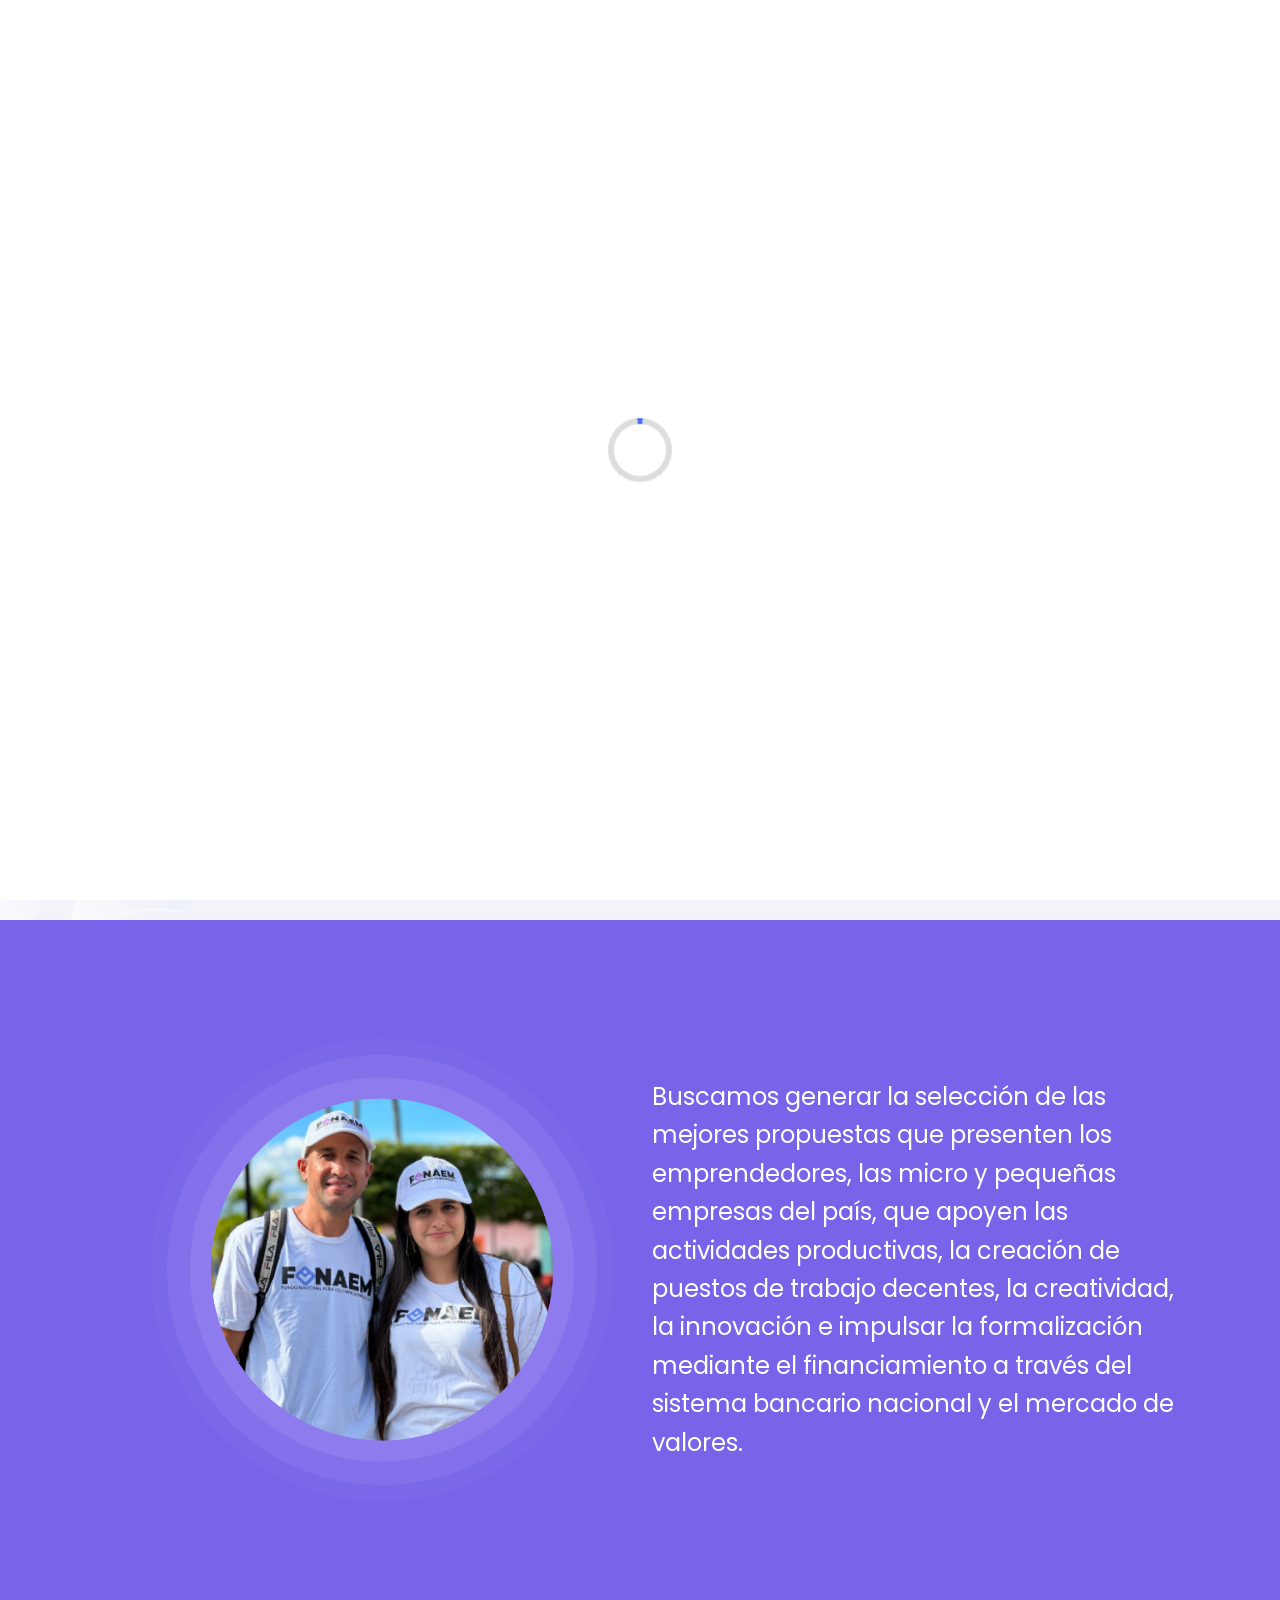
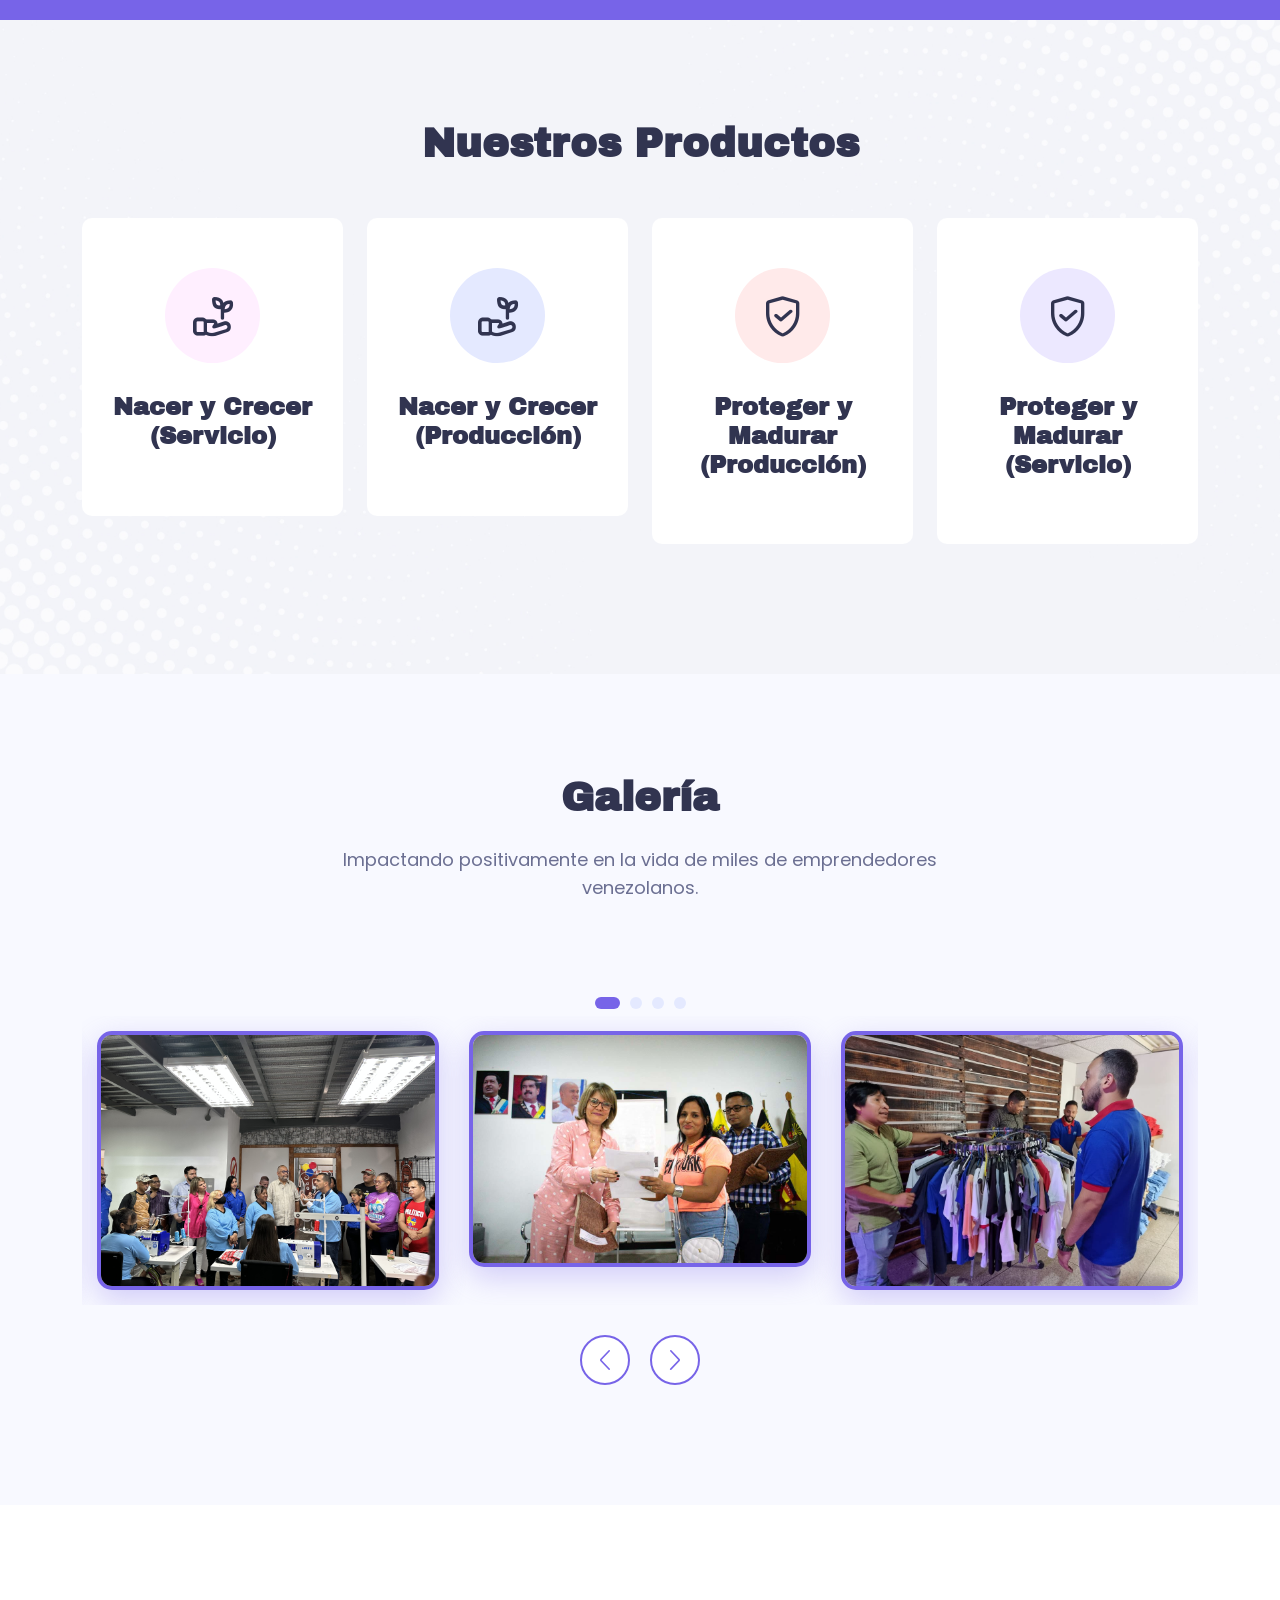
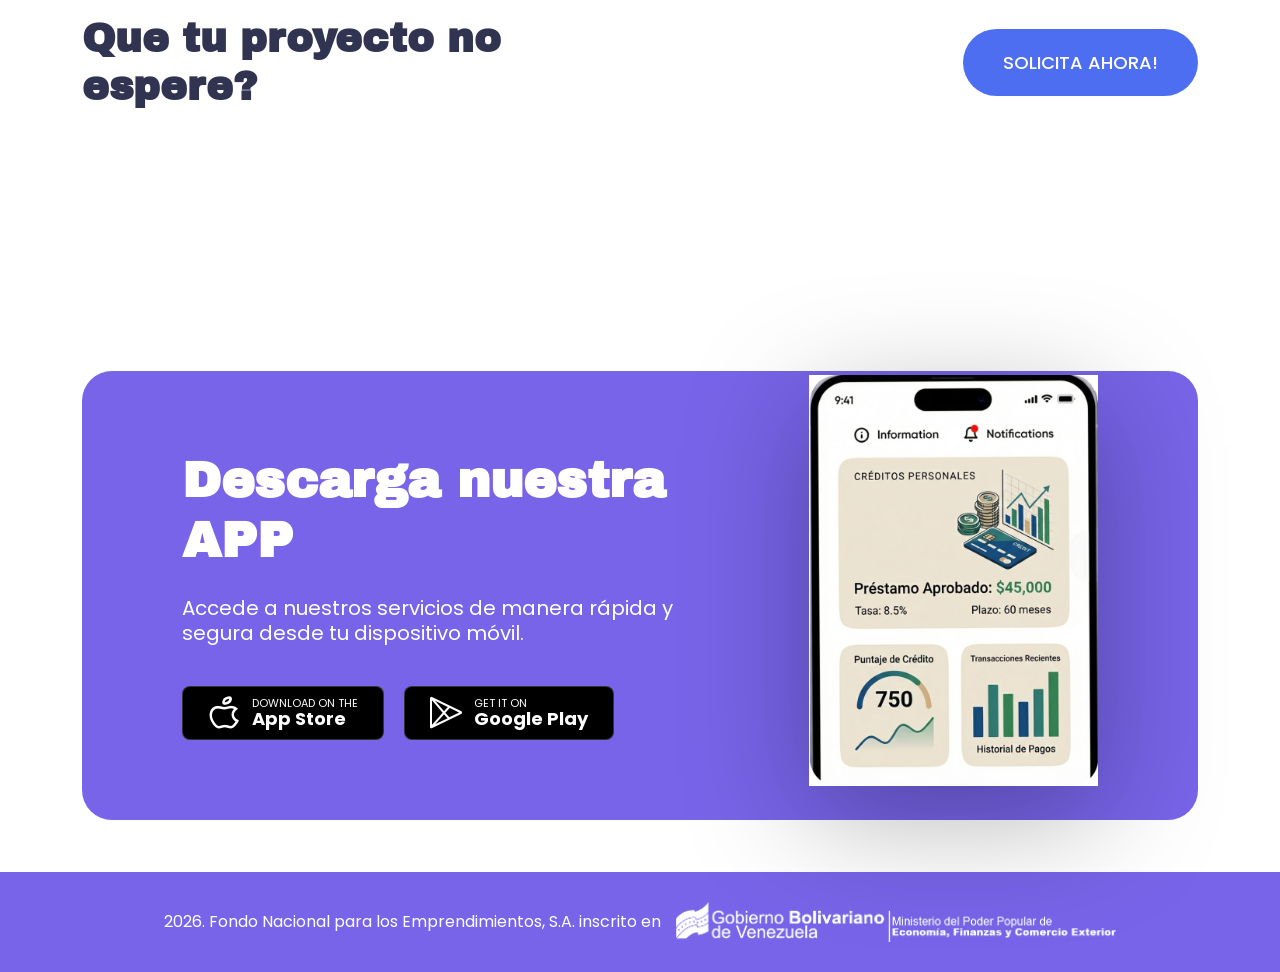
==== index.html @ 1802d3aa "First commit" ====
<!DOCTYPE html>
<html class="no-js" lang="">

<head>
	<meta charset="utf-8" />
	<meta http-equiv="x-ua-compatible" content="ie=edge" />
	<title>Fonaem</title>
	<meta name="description" content="" />
	<meta name="viewport" content="width=device-width, initial-scale=1" />
	<link rel="shortcut icon" type="image/x-icon" href="assets/img/favicon_fonaem.png" />
	<!-- Place favicon.ico in the root directory -->

	<!-- ========================= CSS here ========================= -->
	<link rel="stylesheet" href="assets/css/bootstrap-5.0.0-beta2.min.css" />
	<link rel="stylesheet" href="assets/css/LineIcons.2.0.css" />
	<link rel="stylesheet" href="assets/css/tiny-slider.css" />
	<link rel="stylesheet" href="assets/css/animate.css" />
	<link rel="stylesheet" href="assets/css/main.css" />
</head>

<body>
	<!--[if lte IE 9]>
      <p class="browserupgrade">
        You are using an <strong>outdated</strong> browser. Please
        <a href="https://browsehappy.com/">upgrade your browser</a> to improve
        your experience and security.
      </p>
    <![endif]-->

	<!-- ========================= preloader start ========================= -->
	<div class="preloader">
		<div class="loader">
			<div class="spinner">
				<div class="spinner-container">
					<div class="spinner-rotator">
						<div class="spinner-left">
							<div class="spinner-circle"></div>
						</div>
						<div class="spinner-right">
							<div class="spinner-circle"></div>
						</div>
					</div>
				</div>
			</div>
		</div>
	</div>
	<!-- preloader end -->


	<!-- ========================= header start ========================= -->
	<header class="header">
		<div class="navbar-area">
			<div class="container">
				<div class="row align-items-center">
					<div class="col-lg-12">
						<nav class="navbar navbar-expand-lg">
							<a class="navbar-brand" href="index.html">
								<img src="assets/img/logo/fonaem_logo.png" alt="Logo" />
							</a>
							<button class="navbar-toggler" type="button" data-bs-toggle="collapse"
								data-bs-target="#navbarSupportedContent" aria-controls="navbarSupportedContent"
								aria-expanded="false" aria-label="Toggle navigation">
								<span class="toggler-icon"></span>
								<span class="toggler-icon"></span>
								<span class="toggler-icon"></span>
							</button>

							<div class="collapse navbar-collapse sub-menu-bar" id="navbarSupportedContent">
								<ul id="nav" class="navbar-nav ms-auto">
									<li class="nav-item">
										<a class="page-scroll active" href="#home">Inicio</a>
									</li>
									<li class="nav-item">
										<a class="page-scroll" href="#about">Nosotros</a>
									</li>
									<li class="nav-item">
										<a class="page-scroll" href="#service">Productos</a>
									</li>
									<li class="nav-item">
										<a class="page-scroll" href="#gallery">Galeria</a>
									</li>
									<li class="nav-item">
										<a class="how-to-btn" href="javascript:void(0)" id="how-to-trigger">Como
											solicitar?</a>
									</li>
									<!-- <li class="nav-item">
										<a class="" href="#0">Team</a>
									</li>
									<li class="nav-item">
										<a class="" href="#0">Contact</a>
									</li> -->
								</ul>
							</div>
							<!-- navbar collapse -->
						</nav>
						<!-- navbar -->
					</div>
				</div>
				<!-- row -->
			</div>
			<!-- container -->
		</div>
		<!-- navbar area -->
	</header>
	<!-- ========================= header end ========================= -->

	<!-- ========================= hero-section start ========================= -->
	<section id="home" class="hero-section">
		<div class="container">
			<div class="row align-items-center">
				<div class="col-lg-7">
					<div class="hero-content">
						<!-- <span class="wow fadeInLeft" data-wow-delay=".2s">Welcome To Bliss</span> -->
						<h1 class="wow fadeInUp" data-wow-delay=".4s">
							<span class="hero-number">+3</span> mil emprendedores atendidos
						</h1>
						<p class="wow fadeInUp px-3" data-wow-delay=".6s">
							Venezuela cuenta con una de las economías con
							más emprendedores del mundo.
						</p>
						<!-- <a href="javascript:void(0)" class="main-btn btn-hover wow fadeInUp" data-wow-delay=".6s">Buy
							Now</a> -->
					</div>
				</div>
				<div class="col-lg-5">
					<div class="hero-img wow fadeInUp" data-wow-delay=".5s">
						<img src="assets/img/hero/fonaem_hero.jpg" alt="" width="650" height="600">
					</div>
				</div>
			</div>
		</div>
	</section>
	<!-- ========================= hero-section end ========================= -->

	<!-- ========================= client-logo-section start ========================= -->
	<!-- <section class="client-logo-section pt-150">
		<div class="container">
			<div class="row">
				<div class="col-lg-3 col-sm-6">
					<div class="single-logo text-center">
						<img src="assets/img/client-logo/lineicons.svg" alt="">
					</div>
				</div>
				<div class="col-lg-3 col-sm-6">
					<div class="single-logo text-center">
						<img src="assets/img/client-logo/uideck.svg" alt="">
					</div>
				</div>
				<div class="col-lg-3 col-sm-6">
					<div class="single-logo text-center">
						<img src="assets/img/client-logo/pagebulb.svg" alt="">
					</div>
				</div>
				<div class="col-lg-3 col-sm-6">
					<div class="single-logo text-center">
						<img src="assets/img/client-logo/graygrids.svg" alt="">
					</div>
				</div>
			</div>
		</div>
	</section> -->
	<!-- ========================= client-logo-section end ========================= -->

	<!-- ========================= about-section start ========================= -->
	<section id="about" class="about-section new-about-section">
		<div class="container">
			<div class="row align-items-center">
				<div class="col-lg-6">
					<div class="about-img-circle">
						<img src="assets/img/about/nos.png" alt="about">
					</div>
				</div>
				<div class="col-lg-6">
					<div class="about-content">
						<p class="text-white">
							Buscamos generar la selección de las mejores propuestas que presenten los emprendedores, las
							micro y pequeñas empresas del país, que apoyen las actividades productivas, la creación de
							puestos de trabajo decentes, la creatividad, la innovación e impulsar la formalización
							mediante el financiamiento a través del sistema bancario nacional y el mercado de valores.
						</p>
					</div>
				</div>
			</div>
		</div>
	</section>
	<!-- ========================= about-section end ========================= -->

	<!-- ========================= service-section start ========================= -->
	<section id="service" class="service-section img-bg pt-100 pb-100">
		<div class="container">
			<div class="row justify-content-center">
				<div class="col-xxl-5 col-xl-6 col-lg-7 col-md-10">
					<div class="section-title text-center mb-50">
						<h1>Nuestros Productos</h1>
					</div>
				</div>
			</div>

			<div class="row">
				<div class="col-xl-3 col-md-6">
					<div class="single-service" data-credit="nacer-crecer-servicio">
						<div class="icon color-1">
							<!-- <i class="lni lni-layers"></i> -->
							<i class="lni lni-grow"></i>
						</div>
						<div class="content">
							<h3>Nacer y Crecer (Servicio)</h3>
						</div>
					</div>
				</div>
				<div class="col-xl-3 col-md-6">
					<div class="single-service" data-credit="nacer-crecer-produccion">
						<div class="icon color-2">
							<i class="lni lni-grow"></i>
						</div>
						<div class="content">
							<h3>Nacer y Crecer (Producci&oacute;n)</h3>
						</div>
					</div>
				</div>
				<div class="col-xl-3 col-md-6">
					<div class="single-service" data-credit="proteger-madurar-produccion">
						<div class="icon color-3">
							<i class="lni lni-protection"></i>
						</div>
						<div class="content">
							<h3>Proteger y Madurar (Producción)</h3>
						</div>
					</div>
				</div>
				<div class="col-xl-3 col-md-6">
					<div class="single-service" data-credit="proteger-madurar-servicio">
						<div class="icon color-4">
							<i class="lni lni-protection"></i>
						</div>
						<div class="content">
							<h3>Proteger y Madurar (Servicio)</h3>
						</div>
					</div>
				</div>
			</div>

			<!-- <div class="view-all-btn text-center pt-30">
				<a href="javascript:void(0)" class="main-btn btn-hover">View All Services</a>
			</div> -->

		</div>
	</section>
	<!-- ========================= service-section end ========================= -->

	<!-- ========================= gallery-section start ========================= -->
	<section id="gallery" class="gallery-section">
		<div class="container">
			<div class="row justify-content-center">
				<div class="col-xxl-6 col-xl-7 col-lg-8">
					<div class="section-title text-center mb-40">
						<h1 class="mb-4">Galería</h1>
						<p>Impactando positivamente en la vida de miles de emprendedores venezolanos.</p>
					</div>
				</div>
			</div>
			<div class="gallery-slider-wrapper">
				<div class="gallery-slider">
					<div class="gallery-item">
						<div class="gallery-img-box">
							<img src="assets/img/gallery/gallery_1.jpg" alt="Gallery Image 1">
						</div>
					</div>
					<div class="gallery-item">
						<div class="gallery-img-box">
							<img src="assets/img/gallery/gallery_2.jpeg" alt="Gallery Image 2">
						</div>
					</div>
					<div class="gallery-item">
						<div class="gallery-img-box">
							<img src="assets/img/gallery/gallery_3.jpeg" alt="Gallery Image 3">
						</div>
					</div>
					<div class="gallery-item">
						<div class="gallery-img-box">
							<img src="assets/img/gallery/gallery_4.jpeg" alt="Gallery Image 4">
						</div>
					</div>
					<div class="gallery-item">
						<div class="gallery-img-box">
							<img src="assets/img/gallery/gallery_5.jpeg" alt="Gallery Image 5">
						</div>
					</div>
					<div class="gallery-item">
						<div class="gallery-img-box">
							<img src="assets/img/gallery/gallery_6.jpg" alt="Gallery Image 6">
						</div>
					</div>
					<div class="gallery-item">
						<div class="gallery-img-box">
							<img src="assets/img/gallery/gallery_7.jpeg" alt="Gallery Image 7">
						</div>
					</div>
					<div class="gallery-item">
						<div class="gallery-img-box">
							<img src="assets/img/gallery/gallery_8.jpg" alt="Gallery Image 8">
						</div>
					</div>
					<div class="gallery-item">
						<div class="gallery-img-box">
							<img src="assets/img/gallery/gallery_9.jpg" alt="Gallery Image 9">
						</div>
					</div>
					<div class="gallery-item">
						<div class="gallery-img-box">
							<img src="assets/img/gallery/gallery_10.jpg" alt="Gallery Image 10">
						</div>
					</div>
					<div class="gallery-item">
						<div class="gallery-img-box">
							<img src="assets/img/gallery/gallery_11.jpg" alt="Gallery Image 11">
						</div>
					</div>
					<div class="gallery-item">
						<div class="gallery-img-box">
							<img src="assets/img/gallery/gallery_12.jpg" alt="Gallery Image 12">
						</div>
					</div>

				</div>
				<div class="gallery-controls" id="gallery-controls">
					<button class="prev"><i class="lni lni-chevron-left"></i></button>
					<button class="next"><i class="lni lni-chevron-right"></i></button>
				</div>
			</div>
		</div>
	</section>
	<!-- ========================= gallery-section end ========================= -->

	<!-- ========================= cta-section start ========================= -->
	<section class="cta-section img-bg pt-110 pb-60">
		<div class="container">
			<div class="row align-items-center">
				<div class="col-xl-6 col-lg-7">
					<div class="section-title mb-50">
						<h1 class="mb-20 wow fadeInUp" data-wow-delay=".2s">Que tu proyecto no espere?</h1>
					</div>
				</div>
				<div class="col-xl-6 col-lg-5">
					<div class="cta-btn text-lg-end mb-50">
						<a href="javascript:void(0)" class="main-btn btn-hover text-uppercase"
							id="solicita-trigger">Solicita ahora!</a>
					</div>
				</div>
			</div>
		</div>
	</section>
	<!-- ========================= cta-section end ========================= -->

	<!-- ========================= counter-up-section start ========================= -->
	<!-- <section class="counter-up-section pt-150">
		<div class="container">
			<div class="row">
				<div class="col-lg-6">
					<div class="counter-up-content mb-50">
						<div class="section-title mb-40">
							<h1 class="mb-20 wow fadeInUp" data-wow-delay=".2s">Why we are the best, Why you hire?</h1>
							<p class="wow fadeInUp" data-wow-delay=".4s">Lorem ipsum dolor sit amet, consetetur
								sadipscing elitr,sed diam nonumy eirmod tempor invidunt ut labore et dolore magna
								aliquyam erat.</p>
						</div>
						<div class="counter-up-wrapper">
							<div class="row">
								<div class="col-lg-6 col-sm-6">
									<div class="single-counter">
										<div class="icon color-1">
											<i class="lni lni-emoji-smile"></i>
										</div>
										<div class="content">
											<h1 id="secondo1" class="countup" cup-end="3642" cup-append=" ">3642</h1>
											<span>Happy client</span>
										</div>
									</div>
								</div>
								<div class="col-lg-6 col-sm-6">
									<div class="single-counter">
										<div class="icon color-2">
											<i class="lni lni-checkmark"></i>
										</div>
										<div class="content">
											<h1 id="secondo2" class="countup" cup-end="5436" cup-append=" ">5436</h1>
											<span>Project done</span>
										</div>
									</div>
								</div>
								<div class="col-lg-6 col-sm-6">
									<div class="single-counter">
										<div class="icon color-3">
											<i class="lni lni-world"></i>
										</div>
										<div class="content">
											<h1 id="secondo3" class="countup" cup-end="642" cup-append="K">642</h1>
											<span>Live Design</span>
										</div>
									</div>
								</div>
								<div class="col-lg-6 col-sm-6">
									<div class="single-counter">
										<div class="icon color-4">
											<i class="lni lni-users"></i>
										</div>
										<div class="content">
											<h1 id="secondo4" class="countup" cup-end="42" cup-append=" ">42</h1>
											<span>Creative designer's</span>
										</div>
									</div>
								</div>
							</div>
						</div>
					</div>
				</div>
				<div class="col-xl-6 col-lg-6">
					<div class="counter-up-img mb-50">
						<img src="assets/img/counter-up/counter-up-img.svg" alt="">
					</div>
				</div>
			</div>
		</div>
	</section> -->
	<!-- ========================= counter-up-section end ========================= -->



	<!-- ========================= download-app-section start ========================= -->
	<section id="download-app" class="download-app-section pt-100 pb-100">
		<div class="container">
			<div class="app-download-inner">
				<div class="row align-items-center">
					<div class="col-lg-8">
						<div class="app-content">
							<h1 class="wow fadeInUp" data-wow-delay=".4s">Descarga nuestra APP</h1>
							<p class="wow fadeInUp" data-wow-delay=".6s">
								Accede a nuestros servicios de manera rápida y segura desde tu dispositivo móvil.
							</p>
							<div class="button-group wow fadeInUp" data-wow-delay=".8s">
								<a href="javascript:void(0)" class="store-btn">
									<i class="lni lni-apple"></i>
									<div class="btn-text">
										<small>Download on the</small>
										<strong>App Store</strong>
									</div>
								</a>
								<a href="javascript:void(0)" class="store-btn">
									<i class="lni lni-play-store"></i>
									<div class="btn-text">
										<small>GET IT ON</small>
										<strong>Google Play</strong>
									</div>
								</a>
							</div>
						</div>
					</div>
					<div class="col-lg-4">
						<div class="app-img wow fadeInUp" data-wow-delay=".5s">
							<!-- Placeholder image or the uploaded media if user wants -->
							<img src="assets/img/app-download/phone_mockup.png" alt="App Mockup"
								style="max-width: 100%;">
						</div>
					</div>
				</div>
			</div>
		</div>
	</section>
	<!-- ========================= download-app-section end ========================= -->

	<!-- ========================= footer start ========================= -->
	<footer class="footer">
		<div class="container">
			<div class="widget-wrapper">
				<!-- <div class="row">
					<div class="col-xl-3 col-md-6">
						<div class="footer-widget">
							<div class="logo mb-35">
								<a href="index.html"> <img src="assets/img/logo/logo.svg" alt=""> </a>
							</div>
							<p class="desc mb-35">We are expert designer team, There have a lot of designer and
								developer If you have any project you can hire Create a website.</p>
							<ul class="socials">
								<li>
									<a href="jvascript:void(0)"> <i class="lni lni-facebook-filled"></i> </a>
								</li>
								<li>
									<a href="jvascript:void(0)"> <i class="lni lni-twitter-filled"></i> </a>
								</li>
								<li>
									<a href="jvascript:void(0)"> <i class="lni lni-instagram-filled"></i> </a>
								</li>
								<li>
									<a href="jvascript:void(0)"> <i class="lni lni-linkedin-original"></i> </a>
								</li>
							</ul>
						</div>
					</div>

					<div class="col-xl-2 offset-xl-1 col-md-5 offset-md-1 col-sm-6">
						<div class="footer-widget">
							<h3>Link</h3>
							<ul class="links">
								<li> <a href="javascript:void(0)">Home</a> </li>
								<li> <a href="javascript:void(0)">About</a> </li>
								<li> <a href="javascript:void(0)">Services</a> </li>
								<li> <a href="javascript:void(0)">Portfolio</a> </li>
								<li> <a href="javascript:void(0)">Pricing</a> </li>
								<li> <a href="javascript:void(0)">Team</a> </li>
								<li> <a href="javascript:void(0)">Contact</a> </li>
							</ul>
						</div>
					</div>

					<div class="col-xl-3 col-md-6 col-sm-6">
						<div class="footer-widget">
							<h3>Services</h3>
							<ul class="links">
								<li> <a href="javascript:void(0)">Graphic design</a> </li>
								<li> <a href="javascript:void(0)">Web design</a> </li>
								<li> <a href="javascript:void(0)">Visual design</a> </li>
								<li> <a href="javascript:void(0)">Product design</a> </li>
								<li> <a href="javascript:void(0)">UI/UX design</a> </li>
								<li> <a href="javascript:void(0)">Web development</a> </li>
								<li> <a href="javascript:void(0)">Startup business</a> </li>
							</ul>
						</div>
					</div>

					<div class="col-xl-3 col-md-6">
						<div class="footer-widget">
							<h3>Contact</h3>
							<ul>
								<li>+003894372632</li>
								<li>helldesigner@gmail.ccom</li>
								<li>United state of America</li>
							</ul>
							<div class="contact_map" style="width: 100%; height: 150px; margin-top: 25px;">
								<div class="gmap_canvas">
									<iframe id="gmap_canvas"
										src="https://maps.google.com/maps?q=Mission%20District%2C%20San%20Francisco%2C%20CA%2C%20USA&amp;t=&amp;z=13&amp;ie=UTF8&amp;iwloc=&amp;output=embed"
										style="width: 100%;"></iframe>
								</div>
							</div>
						</div>
					</div>

				</div> -->
			</div>

	</footer>

	<div class="copy-right">
		<p>2026. Fondo Nacional para los Emprendimientos, S.A. inscrito en </p>
		<img src="assets/img/footer/footer_cintillo.png" alt="" />
	</div>
	<!-- ========================= footer end ========================= -->

	<!-- ========================= scroll-top ========================= -->
	<a href="#" class="scroll-top btn-hover">
		<i class="lni lni-chevron-up"></i>
	</a>

	<!-- ========================= steps modal start ========================= -->
	<dialog id="steps-modal" class="credit-modal steps-modal">
		<div class="modal-container">
			<div class="modal-header">
				<h3>¿Cómo optar por un financiamiento?</h3>
				<button class="close-modal" id="close-steps-modal">&times;</button>
			</div>
			<div class="modal-body">
				<div class="steps-grid">
					<div class="step-item">
						<div class="step-number">1</div>
						<div class="step-content">
							<h4>Descarga la planilla y nuestra App</h4>
							<p>Para comenzar, descarga la planilla de solicitud y nuestra aplicación móvil.</p>
							<div class="d-flex flex-wrap gap-2 mt-10" style="gap: 10px;">
								<a href="https://fonaem.oficial.com/docs/planilla.pdf"
									class="main-btn btn-sm btn-hover">Planilla <i class="lni lni-download"></i></a>
								<a href="#download-app" class="main-btn btn-sm btn-hover"
									onclick="document.getElementById('steps-modal').close()">Descargar App <i
										class="lni lni-mobile"></i></a>
							</div>
						</div>
					</div>
					<div class="step-item">
						<div class="step-number">2</div>
						<div class="step-content">
							<h4>Regístrate e Inicia la Solicitud</h4>
							<p>Crea tu cuenta en el app. Una vez dentro, selecciona <strong>Solicita tu
									Financiamiento</strong> para iniciar tu proceso digital.</p>
						</div>
					</div>
					<div class="step-item">
						<div class="step-number">3</div>
						<div class="step-content">
							<h4>Sube tus recaudos en la App</h4>
							<p>Escanea y sube los siguientes documentos directamente en la plataforma:</p>
							<ul class="document-list">
								<li>Cédula de identidad o pasaporte vigente.</li>
								<li>RIF Emprendedor vigente.</li>
								<li>Certificado de Registro Nacional de Emprendimientos.</li>
								<li>Cuenta Corriente como Emprendedor (Banco del Tesoro).</li>
								<li>Presupuesto y Registro fotográfico del emprendimiento.</li>
								<li class="highlight"><strong>Si solicitas más de $2.000 (FIADOR):</strong> Cédula y RIF
									del fiador.</li>
							</ul>
						</div>
					</div>
					<div class="step-item">
						<div class="step-number">4</div>
						<div class="step-content">
							<h4>Validación y Contacto</h4>
							<p>Nuestro equipo validará tus documentos. Recibirás una notificación en el app y una
								llamada de contacto para los pasos finales.</p>
						</div>
					</div>
				</div>
			</div>
		</div>
	</dialog>
	<!-- ========================= steps modal end ========================= -->

	<!-- ========================= modal start ========================= -->
	<dialog id="credit-modal" class="credit-modal">
		<div class="modal-container">
			<div class="modal-header">
				<h3 id="modal-title">Nacer y Crecer</h3>
				<button class="close-modal" id="close-modal">&times;</button>
			</div>
			<div class="modal-body" id="modal-body">
				<!-- Dynamic content -->
			</div>
			<div class="modal-footer" id="modal-footer">
				Desde $200 - $2.000
			</div>
		</div>
	</dialog>

	<script>
		const creditData = {
			'nacer-crecer-servicio': {
				title: 'Nacer y Crecer (Servicio)',
				destino: 'Capital de trabajo, adquisición de implementos o materiales para el desarrollo de la actividad de servicio a desarrollar.',
				plazo: 'Hasta 12 meses.',
				tasa: '10% fijo anual (bajo la política de Unidad de Valor de Crédito).',
				mora: 'No Aplica.',
				modalidad: 'Cuotas Mensuales y consecutivas, trimestrales o semestrales según el proyecto consecutivas de capital de capital e intereses al vencimiento, amortización anticipada.',
				monto: 'Desde $200 - $2.000'
			},
			'nacer-crecer-produccion': {
				title: 'Nacer y Crecer (Producci&oacute;n)',
				destino: 'Adquisición de activos fijos, incluye lo referente a la producción agrícola a menor escala, así como semovientes menores.',
				plazo: 'Hasta 18 meses.',
				tasa: '8% fijo anual (bajo la política de Unidad de Valor de Crédito).',
				mora: 'No Aplica.',
				modalidad: 'Cuotas trimestrales o semestrales, según el proyecto contentivas de capital e intereses al vencimiento.',
				monto: 'Desde $200 - $2.000'
			},
			'proteger-madurar-produccion': {
				title: 'Proteger y Madurar (Producci&oacute;n)',
				destino: 'Financiamiento para el fortalecimiento de la producción agrícola y pecuaria a mediana escala.',
				plazo: 'Hasta 12 meses.',
				tasa: '8% fijo anual (bajo la política de Unidad de Valor de Crédito).',
				flat: '0,50% del Monto Liquidado',
				gasto: '2% sobre el Monto Liquidado.',
				mora: 'No Aplica.',
				modalidad: ' Cuotas Mensuales y Consecutivas, trimestrales o Semestrales según el proyecto contentivas de capital e intereses al vencimiento.',
				monto: 'Desde $2.000 - $20.000'
			},
			'proteger-madurar-servicio': {
				title: 'Proteger y Madurar (Servicio)',
				destino: 'Adquisición de implementos o materiales para el desarrollo de la actividad de servicio a desarrollar.',
				plazo: 'Hasta 6 meses.',
				tasa: '16% fijo anual (bajo la política de Unidad de Valor de Crédito).',
				mora: '3% mas de la Tasa Ordinaria.',
				flat: '0,50% del Monto Liquidado',
				gasto: '2% sobre el Monto Liquidado.',
				modalidad: ' Cuotas Mensuales y Consecutivas, trimestrales o Semestrales según el proyecto contentivas de capital e intereses al vencimiento.',
				monto: 'Desde $2.000 - $20.000'
			}
		};

		const modal = document.getElementById('credit-modal');
		const closeBtn = document.getElementById('close-modal');
		const serviceCards = document.querySelectorAll('.single-service');

		const stepsModal = document.getElementById('steps-modal');
		const closeStepsBtn = document.getElementById('close-steps-modal');
		const howToTrigger = document.getElementById('how-to-trigger');
		const solicitaTrigger = document.getElementById('solicita-trigger');

		// Open steps modal
		const openSteps = () => {
			stepsModal.showModal();
		};

		if (howToTrigger) howToTrigger.addEventListener('click', openSteps);
		if (solicitaTrigger) solicitaTrigger.addEventListener('click', openSteps);

		closeStepsBtn.addEventListener('click', () => {
			stepsModal.close();
		});

		stepsModal.addEventListener('click', (e) => {
			if (e.target === stepsModal) {
				stepsModal.close();
			}
		});

		serviceCards.forEach(card => {
			card.addEventListener('click', () => {
				const creditType = card.getAttribute('data-credit');
				if (creditType && creditData[creditType]) {
					const data = creditData[creditType];
					document.getElementById('modal-title').innerHTML = data.title;
					document.getElementById('modal-footer').innerHTML = data.monto;

					let extraFields = '';
					if (data.title.includes('Proteger')) {
						extraFields = `
							<li><strong>Comision Flat:</strong> ${data.flat || 'N/A'}</li>
							<li><strong>Gasto Administrativo:</strong> ${data.gasto || 'N/A'}</li>
						`;
					}

					document.getElementById('modal-body').innerHTML = `
						<ul>
							<li><strong>Destino del Crédito:</strong> ${data.destino}</li>
							<li><strong>Plazo:</strong> ${data.plazo}</li>
							<li><strong>Tasa:</strong> ${data.tasa}</li>
							${extraFields}
							<li><strong>Mora:</strong> ${data.mora}</li>
							<li><strong>Modalidad de Pago:</strong> ${data.modalidad}</li>
						</ul>
					`;
					modal.showModal();
				}
			});
		});

		closeBtn.addEventListener('click', () => {
			modal.close();
		});

		// Close when clicking backdrop
		modal.addEventListener('click', (e) => {
			if (e.target === modal) {
				modal.close();
			}
		});
	</script>
	<!-- ========================= modal end ========================= -->

	<!-- ========================= JS here ========================= -->
	<script src="assets/js/bootstrap-5.0.0-beta2.min.js"></script>
	<script src="assets/js/count-up.min.js"></script>
	<script src="assets/js/tiny-slider.js"></script>
	<script src="assets/js/wow.min.js"></script>
	<script src="assets/js/polifill.js"></script>
	<script src="assets/js/main.js"></script>
	<script>
		// ======== Gallery Slider
		tns({
			container: '.gallery-slider',
			items: 1,
			slideBy: 'page',
			autoplay: true,
			autoplayButtonOutput: false,
			mouseDrag: true,
			gutter: 0,
			nav: true,
			controls: true,
			controlsContainer: '#gallery-controls',
			responsive: {
				768: {
					items: 2,
				},
				992: {
					items: 3,
				}
			}
		});
	</script>
</body>

</html>
---- assets/css/main.css ----
/* ============================
  Template Name: Bliss
  Author: uideck
  Description: Digital Agency Bootstrap 5 Landing Page.
  Version: 1.0
=============================== */
@import url("https://fonts.googleapis.com/css2?family=Archivo+Black&family=Archivo:wght@400;500;600;700&family=Poppins:wght@400;500;600;700&display=swap");

.counter-up-section .counter-up-content .counter-up-wrapper .single-counter .icon,
.footer .widget-wrapper .footer-widget .socials li a {
  display: flex;
  justify-content: center;
  align-items: center;
}

/*===========================
    01.COMMON css 
===========================*/
html {
  scroll-behavior: smooth;
}

body {
  font-family: "Poppins", sans-serif;
  font-weight: normal;
  font-style: normal;
  color: #6B6F92;
  overflow-x: hidden;
}

* {
  margin: 0;
  padding: 0;
  box-sizing: border-box;
}

a:focus,
input:focus,
textarea:focus,
button:focus,
.btn:focus,
.btn.focus,
.btn:not(:disabled):not(.disabled).active,
.btn:not(:disabled):not(.disabled):active {
  text-decoration: none;
  outline: none;
  box-shadow: none;
}

a:hover {
  color: #4E6EF1;
}

a {
  transition: all 0.3s ease-out 0s;
}

a,
a:focus,
a:hover {
  text-decoration: none;
}

i,
span,
a {
  display: inline-block;
}

audio,
canvas,
iframe,
img,
svg,
video {
  vertical-align: middle;
}

h1,
h2,
h3,
h4,
h5,
h6 {
  font-family: "Archivo Black", sans-serif;
  font-weight: 700;
  margin: 0px;
  color: #313450;
}

.section-title p {
  font-size: 18px;
  line-height: 28px;
}

h1 a,
h2 a,
h3 a,
h4 a,
h5 a,
h6 a {
  color: inherit;
}

h1 {
  font-size: 40px;
}

h2 {
  font-size: 30px;
}

h3 {
  font-size: 25px;
}

h4 {
  font-size: 20px;
}

h5 {
  font-size: 18px;
}

h6 {
  font-size: 16px;
}

ul,
ol {
  margin: 0px;
  padding: 0px;
  list-style-type: none;
}

p {
  font-size: 16px;
  font-weight: 400;
  line-height: 25px;
  margin: 0px;
}

.img-bg {
  background-position: center center;
  background-size: cover;
  background-repeat: no-repeat;
  width: 100%;
  height: 100%;
}

.error {
  color: orangered;
}

.success {
  color: green;
}

/*===== All Button Style =====*/
.main-btn {
  display: inline-block;
  font-weight: 500;
  text-align: center;
  white-space: nowrap;
  vertical-align: middle;
  user-select: none;
  padding: 20px 40px;
  font-size: 18px;
  border-radius: 50px;
  color: #fff;
  cursor: pointer;
  z-index: 5;
  transition: all .4s ease-in-out;
  border: none;
  background: #4E6EF1;
  overflow: hidden;
}

.main-btn:hover {
  color: #fff;
}

.main-btn.border-btn {
  border: 2px solid #4E6EF1;
  background: transparent;
  color: #313450;
}

.btn-hover {
  position: relative;
  overflow: hidden;
}

.btn-hover::after {
  content: '';
  position: absolute;
  width: 0%;
  height: 0%;
  border-radius: 50%;
  background: rgba(0, 0, 0, 0.05);
  top: 50%;
  left: 50%;
  padding: 50%;
  z-index: -1;
  transition: all 0.3s ease-out 0s;
  transform: translate3d(-50%, -50%, 0) scale(0);
}

.btn-hover:hover::after {
  transform: translate3d(-50%, -50%, 0) scale(1.3);
}

.scroll-top {
  width: 45px;
  height: 45px;
  background: #4E6EF1;
  display: none;
  justify-content: center;
  align-items: center;
  font-size: 18px;
  color: #fff;
  border-radius: 5px;
  position: fixed;
  bottom: 30px;
  right: 30px;
  z-index: 9;
  cursor: pointer;
  transition: all 0.3s ease-out 0s;
}

.scroll-top:hover {
  color: #fff;
  background: rgba(78, 110, 241, 0.8);
}

@keyframes animation1 {
  0% {
    transform: translateY(30px);
  }

  50% {
    transform: translateY(-30px);
  }

  100% {
    transform: translateY(30px);
  }
}

/*===== All Preloader Style =====*/
.preloader {
  /* Body Overlay */
  position: fixed;
  top: 0;
  left: 0;
  display: table;
  height: 100%;
  width: 100%;
  /* Change Background Color */
  background: #fff;
  z-index: 99999;
}

.preloader .loader {
  display: table-cell;
  vertical-align: middle;
  text-align: center;
}

.preloader .loader .spinner {
  position: absolute;
  left: 50%;
  top: 50%;
  width: 64px;
  margin-left: -32px;
  z-index: 18;
  pointer-events: none;
}

.preloader .loader .spinner .spinner-container {
  pointer-events: none;
  position: absolute;
  width: 100%;
  padding-bottom: 100%;
  top: 50%;
  left: 50%;
  margin-top: -50%;
  margin-left: -50%;
  animation: spinner-linspin 1568.2353ms linear infinite;
}

.preloader .loader .spinner .spinner-container .spinner-rotator {
  position: absolute;
  width: 100%;
  height: 100%;
  animation: spinner-easespin 5332ms cubic-bezier(0.4, 0, 0.2, 1) infinite both;
}

.preloader .loader .spinner .spinner-container .spinner-rotator .spinner-left {
  position: absolute;
  top: 0;
  left: 0;
  bottom: 0;
  overflow: hidden;
  right: 50%;
}

.preloader .loader .spinner .spinner-container .spinner-rotator .spinner-right {
  position: absolute;
  top: 0;
  right: 0;
  bottom: 0;
  overflow: hidden;
  left: 50%;
}

.preloader .loader .spinner-circle {
  box-sizing: border-box;
  position: absolute;
  width: 200%;
  height: 100%;
  border-style: solid;
  /* Spinner Color */
  border-color: #4E6EF1 #4E6EF1 #ddd;
  border-radius: 50%;
  border-width: 6px;
}

.preloader .loader .spinner-left .spinner-circle {
  left: 0;
  right: -100%;
  border-right-color: #ddd;
  animation: spinner-left-spin 1333ms cubic-bezier(0.4, 0, 0.2, 1) infinite both;
}

.preloader .loader .spinner-right .spinner-circle {
  left: -100%;
  right: 0;
  border-left-color: #ddd;
  animation: right-spin 1333ms cubic-bezier(0.4, 0, 0.2, 1) infinite both;
}

/* Preloader Animations */

@keyframes spinner-linspin {
  to {
    transform: rotate(360deg);
  }
}

@keyframes spinner-easespin {
  12.5% {
    transform: rotate(135deg);
  }

  25% {
    transform: rotate(270deg);
  }

  37.5% {
    transform: rotate(405deg);
  }

  50% {
    transform: rotate(540deg);
  }

  62.5% {
    transform: rotate(675deg);
  }

  75% {
    transform: rotate(810deg);
  }

  87.5% {
    transform: rotate(945deg);
  }

  to {
    transform: rotate(1080deg);
  }
}

@keyframes spinner-left-spin {
  0% {
    transform: rotate(130deg);
  }

  50% {
    transform: rotate(-5deg);
  }

  to {
    transform: rotate(130deg);
  }
}

@keyframes right-spin {
  0% {
    transform: rotate(-130deg);
  }

  50% {
    transform: rotate(5deg);
  }

  to {
    transform: rotate(-130deg);
  }
}

/*===========================
    02.HEADER css 
===========================*/
/*===== NAVBAR =====*/
.navbar-area {
  position: absolute;
  top: 0;
  left: 0;
  width: 100%;
  z-index: 99;
  transition: all 0.3s ease-out 0s;
  background-color: #7764e8;
}

.sticky {
  position: fixed;
  z-index: 99;
  background-color: #7764e8;
  box-shadow: 0px 20px 50px 0px rgba(0, 0, 0, 0.05);
  transition: all 0.3s ease-out 0s;

}

.sticky .navbar {
  padding: 17px 0;
}

@media only screen and (min-width: 768px) and (max-width: 991px),
(max-width: 767px) {
  .sticky .navbar {
    padding: 15px 0;
  }
}

.navbar-area .sticky .navbar .navbar-nav .nav-item a {
  color: #fff;
}

.sticky .navbar .navbar-toggler .toggler-icon {
  background-color: #fff;
}

.navbar {
  padding: 0;
  border-radius: 5px;
  position: relative;
  transition: all 0.3s ease-out 0s;
  padding: 20px 0;
  color: #fff;
}

@media only screen and (min-width: 768px) and (max-width: 991px),
(max-width: 767px) {
  .navbar {
    padding: 17px 0;
  }
}

.navbar-brand {
  padding: 0;
}

.navbar-brand img {
  max-width: 220px;
}

.navbar-toggler {
  padding: 0;
}

.navbar-toggler:focus {
  outline: none;
  box-shadow: none;
}

.navbar-toggler .toggler-icon {
  width: 30px;
  height: 2px;
  background-color: #fff;
  display: block;
  margin: 5px 0;
  position: relative;
  transition: all 0.3s ease-out 0s;
}

.navbar-toggler.active .toggler-icon:nth-of-type(1) {
  transform: rotate(45deg);
  top: 7px;
}

.navbar-toggler.active .toggler-icon:nth-of-type(2) {
  opacity: 0;
}

.navbar-toggler.active .toggler-icon:nth-of-type(3) {
  transform: rotate(135deg);
  top: -7px;
}

@media only screen and (min-width: 768px) and (max-width: 991px),
(max-width: 767px) {
  .navbar-collapse {
    position: absolute;
    top: 100%;
    left: 0;
    width: 100%;
    background-color: #7764e8;
    z-index: 9;
    box-shadow: 0px 15px 20px 0px rgba(0, 0, 0, 0.1);
    padding: 5px 12px;
  }
}

.navbar-nav .nav-item {
  position: relative;
  margin-left: 40px;
}

@media only screen and (min-width: 768px) and (max-width: 991px),
(max-width: 767px) {
  .navbar-nav .nav-item {
    margin-left: 20px;
  }
}

.navbar-nav .nav-item a {
  font-size: 18px;
  font-weight: 400;
  color: #fff;
  transition: all 0.3s ease-out 0s;
  padding: 10px 0;
  position: relative;
}

@media only screen and (min-width: 768px) and (max-width: 991px),
(max-width: 767px) {
  .navbar-nav .nav-item a {
    display: inline-block;
    padding: 6px 0px;
    color: #fff;
  }
}

.navbar-nav .nav-item a::before {
  content: '';
  position: absolute;
  bottom: 0;
  right: 0;
  left: auto;
  width: 0;
  height: 2px;
  background: #4E6EF1;
  z-index: -1;
  opacity: 0;
  border-radius: 10px;
  transition: all 0.3s ease-out 0s;
}

.navbar-nav .nav-item a:hover,
.navbar-nav .nav-item a.active {
  color: #00F7FF;
}

.navbar-nav .nav-item a:hover::before,
.navbar-nav .nav-item a.active::before {
  right: auto;
  left: 0;
  opacity: 1;
  width: 100%;
  background: #00F7FF;
}

.navbar-nav .nav-item:hover .sub-menu {
  top: 100%;
  opacity: 1;
  visibility: visible;
}

@media only screen and (min-width: 768px) and (max-width: 991px) {
  .navbar-nav .nav-item:hover .sub-menu {
    top: 0;
  }
}

@media (max-width: 767px) {
  .navbar-nav .nav-item:hover .sub-menu {
    top: 0;
  }
}

.navbar-nav .nav-item .sub-menu {
  width: 200px;
  background-color: #7764e8;
  box-shadow: 0px 0px 20px 0px rgba(0, 0, 0, 0.1);
  position: absolute;
  top: 110%;
  left: 0;
  opacity: 0;
  visibility: hidden;
  transition: all 0.3s ease-out 0s;
}

@media only screen and (min-width: 768px) and (max-width: 991px) {
  .navbar-nav .nav-item .sub-menu {
    position: relative;
    width: 100%;
    top: 0;
    display: none;
    opacity: 1;
    visibility: visible;
  }
}

@media (max-width: 767px) {
  .navbar-nav .nav-item .sub-menu {
    position: relative;
    width: 100%;
    top: 0;
    display: none;
    opacity: 1;
    visibility: visible;
  }
}

.navbar-nav .nav-item .sub-menu li {
  display: block;
}

.navbar-nav .nav-item .sub-menu li a {
  display: block;
  padding: 8px 20px;
  color: #222;
}

.navbar-nav .nav-item .sub-menu li a.active,
.navbar-nav .nav-item .sub-menu li a:hover {
  padding-left: 25px;
  color: #4E6EF1;
}

.navbar-nav .sub-nav-toggler {
  display: none;
}

@media only screen and (min-width: 768px) and (max-width: 991px) {
  .navbar-nav .sub-nav-toggler {
    display: block;
    position: absolute;
    right: 0;
    top: 0;
    background: none;
    color: #222;
    font-size: 18px;
    border: 0;
    width: 30px;
    height: 30px;
  }
}

@media (max-width: 767px) {
  .navbar-nav .sub-nav-toggler {
    display: block;
    position: absolute;
    right: 0;
    top: 0;
    background: none;
    color: #222;
    font-size: 18px;
    border: 0;
    width: 30px;
    height: 30px;
  }
}

.navbar-nav .sub-nav-toggler span {
  width: 8px;
  height: 8px;
  border-left: 1px solid #222;
  border-bottom: 1px solid #222;
  transform: rotate(-45deg);
  position: relative;
  top: -5px;
}

/* ============== hero-area ============ */
.hero-section {
  position: relative;
  z-index: 1;
  padding: 160px 0 120px;
  background-image: url("../img/hero/hero-bg.jpg");
  background-repeat: no-repeat;
  background-position: left bottom;
  background-size: cover;
}

@media only screen and (min-width: 1200px) and (max-width: 1399px) {
  .hero-section {
    padding: 180px 0 140px;
  }
}

@media only screen and (min-width: 992px) and (max-width: 1199px) {
  .hero-section {
    padding: 180px 0 140px;
  }
}

@media only screen and (min-width: 768px) and (max-width: 991px) {
  .hero-section .hero-content {
    margin-bottom: 50px;
  }
}

@media (max-width: 767px) {
  .hero-section .hero-content {
    margin-bottom: 50px;
  }
}

.hero-section .hero-content span {
  font-family: "Archivo Black", sans-serif;
  font-size: 30px;
  color: #4E6EF1;
  margin-bottom: 20px;
}

@media only screen and (min-width: 992px) and (max-width: 1199px) {
  .hero-section .hero-content span {
    font-size: 25px;
  }
}

.hero-section .hero-content h1 {
  font-size: 50px;
  margin-bottom: 35px;
}

@media only screen and (min-width: 1200px) and (max-width: 1399px) {
  .hero-section .hero-content h1 {
    font-size: 45px;
  }
}

@media only screen and (min-width: 992px) and (max-width: 1199px) {
  .hero-section .hero-content h1 {
    font-size: 37px;
  }
}

@media (max-width: 767px) {
  .hero-section .hero-content h1 {
    font-size: 36px;
  }
}

@media only screen and (min-width: 480px) and (max-width: 767px) {
  .hero-section .hero-content h1 {
    font-size: 45px;
  }
}

.hero-section .hero-content .hero-number {
  font-size: 80px;
  color: #4E6EF1;
}

.hero-section .hero-content p {
  margin-bottom: 40px;
  font-size: 24px;
}

@media only screen and (min-width: 1200px) and (max-width: 1399px) {
  .hero-section .hero-img img {
    width: 40%;
  }
}

@media only screen and (min-width: 992px) and (max-width: 1199px) {
  .hero-section .hero-img img {
    width: 60%;
  }
}

@media only screen and (min-width: 768px) and (max-width: 991px) {
  .hero-section .hero-img img {
    width: 40%;
  }
}

@media (max-width: 767px) {
  .hero-section .hero-img img {
    width: 40%;

  }
}

.hero-section .hero-shape .shape {
  position: absolute;
  z-index: -1;
}

.hero-section .hero-shape .shape.shape-1 {
  top: -285px;
  right: -300px;
}

@media only screen and (min-width: 1200px) and (max-width: 1399px) {
  .hero-section .hero-shape .shape.shape-1 {
    top: -420px;
    right: -550px;
  }
}

@media only screen and (min-width: 992px) and (max-width: 1199px) {
  .hero-section .hero-shape .shape.shape-1 {
    top: -400px;
    right: -550px;
  }
}

@media only screen and (min-width: 768px) and (max-width: 991px) {
  .hero-section .hero-shape .shape.shape-1 {
    display: none;
  }
}

@media (max-width: 767px) {
  .hero-section .hero-shape .shape.shape-1 {
    display: none;
  }
}

.client-logo-section .single-logo {
  opacity: .43;
  transition: all 0.3s ease-out 0s;
}

.client-logo-section .single-logo:hover {
  opacity: 1;
}

.client-logo-section .single-logo img {
  max-width: 100%;
}

/* ======= about css ========*/
.about-section.new-about-section {
  background-color: #7764e8;
  padding-top: 50px;
  padding-bottom: 50px;
}

.about-img-circle {
  position: relative;
  width: 600px;
  height: 600px;
  margin: 0 auto;
  border-radius: 50%;
  overflow: hidden;
  /* border: 10px solid rgba(255, 255, 255, 0.1); */
  /* box-shadow: 0 0 0 15px rgba(255, 255, 255, 0.05); */
  /* Outer glow effect */
}

.about-img-circle img {
  width: 100%;
  height: 100%;
  object-fit: cover;
}

.new-about-section .about-content p {
  color: #fff;
  font-size: 24px;
  line-height: 1.6;
  text-align: left;
}

@media (max-width: 991px) {
  .about-img-circle {
    width: 300px;
    height: 300px;
    margin-bottom: 50px;
  }
}

.about-section .about-img img {
  width: 100%;
}

.about-section .accordion .single-faq {
  margin-bottom: 20px;
  border-radius: 10px;
  background: #fff;
  box-shadow: 0px 0px 35px #f2f4f9;
}

.about-section .accordion .single-faq button {
  padding: 20px 30px 15px;
  border: none;
  background: none;
  font-size: 20px;
  font-weight: 500;
  color: #313450;
  position: relative;
}

.about-section .accordion .single-faq button::after {
  content: "\eb2c";
  font: normal normal normal 1em/1 "LineIcons";
  position: absolute;
  right: 30px;
  top: 50%;
  transform: translateY(-50%);
  transition: all 0.3s ease-out 0s;
}

.about-section .accordion .single-faq button.collapsed::after {
  content: "\eb53";
}

.about-section .accordion .single-faq .faq-content {
  padding: 0 30px;
  padding-bottom: 20px;
}

/* ============== service css ==============*/
.service-section {
  background-image: url("../img/service/service-bg.jpg");
}

.service-section .single-service {
  text-align: center;
  padding: 50px 10px;
  border-radius: 10px;
  background: #fff;
  margin-bottom: 30px;
  cursor: pointer;
  transition: all 0.3s ease-out;
}

.service-section .single-service:hover {
  transform: translateY(-10px) scale(1.05);
  box-shadow: 0 10px 30px rgba(0, 0, 0, 0.1);
}

/* .service-section .single-service:hover .icon {
  color: #fff;
} */

/* 
.service-section .single-service:hover .icon.color-1 {
  background: #FB32FB;
}

.service-section .single-service:hover .icon.color-2 {
  background: #4E6EF1;
}

.service-section .single-service:hover .icon.color-3 {
  background: #FF3B3B;
}

.service-section .single-service:hover .icon.color-4 {
  background: #5A37FF;
} */

.service-section .single-service .icon {
  width: 95px;
  height: 95px;
  border-radius: 50%;
  display: flex;
  justify-content: center;
  align-items: center;
  margin: auto;
  margin-bottom: 30px;
  font-size: 40px;
  color: #313450;
  transition: all 0.3s ease-out 0s;
}

.service-section .single-service .icon.color-1 {
  background: #FFEFFF;
}

.service-section .single-service .icon.color-2 {
  background: #E4E9FF;
}

.service-section .single-service .icon.color-3 {
  background: #FFEAEA;
}

.service-section .single-service .icon.color-4 {
  background: #ECE8FF;
}

.service-section .single-service .content h3 {
  font-size: 24px;
  margin-bottom: 15px;
}

/* ============= counter-up css =========== */
@media only screen and (min-width: 1400px) {
  .counter-up-section .counter-up-content {
    margin-right: 65px;
  }
}

.counter-up-section .counter-up-content .counter-up-wrapper .single-counter {
  margin-bottom: 35px;
}

.counter-up-section .counter-up-content .counter-up-wrapper .single-counter .icon {
  width: 80px;
  height: 80px;
  border-radius: 10px;
  margin-bottom: 20px;
  color: #4E6EF1;
  font-size: 42px;
}

.counter-up-section .counter-up-content .counter-up-wrapper .single-counter .icon.color-1 {
  background: #FFEFFF;
}

.counter-up-section .counter-up-content .counter-up-wrapper .single-counter .icon.color-2 {
  background: #E1F2FB;
}

.counter-up-section .counter-up-content .counter-up-wrapper .single-counter .icon.color-3 {
  background: #FFEAEA;
}

.counter-up-section .counter-up-content .counter-up-wrapper .single-counter .icon.color-4 {
  background: #ECE8FF;
}

.counter-up-section .counter-up-content .counter-up-wrapper .single-counter .content h1 {
  font-size: 45px;
  margin-bottom: 10px;
}

@media only screen and (min-width: 992px) and (max-width: 1199px) {
  .counter-up-section .counter-up-content .counter-up-wrapper .single-counter .content h1 {
    font-size: 38px;
  }
}

.counter-up-section .counter-up-content .counter-up-wrapper .single-counter .content span {
  font-size: 25px;
  font-weight: 500;
}

@media only screen and (min-width: 992px) and (max-width: 1199px) {
  .counter-up-section .counter-up-content .counter-up-wrapper .single-counter .content span {
    font-size: 18px;
  }
}

.counter-up-section .counter-up-img img {
  width: 100%;
}

/* =========== footer css =========== */
.footer {
  /* background-image: url("../img/footer/footer-bg.svg");
  background-size: cover;
  background-position: top center;
  padding-top: 150px; */
}

.footer .widget-wrapper .footer-widget {
  margin-bottom: 40px;
}

.footer .widget-wrapper .footer-widget .desc {
  font-size: 18px;
  line-height: 28px;
}

.footer .widget-wrapper .footer-widget .socials {
  display: flex;
  align-items: center;
}

.footer .widget-wrapper .footer-widget .socials li {
  margin-right: 20px;
}

.footer .widget-wrapper .footer-widget .socials li a {
  width: 40px;
  height: 40px;
  border-radius: 50%;
  color: #6B6F92;
  background: #fff;
}

.footer .widget-wrapper .footer-widget .socials li a:hover {
  padding-left: 0px;
}

.footer .widget-wrapper .footer-widget h3 {
  margin-bottom: 35px;
}

.footer .widget-wrapper .footer-widget ul li {
  font-size: 18px;
  line-height: 36px;
}

.footer .widget-wrapper .footer-widget ul li a {
  color: #6B6F92;
}

.footer .widget-wrapper .footer-widget ul li a:hover {
  color: #4E6EF1;
  padding-left: 7px;
}

.copy-right {
  width: 100%;
  text-align: center;
  font-size: x-large;
  padding: 30px 0;
  border-top: 2px solid #fff;
  background-color: #7764e8;
  color: #fff;
  display: flex;
  justify-content: center;
  align-items: center;
}

.copy-right p {
  margin-bottom: 0;
  margin-right: 15px;
  /* Add some spacing between text and image */
}

.copy-right img {
  width: auto;
  max-height: 40px;
  /* Adjust as needed */
  /* width: 35%; Removed this as requested to align properly */
}

/* ======================
    DEFAULT CSS
========================= */
.mt-5 {
  margin-top: 5px;
}

.mt-10 {
  margin-top: 10px;
}

.mt-15 {
  margin-top: 15px;
}

.mt-20 {
  margin-top: 20px;
}

.mt-25 {
  margin-top: 25px;
}

.mt-30 {
  margin-top: 30px;
}

.mt-35 {
  margin-top: 35px;
}

.mt-40 {
  margin-top: 40px;
}

.mt-45 {
  margin-top: 45px;
}

.mt-50 {
  margin-top: 50px;
}

.mt-55 {
  margin-top: 55px;
}

.mt-60 {
  margin-top: 60px;
}

.mt-65 {
  margin-top: 65px;
}

.mt-70 {
  margin-top: 70px;
}

.mt-75 {
  margin-top: 75px;
}

.mt-80 {
  margin-top: 80px;
}

.mt-85 {
  margin-top: 85px;
}

.mt-90 {
  margin-top: 90px;
}

.mt-95 {
  margin-top: 95px;
}

.mt-100 {
  margin-top: 100px;
}

.mt-105 {
  margin-top: 105px;
}

.mt-110 {
  margin-top: 110px;
}

.mt-115 {
  margin-top: 115px;
}

.mt-120 {
  margin-top: 120px;
}

.mt-125 {
  margin-top: 125px;
}

.mt-130 {
  margin-top: 130px;
}

.mt-135 {
  margin-top: 135px;
}

.mt-140 {
  margin-top: 140px;
}

.mt-145 {
  margin-top: 145px;
}

.mt-150 {
  margin-top: 150px;
}

.mt-155 {
  margin-top: 155px;
}

.mt-160 {
  margin-top: 160px;
}

.mt-165 {
  margin-top: 165px;
}

.mt-170 {
  margin-top: 170px;
}

.mt-175 {
  margin-top: 175px;
}

.mt-180 {
  margin-top: 180px;
}

.mt-185 {
  margin-top: 185px;
}

.mt-190 {
  margin-top: 190px;
}

.mt-195 {
  margin-top: 195px;
}

.mt-200 {
  margin-top: 200px;
}

.mt-205 {
  margin-top: 205px;
}

.mt-210 {
  margin-top: 210px;
}

.mt-215 {
  margin-top: 215px;
}

.mt-220 {
  margin-top: 220px;
}

.mt-225 {
  margin-top: 225px;
}

.mb-5 {
  margin-bottom: 5px;
}

.mb-10 {
  margin-bottom: 10px;
}

.mb-15 {
  margin-bottom: 15px;
}

.mb-20 {
  margin-bottom: 20px;
}

.mb-25 {
  margin-bottom: 25px;
}

.mb-30 {
  margin-bottom: 30px;
}

.mb-35 {
  margin-bottom: 35px;
}

.mb-40 {
  margin-bottom: 40px;
}

.mb-45 {
  margin-bottom: 45px;
}

.mb-50 {
  margin-bottom: 50px;
}

.mb-55 {
  margin-bottom: 55px;
}

.mb-60 {
  margin-bottom: 60px;
}

.mb-65 {
  margin-bottom: 65px;
}

.mb-70 {
  margin-bottom: 70px;
}

.mb-75 {
  margin-bottom: 75px;
}

.mb-80 {
  margin-bottom: 80px;
}

.mb-85 {
  margin-bottom: 85px;
}

.mb-90 {
  margin-bottom: 90px;
}

.mb-95 {
  margin-bottom: 95px;
}

.mb-100 {
  margin-bottom: 100px;
}

.mb-105 {
  margin-bottom: 105px;
}

.mb-110 {
  margin-bottom: 110px;
}

.mb-115 {
  margin-bottom: 115px;
}

.mb-120 {
  margin-bottom: 120px;
}

.mb-125 {
  margin-bottom: 125px;
}

.mb-130 {
  margin-bottom: 130px;
}

.mb-135 {
  margin-bottom: 135px;
}

.mb-140 {
  margin-bottom: 140px;
}

.mb-145 {
  margin-bottom: 145px;
}

.mb-150 {
  margin-bottom: 150px;
}

.mb-155 {
  margin-bottom: 155px;
}

.mb-160 {
  margin-bottom: 160px;
}

.mb-165 {
  margin-bottom: 165px;
}

.mb-170 {
  margin-bottom: 170px;
}

.mb-175 {
  margin-bottom: 175px;
}

.mb-180 {
  margin-bottom: 180px;
}

.mb-185 {
  margin-bottom: 185px;
}

.mb-190 {
  margin-bottom: 190px;
}

.mb-195 {
  margin-bottom: 195px;
}

.mb-200 {
  margin-bottom: 200px;
}

.mb-205 {
  margin-bottom: 205px;
}

.mb-210 {
  margin-bottom: 210px;
}

.mb-215 {
  margin-bottom: 215px;
}

.mb-220 {
  margin-bottom: 220px;
}

.mb-225 {
  margin-bottom: 225px;
}

.pt-5 {
  padding-top: 5px;
}

.pt-10 {
  padding-top: 10px;
}

.pt-15 {
  padding-top: 15px;
}

.pt-20 {
  padding-top: 20px;
}

.pt-25 {
  padding-top: 25px;
}

.pt-30 {
  padding-top: 30px;
}

.pt-35 {
  padding-top: 35px;
}

.pt-40 {
  padding-top: 40px;
}

.pt-45 {
  padding-top: 45px;
}

.pt-50 {
  padding-top: 50px;
}

.pt-55 {
  padding-top: 55px;
}

.pt-60 {
  padding-top: 60px;
}

.pt-65 {
  padding-top: 65px;
}

.pt-70 {
  padding-top: 70px;
}

.pt-75 {
  padding-top: 75px;
}

.pt-80 {
  padding-top: 80px;
}

.pt-85 {
  padding-top: 85px;
}

.pt-90 {
  padding-top: 90px;
}

.pt-95 {
  padding-top: 95px;
}

.pt-100 {
  padding-top: 100px;
}

.pt-105 {
  padding-top: 105px;
}

.pt-110 {
  padding-top: 110px;
}

.pt-115 {
  padding-top: 115px;
}

.pt-120 {
  padding-top: 120px;
}

.pt-125 {
  padding-top: 125px;
}

.pt-130 {
  padding-top: 130px;
}

.pt-135 {
  padding-top: 135px;
}

.pt-140 {
  padding-top: 140px;
}

.pt-145 {
  padding-top: 145px;
}

.pt-150 {
  padding-top: 150px;
}

.pt-155 {
  padding-top: 155px;
}

.pt-160 {
  padding-top: 160px;
}

.pt-165 {
  padding-top: 165px;
}

.pt-170 {
  padding-top: 170px;
}

.pt-175 {
  padding-top: 175px;
}

.pt-180 {
  padding-top: 180px;
}

.pt-185 {
  padding-top: 185px;
}

.pt-190 {
  padding-top: 190px;
}

.pt-195 {
  padding-top: 195px;
}

.pt-200 {
  padding-top: 200px;
}

.pt-205 {
  padding-top: 205px;
}

.pt-210 {
  padding-top: 210px;
}

.pt-215 {
  padding-top: 215px;
}

.pt-220 {
  padding-top: 220px;
}

.pt-225 {
  padding-top: 225px;
}

.pb-5 {
  padding-bottom: 5px;
}

.pb-10 {
  padding-bottom: 10px;
}

.pb-15 {
  padding-bottom: 15px;
}

.pb-20 {
  padding-bottom: 20px;
}

.pb-25 {
  padding-bottom: 25px;
}

.pb-30 {
  padding-bottom: 30px;
}

.pb-35 {
  padding-bottom: 35px;
}

.pb-40 {
  padding-bottom: 40px;
}

.pb-45 {
  padding-bottom: 45px;
}

.pb-50 {
  padding-bottom: 50px;
}

.pb-55 {
  padding-bottom: 55px;
}

.pb-60 {
  padding-bottom: 60px;
}

.pb-65 {
  padding-bottom: 65px;
}

.pb-70 {
  padding-bottom: 70px;
}

.pb-75 {
  padding-bottom: 75px;
}

.pb-80 {
  padding-bottom: 80px;
}

.pb-85 {
  padding-bottom: 85px;
}

.pb-90 {
  padding-bottom: 90px;
}

.pb-95 {
  padding-bottom: 95px;
}

.pb-100 {
  padding-bottom: 100px;
}

.pb-105 {
  padding-bottom: 105px;
}

.pb-110 {
  padding-bottom: 110px;
}

.pb-115 {
  padding-bottom: 115px;
}

.pb-120 {
  padding-bottom: 120px;
}

.pb-125 {
  padding-bottom: 125px;
}

.pb-130 {
  padding-bottom: 130px;
}

.pb-135 {
  padding-bottom: 135px;
}

.pb-140 {
  padding-bottom: 140px;
}

.pb-145 {
  padding-bottom: 145px;
}

.pb-150 {
  padding-bottom: 150px;
}

.pb-155 {
  padding-bottom: 155px;
}

.pb-160 {
  padding-bottom: 160px;
}

.pb-165 {
  padding-bottom: 165px;
}

.pb-170 {
  padding-bottom: 170px;
}

.pb-175 {
  padding-bottom: 175px;
}

.pb-180 {
  padding-bottom: 180px;
}

.pb-185 {
  padding-bottom: 185px;
}

.pb-190 {
  padding-bottom: 190px;
}

.pb-195 {
  padding-bottom: 195px;
}

.pb-200 {
  padding-bottom: 200px;
}

.pb-205 {
  padding-bottom: 205px;
}

.pb-210 {
  padding-bottom: 210px;
}

.pb-215 {
  padding-bottom: 215px;
}

.pb-220 {
  padding-bottom: 220px;
}

.pb-225 {
  padding-bottom: 225px;
}

/* ======================
    Download App CSS
========================= */
.download-app-section {
  position: relative;
  z-index: 1;
  padding-top: 150px;
  padding-bottom: 50px;
}

.app-download-inner {
  background-color: #7764e8;
  border-radius: 30px;
  padding: 80px 100px;
}

.download-app-section .app-content h1 {
  color: #fff;
  font-size: 50px;
  margin-bottom: 25px;
  line-height: 1.2;
}

.download-app-section .app-content p {
  color: #fff;
  font-size: 20px;
  margin-bottom: 40px;
  max-width: 500px;
}

.download-app-section .button-group {
  display: flex;
  gap: 20px;
}

.store-btn {
  display: inline-flex;
  align-items: center;
  background: #000;
  /* Black background like official badges */
  color: #fff;
  padding: 10px 25px;
  border-radius: 8px;
  /* More like a badge */
  font-weight: 500;
  transition: all 0.3s ease-out;
  text-decoration: none;
  min-width: 180px;
  border: 1px solid rgba(255, 255, 255, 0.2);
}

.store-btn i {
  font-size: 32px;
  margin-right: 12px;
}

.store-btn .btn-text {
  display: flex;
  flex-direction: column;
  line-height: 1.1;
}

.store-btn .btn-text small {
  font-size: 11px;
  font-weight: 400;
  text-transform: uppercase;
}

.store-btn .btn-text strong {
  font-size: 18px;
  font-weight: 700;
}

.store-btn:hover {
  background: #333;
  color: #fff;
  transform: translateY(-2px);
  box-shadow: 0 5px 15px rgba(0, 0, 0, 0.3);
}

.app-img {
  text-align: center;
  display: flex;
  justify-content: center;
  position: relative;
  margin-top: -160px;
  /* Adjust to create the overlap */
  margin-bottom: -130px;
  /* Adjust to create the overlap */
}

.app-img img {
  filter: drop-shadow(0 30px 60px rgba(0, 0, 0, 0.3));
  transition: all 0.4s ease-out;
}

.app-img img:hover {
  transform: scale(1.05);
}

@media (max-width: 991px) {
  .app-download-inner {
    padding: 60px 40px;
  }

  .app-img {
    margin-top: 50px;
    margin-bottom: 0px;
  }

  .download-app-section .app-content h1 {
    font-size: 40px;
  }
}

@media (max-width: 767px) {
  .download-app-section .button-group {
    flex-direction: column;
    align-items: flex-start;
  }
}

/* ======================
    Credit Modal CSS
========================= */
.credit-modal {
  border: none;
  border-radius: 20px;
  padding: 0;
  width: 90%;
  max-width: 700px;
  box-shadow: 0 25px 50px -12px rgba(0, 0, 0, 0.25);
  overflow: hidden;
  background: #fff;
  margin: auto;
  /* This centers the dialog when showModal() is called */
}

.credit-modal::backdrop {
  background: rgba(0, 0, 0, 0.5);
  backdrop-filter: blur(8px);
}

.credit-modal .modal-container {
  display: flex;
  flex-direction: column;
}

.credit-modal .modal-header {
  background-color: #7764e8;
  color: #fff;
  padding: 25px 30px;
  display: flex;
  justify-content: space-between;
  align-items: center;
}

.credit-modal .modal-header h3 {
  color: #fff;
  margin: 0;
  font-size: 24px;
  font-weight: 700;
}

.credit-modal .close-modal {
  background: rgba(255, 255, 255, 0.2);
  border: none;
  color: #fff;
  font-size: 30px;
  cursor: pointer;
  width: 40px;
  height: 40px;
  border-radius: 50%;
  display: flex;
  align-items: center;
  justify-content: center;
  transition: all 0.3s ease;
}

.credit-modal .close-modal:hover {
  background: rgba(255, 255, 255, 0.3);
  transform: rotate(90deg);
}

.credit-modal .modal-body {
  padding: 40px 30px;
}

.credit-modal .modal-body ul {
  list-style: none;
  padding: 0;
  margin: 0;
}

.credit-modal .modal-body li {
  font-size: 18px;
  color: #555;
  margin-bottom: 20px;
  line-height: 1.6;
  position: relative;
  padding-left: 25px;
}

.credit-modal .modal-body li::before {
  content: "•";
  color: #7764e8;
  font-weight: bold;
  position: absolute;
  left: 0;
}

.credit-modal .modal-body li strong {
  display: block;
  color: #313450;
  margin-bottom: 5px;
}

.credit-modal .modal-footer {
  background-color: #7764e8;
  color: #fff;
  padding: 20px 30px;
  text-align: center;
  font-size: 20px;
  font-weight: 600;
}

/* Modal Animation */
@keyframes modalShow {
  from {
    opacity: 0;
    transform: translateY(-20px) scale(0.95);
  }

  to {
    opacity: 1;
    transform: translateY(0) scale(1);
  }
}

.credit-modal[open] {
  animation: modalShow 0.4s ease-out;
}
/* ======================
    Steps Modal CSS
========================= */
.steps-modal .modal-body {
  padding: 30px;
}

.steps-grid {
  display: flex;
  flex-direction: column;
  gap: 30px;
}

.step-item {
  display: flex;
  gap: 20px;
  position: relative;
}

.step-item::after {
  content: '';
  position: absolute;
  left: 20px;
  top: 45px;
  bottom: -35px;
  width: 2px;
  background: #E4E9FF;
  z-index: 0;
}

.step-item:last-child::after {
  display: none;
}

.step-number {
  width: 40px;
  height: 40px;
  background-color: #7764e8;
  color: #fff;
  border-radius: 50%;
  display: flex;
  align-items: center;
  justify-content: center;
  font-weight: 700;
  font-size: 18px;
  flex-shrink: 0;
  z-index: 1;
}

.step-content h4 {
  font-size: 20px;
  margin-bottom: 10px;
  color: #313450;
}

.document-list {
  list-style: none !important;
  padding-left: 0 !important;
  margin-top: 10px;
}

.document-list li {
  font-size: 15px !important;
  margin-bottom: 8px !important;
  padding-left: 20px !important;
  position: relative !important;
}

.document-list li::before {
  content: "→" !important;
  position: absolute !important;
  left: 0 !important;
  color: #7764e8 !important;
}

.document-list li.highlight {
  background: #F8F9FF;
  padding: 10px 15px 10px 30px !important;
  border-radius: 8px;
  border-left: 4px solid #7764e8;
}

.document-list li.highlight ul {
  padding-left: 0;
  margin-top: 5px;
  list-style: circle;
}

.email-link {
  color: #7764e8;
  font-weight: 700;
  text-decoration: underline;
  font-size: 18px;
}

.btn-sm {
    padding: 10px 20px !important;
    font-size: 14px !important;
}

/* ============================
    Gallery Slider CSS
============================ */
.gallery-section {
  background: #f8f9ff;
  padding: 100px 0;
}

.gallery-slider-wrapper {
  position: relative;
  padding: 20px 0;
}

.gallery-item {
  padding: 15px;
}

.gallery-img-box {
  border-radius: 15px;
  overflow: hidden;
  border: 4px solid #7764e8;
  box-shadow: 0 10px 30px rgba(119, 100, 232, 0.3);
  transition: all 0.3s ease-in-out;
  position: relative;
}

.gallery-img-box img {
  width: 100%;
  display: block;
  transition: all 0.5s ease-in-out;
}

.gallery-img-box:hover {
  transform: translateY(-10px);
  box-shadow: 0 15px 40px rgba(119, 100, 232, 0.5);
  border-color: #00F7FF;
}

.gallery-img-box:hover img {
  transform: scale(1.1);
}

.tns-nav {
  text-align: center;
  margin-top: 30px;
}

.tns-nav button {
  width: 12px;
  height: 12px;
  background: #E4E9FF;
  border: none;
  border-radius: 50%;
  margin: 0 5px;
  padding: 0;
  transition: all 0.3s ease;
}

.tns-nav button.tns-nav-active {
  background: #7764e8;
  width: 25px;
  border-radius: 10px;
}

.tns-outer {
  position: relative;
}

.gallery-controls {
  display: flex;
  justify-content: center;
  align-items: center;
  margin-top: 30px;
  gap: 20px;
}

.gallery-controls button {
  width: 50px;
  height: 50px;
  border-radius: 50%;
  background: #fff;
  border: 2px solid #7764e8;
  color: #7764e8;
  font-size: 20px;
  display: flex;
  align-items: center;
  justify-content: center;
  cursor: pointer;
  transition: all 0.3s ease;
}

.gallery-controls button:hover {
  background: #7764e8;
  color: #fff;
}
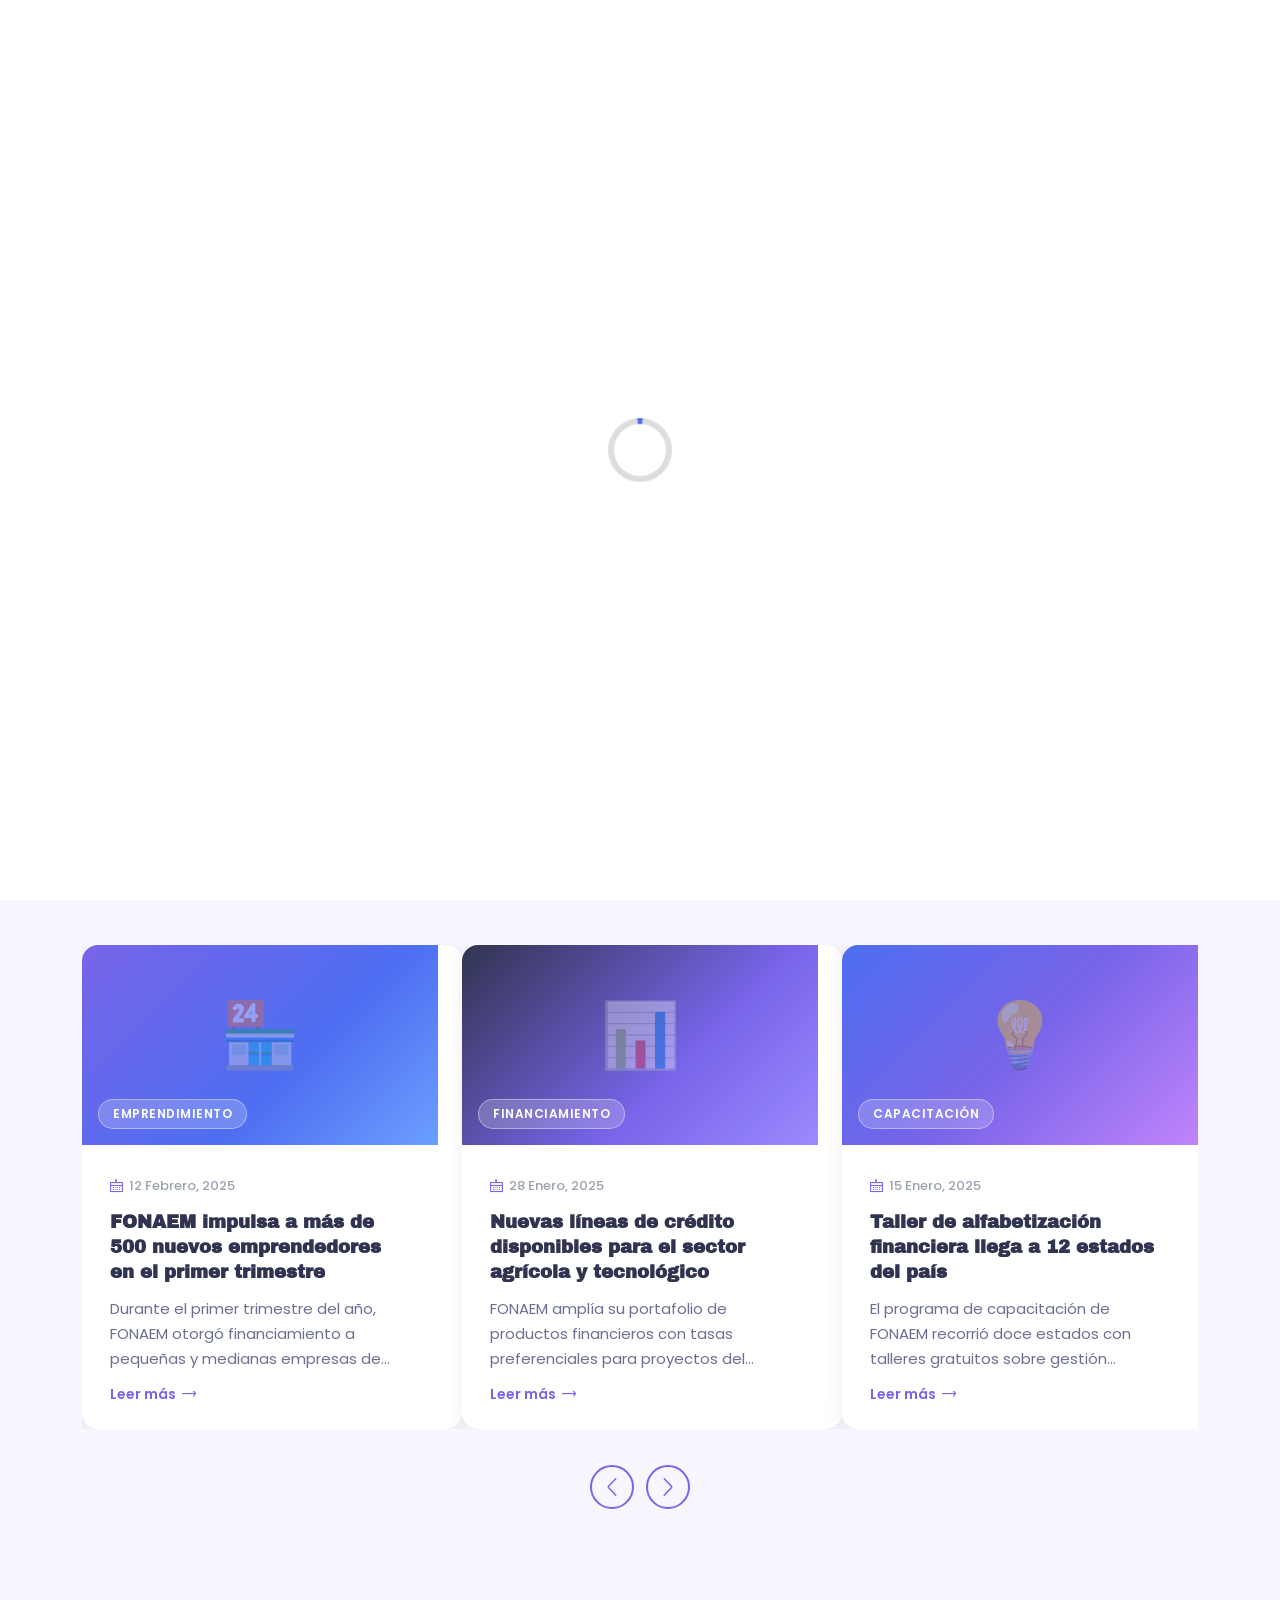
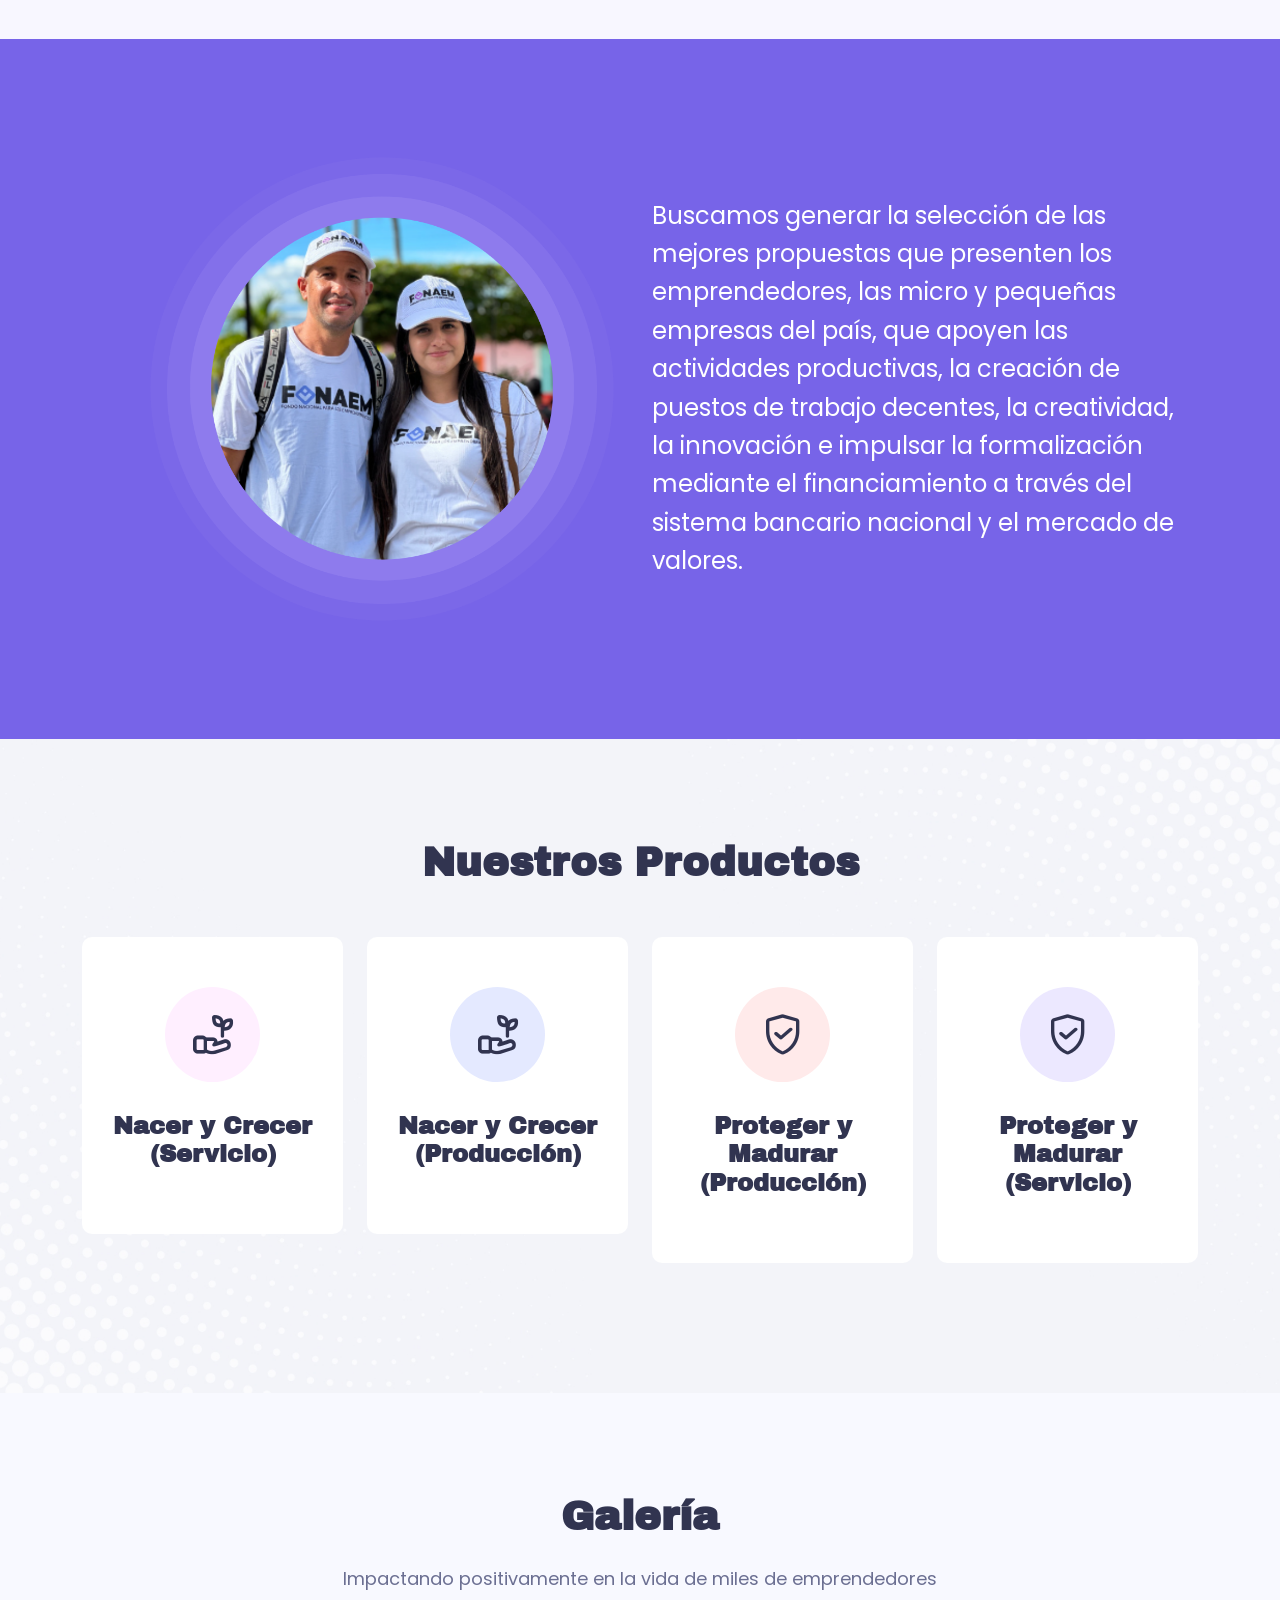
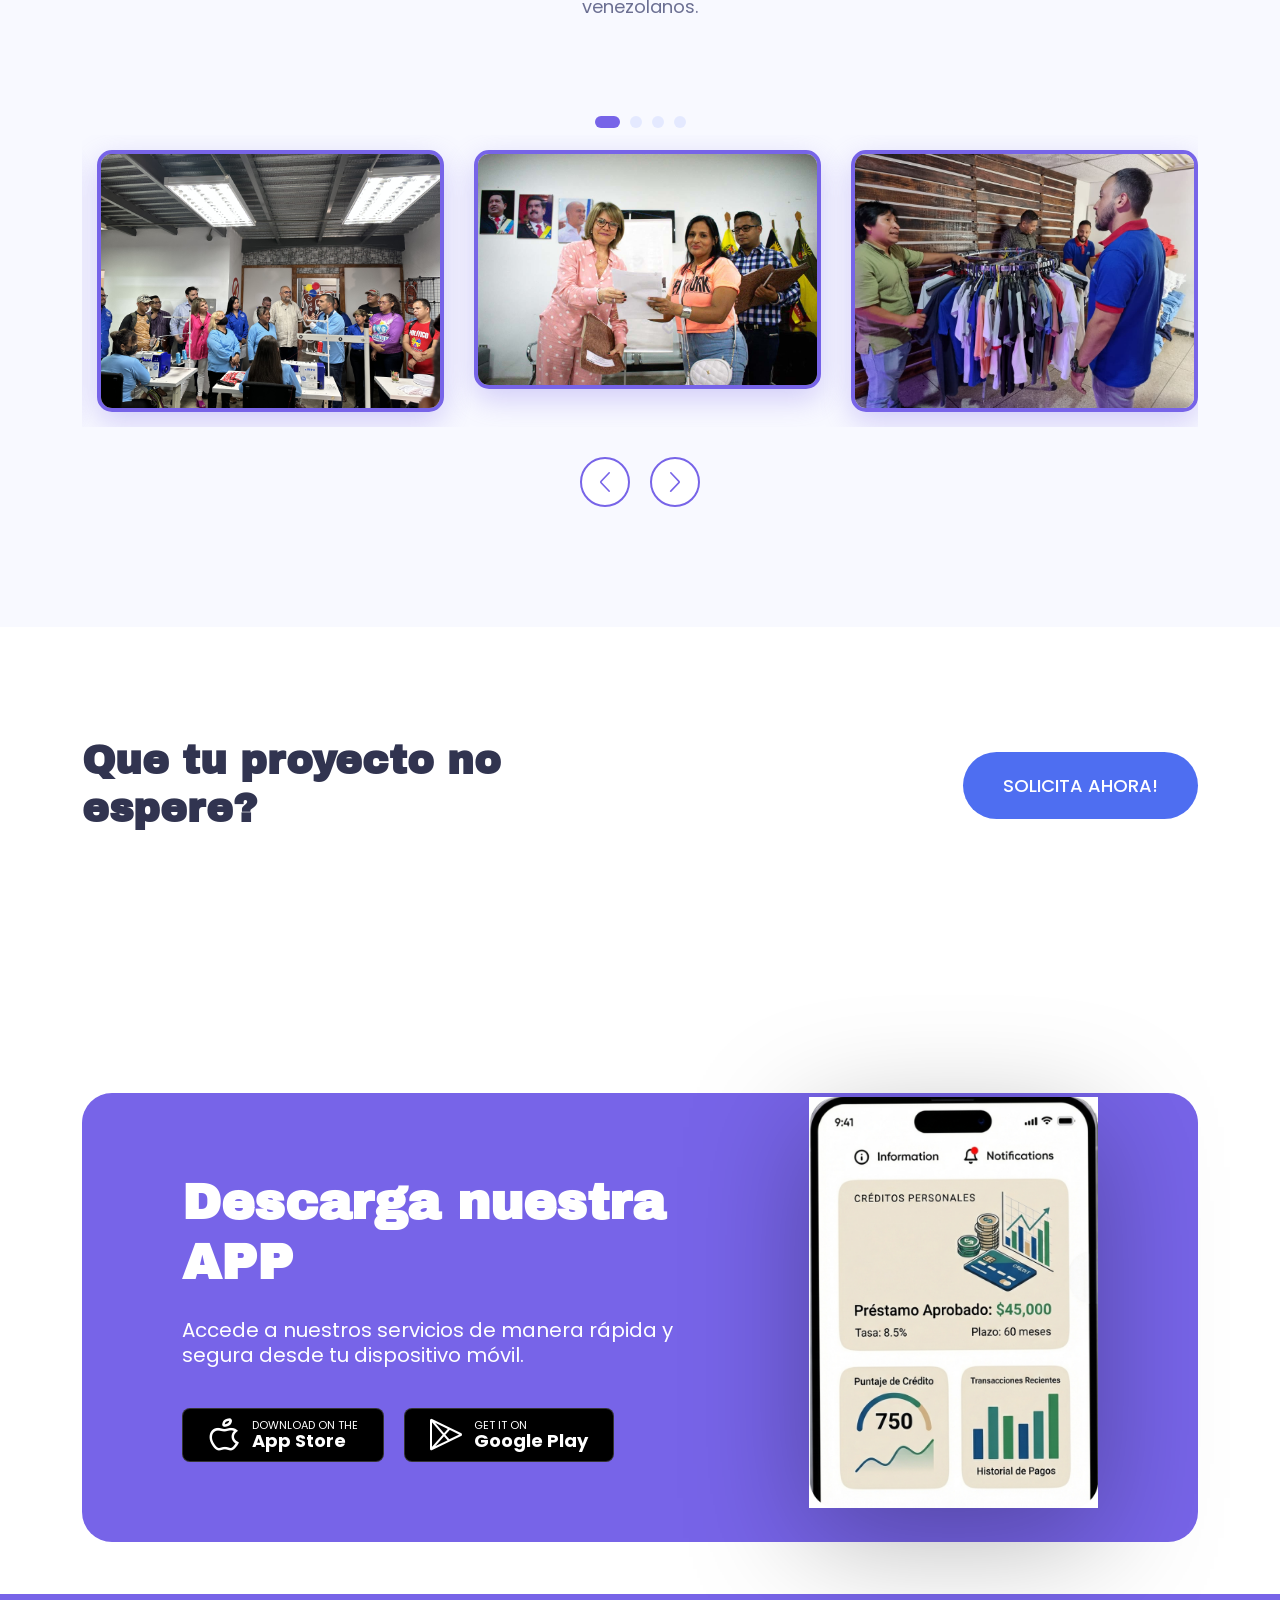
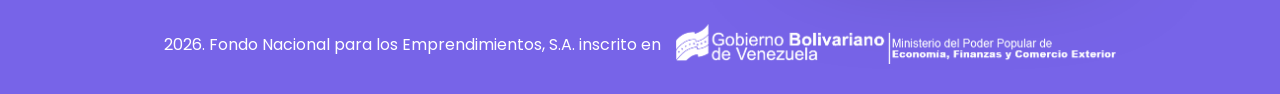
==== commit 2da70c65: "Responsive updated and news section added to the page" ====
--- a/index.html
+++ b/index.html
@@ -1,788 +1,919 @@
-<!DOCTYPE html>
-<html class="no-js" lang="">
-
-<head>
-	<meta charset="utf-8" />
-	<meta http-equiv="x-ua-compatible" content="ie=edge" />
-	<title>Fonaem</title>
-	<meta name="description" content="" />
-	<meta name="viewport" content="width=device-width, initial-scale=1" />
-	<link rel="shortcut icon" type="image/x-icon" href="assets/img/favicon_fonaem.png" />
-	<!-- Place favicon.ico in the root directory -->
-
-	<!-- ========================= CSS here ========================= -->
-	<link rel="stylesheet" href="assets/css/bootstrap-5.0.0-beta2.min.css" />
-	<link rel="stylesheet" href="assets/css/LineIcons.2.0.css" />
-	<link rel="stylesheet" href="assets/css/tiny-slider.css" />
-	<link rel="stylesheet" href="assets/css/animate.css" />
-	<link rel="stylesheet" href="assets/css/main.css" />
-</head>
-
-<body>
-	<!--[if lte IE 9]>
-      <p class="browserupgrade">
-        You are using an <strong>outdated</strong> browser. Please
-        <a href="https://browsehappy.com/">upgrade your browser</a> to improve
-        your experience and security.
-      </p>
-    <![endif]-->
-
-	<!-- ========================= preloader start ========================= -->
-	<div class="preloader">
-		<div class="loader">
-			<div class="spinner">
-				<div class="spinner-container">
-					<div class="spinner-rotator">
-						<div class="spinner-left">
-							<div class="spinner-circle"></div>
-						</div>
-						<div class="spinner-right">
-							<div class="spinner-circle"></div>
-						</div>
-					</div>
-				</div>
-			</div>
-		</div>
-	</div>
-	<!-- preloader end -->
-
-
-	<!-- ========================= header start ========================= -->
-	<header class="header">
-		<div class="navbar-area">
-			<div class="container">
-				<div class="row align-items-center">
-					<div class="col-lg-12">
-						<nav class="navbar navbar-expand-lg">
-							<a class="navbar-brand" href="index.html">
-								<img src="assets/img/logo/fonaem_logo.png" alt="Logo" />
-							</a>
-							<button class="navbar-toggler" type="button" data-bs-toggle="collapse"
-								data-bs-target="#navbarSupportedContent" aria-controls="navbarSupportedContent"
-								aria-expanded="false" aria-label="Toggle navigation">
-								<span class="toggler-icon"></span>
-								<span class="toggler-icon"></span>
-								<span class="toggler-icon"></span>
-							</button>
-
-							<div class="collapse navbar-collapse sub-menu-bar" id="navbarSupportedContent">
-								<ul id="nav" class="navbar-nav ms-auto">
-									<li class="nav-item">
-										<a class="page-scroll active" href="#home">Inicio</a>
-									</li>
-									<li class="nav-item">
-										<a class="page-scroll" href="#about">Nosotros</a>
-									</li>
-									<li class="nav-item">
-										<a class="page-scroll" href="#service">Productos</a>
-									</li>
-									<li class="nav-item">
-										<a class="page-scroll" href="#gallery">Galeria</a>
-									</li>
-									<li class="nav-item">
-										<a class="how-to-btn" href="javascript:void(0)" id="how-to-trigger">Como
-											solicitar?</a>
-									</li>
-									<!-- <li class="nav-item">
-										<a class="" href="#0">Team</a>
-									</li>
-									<li class="nav-item">
-										<a class="" href="#0">Contact</a>
-									</li> -->
-								</ul>
-							</div>
-							<!-- navbar collapse -->
-						</nav>
-						<!-- navbar -->
-					</div>
-				</div>
-				<!-- row -->
-			</div>
-			<!-- container -->
-		</div>
-		<!-- navbar area -->
-	</header>
-	<!-- ========================= header end ========================= -->
-
-	<!-- ========================= hero-section start ========================= -->
-	<section id="home" class="hero-section">
-		<div class="container">
-			<div class="row align-items-center">
-				<div class="col-lg-7">
-					<div class="hero-content">
-						<!-- <span class="wow fadeInLeft" data-wow-delay=".2s">Welcome To Bliss</span> -->
-						<h1 class="wow fadeInUp" data-wow-delay=".4s">
-							<span class="hero-number">+3</span> mil emprendedores atendidos
-						</h1>
-						<p class="wow fadeInUp px-3" data-wow-delay=".6s">
-							Venezuela cuenta con una de las economías con
-							más emprendedores del mundo.
-						</p>
-						<!-- <a href="javascript:void(0)" class="main-btn btn-hover wow fadeInUp" data-wow-delay=".6s">Buy
-							Now</a> -->
-					</div>
-				</div>
-				<div class="col-lg-5">
-					<div class="hero-img wow fadeInUp" data-wow-delay=".5s">
-						<img src="assets/img/hero/fonaem_hero.jpg" alt="" width="650" height="600">
-					</div>
-				</div>
-			</div>
-		</div>
-	</section>
-	<!-- ========================= hero-section end ========================= -->
-
-	<!-- ========================= client-logo-section start ========================= -->
-	<!-- <section class="client-logo-section pt-150">
-		<div class="container">
-			<div class="row">
-				<div class="col-lg-3 col-sm-6">
-					<div class="single-logo text-center">
-						<img src="assets/img/client-logo/lineicons.svg" alt="">
-					</div>
-				</div>
-				<div class="col-lg-3 col-sm-6">
-					<div class="single-logo text-center">
-						<img src="assets/img/client-logo/uideck.svg" alt="">
-					</div>
-				</div>
-				<div class="col-lg-3 col-sm-6">
-					<div class="single-logo text-center">
-						<img src="assets/img/client-logo/pagebulb.svg" alt="">
-					</div>
-				</div>
-				<div class="col-lg-3 col-sm-6">
-					<div class="single-logo text-center">
-						<img src="assets/img/client-logo/graygrids.svg" alt="">
-					</div>
-				</div>
-			</div>
-		</div>
-	</section> -->
-	<!-- ========================= client-logo-section end ========================= -->
-
-	<!-- ========================= about-section start ========================= -->
-	<section id="about" class="about-section new-about-section">
-		<div class="container">
-			<div class="row align-items-center">
-				<div class="col-lg-6">
-					<div class="about-img-circle">
-						<img src="assets/img/about/nos.png" alt="about">
-					</div>
-				</div>
-				<div class="col-lg-6">
-					<div class="about-content">
-						<p class="text-white">
-							Buscamos generar la selección de las mejores propuestas que presenten los emprendedores, las
-							micro y pequeñas empresas del país, que apoyen las actividades productivas, la creación de
-							puestos de trabajo decentes, la creatividad, la innovación e impulsar la formalización
-							mediante el financiamiento a través del sistema bancario nacional y el mercado de valores.
-						</p>
-					</div>
-				</div>
-			</div>
-		</div>
-	</section>
-	<!-- ========================= about-section end ========================= -->
-
-	<!-- ========================= service-section start ========================= -->
-	<section id="service" class="service-section img-bg pt-100 pb-100">
-		<div class="container">
-			<div class="row justify-content-center">
-				<div class="col-xxl-5 col-xl-6 col-lg-7 col-md-10">
-					<div class="section-title text-center mb-50">
-						<h1>Nuestros Productos</h1>
-					</div>
-				</div>
-			</div>
-
-			<div class="row">
-				<div class="col-xl-3 col-md-6">
-					<div class="single-service" data-credit="nacer-crecer-servicio">
-						<div class="icon color-1">
-							<!-- <i class="lni lni-layers"></i> -->
-							<i class="lni lni-grow"></i>
-						</div>
-						<div class="content">
-							<h3>Nacer y Crecer (Servicio)</h3>
-						</div>
-					</div>
-				</div>
-				<div class="col-xl-3 col-md-6">
-					<div class="single-service" data-credit="nacer-crecer-produccion">
-						<div class="icon color-2">
-							<i class="lni lni-grow"></i>
-						</div>
-						<div class="content">
-							<h3>Nacer y Crecer (Producci&oacute;n)</h3>
-						</div>
-					</div>
-				</div>
-				<div class="col-xl-3 col-md-6">
-					<div class="single-service" data-credit="proteger-madurar-produccion">
-						<div class="icon color-3">
-							<i class="lni lni-protection"></i>
-						</div>
-						<div class="content">
-							<h3>Proteger y Madurar (Producción)</h3>
-						</div>
-					</div>
-				</div>
-				<div class="col-xl-3 col-md-6">
-					<div class="single-service" data-credit="proteger-madurar-servicio">
-						<div class="icon color-4">
-							<i class="lni lni-protection"></i>
-						</div>
-						<div class="content">
-							<h3>Proteger y Madurar (Servicio)</h3>
-						</div>
-					</div>
-				</div>
-			</div>
-
-			<!-- <div class="view-all-btn text-center pt-30">
-				<a href="javascript:void(0)" class="main-btn btn-hover">View All Services</a>
-			</div> -->
-
-		</div>
-	</section>
-	<!-- ========================= service-section end ========================= -->
-
-	<!-- ========================= gallery-section start ========================= -->
-	<section id="gallery" class="gallery-section">
-		<div class="container">
-			<div class="row justify-content-center">
-				<div class="col-xxl-6 col-xl-7 col-lg-8">
-					<div class="section-title text-center mb-40">
-						<h1 class="mb-4">Galería</h1>
-						<p>Impactando positivamente en la vida de miles de emprendedores venezolanos.</p>
-					</div>
-				</div>
-			</div>
-			<div class="gallery-slider-wrapper">
-				<div class="gallery-slider">
-					<div class="gallery-item">
-						<div class="gallery-img-box">
-							<img src="assets/img/gallery/gallery_1.jpg" alt="Gallery Image 1">
-						</div>
-					</div>
-					<div class="gallery-item">
-						<div class="gallery-img-box">
-							<img src="assets/img/gallery/gallery_2.jpeg" alt="Gallery Image 2">
-						</div>
-					</div>
-					<div class="gallery-item">
-						<div class="gallery-img-box">
-							<img src="assets/img/gallery/gallery_3.jpeg" alt="Gallery Image 3">
-						</div>
-					</div>
-					<div class="gallery-item">
-						<div class="gallery-img-box">
-							<img src="assets/img/gallery/gallery_4.jpeg" alt="Gallery Image 4">
-						</div>
-					</div>
-					<div class="gallery-item">
-						<div class="gallery-img-box">
-							<img src="assets/img/gallery/gallery_5.jpeg" alt="Gallery Image 5">
-						</div>
-					</div>
-					<div class="gallery-item">
-						<div class="gallery-img-box">
-							<img src="assets/img/gallery/gallery_6.jpg" alt="Gallery Image 6">
-						</div>
-					</div>
-					<div class="gallery-item">
-						<div class="gallery-img-box">
-							<img src="assets/img/gallery/gallery_7.jpeg" alt="Gallery Image 7">
-						</div>
-					</div>
-					<div class="gallery-item">
-						<div class="gallery-img-box">
-							<img src="assets/img/gallery/gallery_8.jpg" alt="Gallery Image 8">
-						</div>
-					</div>
-					<div class="gallery-item">
-						<div class="gallery-img-box">
-							<img src="assets/img/gallery/gallery_9.jpg" alt="Gallery Image 9">
-						</div>
-					</div>
-					<div class="gallery-item">
-						<div class="gallery-img-box">
-							<img src="assets/img/gallery/gallery_10.jpg" alt="Gallery Image 10">
-						</div>
-					</div>
-					<div class="gallery-item">
-						<div class="gallery-img-box">
-							<img src="assets/img/gallery/gallery_11.jpg" alt="Gallery Image 11">
-						</div>
-					</div>
-					<div class="gallery-item">
-						<div class="gallery-img-box">
-							<img src="assets/img/gallery/gallery_12.jpg" alt="Gallery Image 12">
-						</div>
-					</div>
-
-				</div>
-				<div class="gallery-controls" id="gallery-controls">
-					<button class="prev"><i class="lni lni-chevron-left"></i></button>
-					<button class="next"><i class="lni lni-chevron-right"></i></button>
-				</div>
-			</div>
-		</div>
-	</section>
-	<!-- ========================= gallery-section end ========================= -->
-
-	<!-- ========================= cta-section start ========================= -->
-	<section class="cta-section img-bg pt-110 pb-60">
-		<div class="container">
-			<div class="row align-items-center">
-				<div class="col-xl-6 col-lg-7">
-					<div class="section-title mb-50">
-						<h1 class="mb-20 wow fadeInUp" data-wow-delay=".2s">Que tu proyecto no espere?</h1>
-					</div>
-				</div>
-				<div class="col-xl-6 col-lg-5">
-					<div class="cta-btn text-lg-end mb-50">
-						<a href="javascript:void(0)" class="main-btn btn-hover text-uppercase"
-							id="solicita-trigger">Solicita ahora!</a>
-					</div>
-				</div>
-			</div>
-		</div>
-	</section>
-	<!-- ========================= cta-section end ========================= -->
-
-	<!-- ========================= counter-up-section start ========================= -->
-	<!-- <section class="counter-up-section pt-150">
-		<div class="container">
-			<div class="row">
-				<div class="col-lg-6">
-					<div class="counter-up-content mb-50">
-						<div class="section-title mb-40">
-							<h1 class="mb-20 wow fadeInUp" data-wow-delay=".2s">Why we are the best, Why you hire?</h1>
-							<p class="wow fadeInUp" data-wow-delay=".4s">Lorem ipsum dolor sit amet, consetetur
-								sadipscing elitr,sed diam nonumy eirmod tempor invidunt ut labore et dolore magna
-								aliquyam erat.</p>
-						</div>
-						<div class="counter-up-wrapper">
-							<div class="row">
-								<div class="col-lg-6 col-sm-6">
-									<div class="single-counter">
-										<div class="icon color-1">
-											<i class="lni lni-emoji-smile"></i>
-										</div>
-										<div class="content">
-											<h1 id="secondo1" class="countup" cup-end="3642" cup-append=" ">3642</h1>
-											<span>Happy client</span>
-										</div>
-									</div>
-								</div>
-								<div class="col-lg-6 col-sm-6">
-									<div class="single-counter">
-										<div class="icon color-2">
-											<i class="lni lni-checkmark"></i>
-										</div>
-										<div class="content">
-											<h1 id="secondo2" class="countup" cup-end="5436" cup-append=" ">5436</h1>
-											<span>Project done</span>
-										</div>
-									</div>
-								</div>
-								<div class="col-lg-6 col-sm-6">
-									<div class="single-counter">
-										<div class="icon color-3">
-											<i class="lni lni-world"></i>
-										</div>
-										<div class="content">
-											<h1 id="secondo3" class="countup" cup-end="642" cup-append="K">642</h1>
-											<span>Live Design</span>
-										</div>
-									</div>
-								</div>
-								<div class="col-lg-6 col-sm-6">
-									<div class="single-counter">
-										<div class="icon color-4">
-											<i class="lni lni-users"></i>
-										</div>
-										<div class="content">
-											<h1 id="secondo4" class="countup" cup-end="42" cup-append=" ">42</h1>
-											<span>Creative designer's</span>
-										</div>
-									</div>
-								</div>
-							</div>
-						</div>
-					</div>
-				</div>
-				<div class="col-xl-6 col-lg-6">
-					<div class="counter-up-img mb-50">
-						<img src="assets/img/counter-up/counter-up-img.svg" alt="">
-					</div>
-				</div>
-			</div>
-		</div>
-	</section> -->
-	<!-- ========================= counter-up-section end ========================= -->
-
-
-
-	<!-- ========================= download-app-section start ========================= -->
-	<section id="download-app" class="download-app-section pt-100 pb-100">
-		<div class="container">
-			<div class="app-download-inner">
-				<div class="row align-items-center">
-					<div class="col-lg-8">
-						<div class="app-content">
-							<h1 class="wow fadeInUp" data-wow-delay=".4s">Descarga nuestra APP</h1>
-							<p class="wow fadeInUp" data-wow-delay=".6s">
-								Accede a nuestros servicios de manera rápida y segura desde tu dispositivo móvil.
-							</p>
-							<div class="button-group wow fadeInUp" data-wow-delay=".8s">
-								<a href="javascript:void(0)" class="store-btn">
-									<i class="lni lni-apple"></i>
-									<div class="btn-text">
-										<small>Download on the</small>
-										<strong>App Store</strong>
-									</div>
-								</a>
-								<a href="javascript:void(0)" class="store-btn">
-									<i class="lni lni-play-store"></i>
-									<div class="btn-text">
-										<small>GET IT ON</small>
-										<strong>Google Play</strong>
-									</div>
-								</a>
-							</div>
-						</div>
-					</div>
-					<div class="col-lg-4">
-						<div class="app-img wow fadeInUp" data-wow-delay=".5s">
-							<!-- Placeholder image or the uploaded media if user wants -->
-							<img src="assets/img/app-download/phone_mockup.png" alt="App Mockup"
-								style="max-width: 100%;">
-						</div>
-					</div>
-				</div>
-			</div>
-		</div>
-	</section>
-	<!-- ========================= download-app-section end ========================= -->
-
-	<!-- ========================= footer start ========================= -->
-	<footer class="footer">
-		<div class="container">
-			<div class="widget-wrapper">
-				<!-- <div class="row">
-					<div class="col-xl-3 col-md-6">
-						<div class="footer-widget">
-							<div class="logo mb-35">
-								<a href="index.html"> <img src="assets/img/logo/logo.svg" alt=""> </a>
-							</div>
-							<p class="desc mb-35">We are expert designer team, There have a lot of designer and
-								developer If you have any project you can hire Create a website.</p>
-							<ul class="socials">
-								<li>
-									<a href="jvascript:void(0)"> <i class="lni lni-facebook-filled"></i> </a>
-								</li>
-								<li>
-									<a href="jvascript:void(0)"> <i class="lni lni-twitter-filled"></i> </a>
-								</li>
-								<li>
-									<a href="jvascript:void(0)"> <i class="lni lni-instagram-filled"></i> </a>
-								</li>
-								<li>
-									<a href="jvascript:void(0)"> <i class="lni lni-linkedin-original"></i> </a>
-								</li>
-							</ul>
-						</div>
-					</div>
-
-					<div class="col-xl-2 offset-xl-1 col-md-5 offset-md-1 col-sm-6">
-						<div class="footer-widget">
-							<h3>Link</h3>
-							<ul class="links">
-								<li> <a href="javascript:void(0)">Home</a> </li>
-								<li> <a href="javascript:void(0)">About</a> </li>
-								<li> <a href="javascript:void(0)">Services</a> </li>
-								<li> <a href="javascript:void(0)">Portfolio</a> </li>
-								<li> <a href="javascript:void(0)">Pricing</a> </li>
-								<li> <a href="javascript:void(0)">Team</a> </li>
-								<li> <a href="javascript:void(0)">Contact</a> </li>
-							</ul>
-						</div>
-					</div>
-
-					<div class="col-xl-3 col-md-6 col-sm-6">
-						<div class="footer-widget">
-							<h3>Services</h3>
-							<ul class="links">
-								<li> <a href="javascript:void(0)">Graphic design</a> </li>
-								<li> <a href="javascript:void(0)">Web design</a> </li>
-								<li> <a href="javascript:void(0)">Visual design</a> </li>
-								<li> <a href="javascript:void(0)">Product design</a> </li>
-								<li> <a href="javascript:void(0)">UI/UX design</a> </li>
-								<li> <a href="javascript:void(0)">Web development</a> </li>
-								<li> <a href="javascript:void(0)">Startup business</a> </li>
-							</ul>
-						</div>
-					</div>
-
-					<div class="col-xl-3 col-md-6">
-						<div class="footer-widget">
-							<h3>Contact</h3>
-							<ul>
-								<li>+003894372632</li>
-								<li>helldesigner@gmail.ccom</li>
-								<li>United state of America</li>
-							</ul>
-							<div class="contact_map" style="width: 100%; height: 150px; margin-top: 25px;">
-								<div class="gmap_canvas">
-									<iframe id="gmap_canvas"
-										src="https://maps.google.com/maps?q=Mission%20District%2C%20San%20Francisco%2C%20CA%2C%20USA&amp;t=&amp;z=13&amp;ie=UTF8&amp;iwloc=&amp;output=embed"
-										style="width: 100%;"></iframe>
-								</div>
-							</div>
-						</div>
-					</div>
-
-				</div> -->
-			</div>
-
-	</footer>
-
-	<div class="copy-right">
-		<p>2026. Fondo Nacional para los Emprendimientos, S.A. inscrito en </p>
-		<img src="assets/img/footer/footer_cintillo.png" alt="" />
-	</div>
-	<!-- ========================= footer end ========================= -->
-
-	<!-- ========================= scroll-top ========================= -->
-	<a href="#" class="scroll-top btn-hover">
-		<i class="lni lni-chevron-up"></i>
-	</a>
-
-	<!-- ========================= steps modal start ========================= -->
-	<dialog id="steps-modal" class="credit-modal steps-modal">
-		<div class="modal-container">
-			<div class="modal-header">
-				<h3>¿Cómo optar por un financiamiento?</h3>
-				<button class="close-modal" id="close-steps-modal">&times;</button>
-			</div>
-			<div class="modal-body">
-				<div class="steps-grid">
-					<div class="step-item">
-						<div class="step-number">1</div>
-						<div class="step-content">
-							<h4>Descarga la planilla y nuestra App</h4>
-							<p>Para comenzar, descarga la planilla de solicitud y nuestra aplicación móvil.</p>
-							<div class="d-flex flex-wrap gap-2 mt-10" style="gap: 10px;">
-								<a href="https://fonaem.oficial.com/docs/planilla.pdf"
-									class="main-btn btn-sm btn-hover">Planilla <i class="lni lni-download"></i></a>
-								<a href="#download-app" class="main-btn btn-sm btn-hover"
-									onclick="document.getElementById('steps-modal').close()">Descargar App <i
-										class="lni lni-mobile"></i></a>
-							</div>
-						</div>
-					</div>
-					<div class="step-item">
-						<div class="step-number">2</div>
-						<div class="step-content">
-							<h4>Regístrate e Inicia la Solicitud</h4>
-							<p>Crea tu cuenta en el app. Una vez dentro, selecciona <strong>Solicita tu
-									Financiamiento</strong> para iniciar tu proceso digital.</p>
-						</div>
-					</div>
-					<div class="step-item">
-						<div class="step-number">3</div>
-						<div class="step-content">
-							<h4>Sube tus recaudos en la App</h4>
-							<p>Escanea y sube los siguientes documentos directamente en la plataforma:</p>
-							<ul class="document-list">
-								<li>Cédula de identidad o pasaporte vigente.</li>
-								<li>RIF Emprendedor vigente.</li>
-								<li>Certificado de Registro Nacional de Emprendimientos.</li>
-								<li>Cuenta Corriente como Emprendedor (Banco del Tesoro).</li>
-								<li>Presupuesto y Registro fotográfico del emprendimiento.</li>
-								<li class="highlight"><strong>Si solicitas más de $2.000 (FIADOR):</strong> Cédula y RIF
-									del fiador.</li>
-							</ul>
-						</div>
-					</div>
-					<div class="step-item">
-						<div class="step-number">4</div>
-						<div class="step-content">
-							<h4>Validación y Contacto</h4>
-							<p>Nuestro equipo validará tus documentos. Recibirás una notificación en el app y una
-								llamada de contacto para los pasos finales.</p>
-						</div>
-					</div>
-				</div>
-			</div>
-		</div>
-	</dialog>
-	<!-- ========================= steps modal end ========================= -->
-
-	<!-- ========================= modal start ========================= -->
-	<dialog id="credit-modal" class="credit-modal">
-		<div class="modal-container">
-			<div class="modal-header">
-				<h3 id="modal-title">Nacer y Crecer</h3>
-				<button class="close-modal" id="close-modal">&times;</button>
-			</div>
-			<div class="modal-body" id="modal-body">
-				<!-- Dynamic content -->
-			</div>
-			<div class="modal-footer" id="modal-footer">
-				Desde $200 - $2.000
-			</div>
-		</div>
-	</dialog>
-
-	<script>
-		const creditData = {
-			'nacer-crecer-servicio': {
-				title: 'Nacer y Crecer (Servicio)',
-				destino: 'Capital de trabajo, adquisición de implementos o materiales para el desarrollo de la actividad de servicio a desarrollar.',
-				plazo: 'Hasta 12 meses.',
-				tasa: '10% fijo anual (bajo la política de Unidad de Valor de Crédito).',
-				mora: 'No Aplica.',
-				modalidad: 'Cuotas Mensuales y consecutivas, trimestrales o semestrales según el proyecto consecutivas de capital de capital e intereses al vencimiento, amortización anticipada.',
-				monto: 'Desde $200 - $2.000'
-			},
-			'nacer-crecer-produccion': {
-				title: 'Nacer y Crecer (Producci&oacute;n)',
-				destino: 'Adquisición de activos fijos, incluye lo referente a la producción agrícola a menor escala, así como semovientes menores.',
-				plazo: 'Hasta 18 meses.',
-				tasa: '8% fijo anual (bajo la política de Unidad de Valor de Crédito).',
-				mora: 'No Aplica.',
-				modalidad: 'Cuotas trimestrales o semestrales, según el proyecto contentivas de capital e intereses al vencimiento.',
-				monto: 'Desde $200 - $2.000'
-			},
-			'proteger-madurar-produccion': {
-				title: 'Proteger y Madurar (Producci&oacute;n)',
-				destino: 'Financiamiento para el fortalecimiento de la producción agrícola y pecuaria a mediana escala.',
-				plazo: 'Hasta 12 meses.',
-				tasa: '8% fijo anual (bajo la política de Unidad de Valor de Crédito).',
-				flat: '0,50% del Monto Liquidado',
-				gasto: '2% sobre el Monto Liquidado.',
-				mora: 'No Aplica.',
-				modalidad: ' Cuotas Mensuales y Consecutivas, trimestrales o Semestrales según el proyecto contentivas de capital e intereses al vencimiento.',
-				monto: 'Desde $2.000 - $20.000'
-			},
-			'proteger-madurar-servicio': {
-				title: 'Proteger y Madurar (Servicio)',
-				destino: 'Adquisición de implementos o materiales para el desarrollo de la actividad de servicio a desarrollar.',
-				plazo: 'Hasta 6 meses.',
-				tasa: '16% fijo anual (bajo la política de Unidad de Valor de Crédito).',
-				mora: '3% mas de la Tasa Ordinaria.',
-				flat: '0,50% del Monto Liquidado',
-				gasto: '2% sobre el Monto Liquidado.',
-				modalidad: ' Cuotas Mensuales y Consecutivas, trimestrales o Semestrales según el proyecto contentivas de capital e intereses al vencimiento.',
-				monto: 'Desde $2.000 - $20.000'
-			}
-		};
-
-		const modal = document.getElementById('credit-modal');
-		const closeBtn = document.getElementById('close-modal');
-		const serviceCards = document.querySelectorAll('.single-service');
-
-		const stepsModal = document.getElementById('steps-modal');
-		const closeStepsBtn = document.getElementById('close-steps-modal');
-		const howToTrigger = document.getElementById('how-to-trigger');
-		const solicitaTrigger = document.getElementById('solicita-trigger');
-
-		// Open steps modal
-		const openSteps = () => {
-			stepsModal.showModal();
-		};
-
-		if (howToTrigger) howToTrigger.addEventListener('click', openSteps);
-		if (solicitaTrigger) solicitaTrigger.addEventListener('click', openSteps);
-
-		closeStepsBtn.addEventListener('click', () => {
-			stepsModal.close();
-		});
-
-		stepsModal.addEventListener('click', (e) => {
-			if (e.target === stepsModal) {
-				stepsModal.close();
-			}
-		});
-
-		serviceCards.forEach(card => {
-			card.addEventListener('click', () => {
-				const creditType = card.getAttribute('data-credit');
-				if (creditType && creditData[creditType]) {
-					const data = creditData[creditType];
-					document.getElementById('modal-title').innerHTML = data.title;
-					document.getElementById('modal-footer').innerHTML = data.monto;
-
-					let extraFields = '';
-					if (data.title.includes('Proteger')) {
-						extraFields = `
-							<li><strong>Comision Flat:</strong> ${data.flat || 'N/A'}</li>
-							<li><strong>Gasto Administrativo:</strong> ${data.gasto || 'N/A'}</li>
-						`;
-					}
-
-					document.getElementById('modal-body').innerHTML = `
-						<ul>
-							<li><strong>Destino del Crédito:</strong> ${data.destino}</li>
-							<li><strong>Plazo:</strong> ${data.plazo}</li>
-							<li><strong>Tasa:</strong> ${data.tasa}</li>
-							${extraFields}
-							<li><strong>Mora:</strong> ${data.mora}</li>
-							<li><strong>Modalidad de Pago:</strong> ${data.modalidad}</li>
-						</ul>
-					`;
-					modal.showModal();
-				}
-			});
-		});
-
-		closeBtn.addEventListener('click', () => {
-			modal.close();
-		});
-
-		// Close when clicking backdrop
-		modal.addEventListener('click', (e) => {
-			if (e.target === modal) {
-				modal.close();
-			}
-		});
-	</script>
-	<!-- ========================= modal end ========================= -->
-
-	<!-- ========================= JS here ========================= -->
-	<script src="assets/js/bootstrap-5.0.0-beta2.min.js"></script>
-	<script src="assets/js/count-up.min.js"></script>
-	<script src="assets/js/tiny-slider.js"></script>
-	<script src="assets/js/wow.min.js"></script>
-	<script src="assets/js/polifill.js"></script>
-	<script src="assets/js/main.js"></script>
-	<script>
-		// ======== Gallery Slider
-		tns({
-			container: '.gallery-slider',
-			items: 1,
-			slideBy: 'page',
-			autoplay: true,
-			autoplayButtonOutput: false,
-			mouseDrag: true,
-			gutter: 0,
-			nav: true,
-			controls: true,
-			controlsContainer: '#gallery-controls',
-			responsive: {
-				768: {
-					items: 2,
-				},
-				992: {
-					items: 3,
-				}
-			}
-		});
-	</script>
-</body>
-
+<!DOCTYPE html>
+<html class="no-js" lang="">
+
+<head>
+	<meta charset="utf-8" />
+	<meta http-equiv="x-ua-compatible" content="ie=edge" />
+	<title>Fonaem</title>
+	<meta name="description" content="" />
+	<meta name="viewport" content="width=device-width, initial-scale=1" />
+	<link rel="shortcut icon" type="image/x-icon" href="assets/img/favicon_fonaem.png" />
+	<!-- Place favicon.ico in the root directory -->
+
+	<!-- ========================= CSS here ========================= -->
+	<link rel="stylesheet" href="assets/css/bootstrap-5.0.0-beta2.min.css" />
+	<link rel="stylesheet" href="assets/css/LineIcons.2.0.css" />
+	<link rel="stylesheet" href="assets/css/tiny-slider.css" />
+	<link rel="stylesheet" href="assets/css/animate.css" />
+	<link rel="stylesheet" href="assets/css/main.css" />
+</head>
+
+<body>
+	<!--[if lte IE 9]>
+      <p class="browserupgrade">
+        You are using an <strong>outdated</strong> browser. Please
+        <a href="https://browsehappy.com/">upgrade your browser</a> to improve
+        your experience and security.
+      </p>
+    <![endif]-->
+
+	<!-- ========================= preloader start ========================= -->
+	<div class="preloader">
+		<div class="loader">
+			<div class="spinner">
+				<div class="spinner-container">
+					<div class="spinner-rotator">
+						<div class="spinner-left">
+							<div class="spinner-circle"></div>
+						</div>
+						<div class="spinner-right">
+							<div class="spinner-circle"></div>
+						</div>
+					</div>
+				</div>
+			</div>
+		</div>
+	</div>
+	<!-- preloader end -->
+
+
+	<!-- ========================= header start ========================= -->
+	<header class="header">
+		<div class="navbar-area">
+			<div class="container">
+				<div class="row align-items-center">
+					<div class="col-lg-12">
+						<nav class="navbar navbar-expand-lg">
+							<a class="navbar-brand" href="index.html">
+								<img src="assets/img/logo/fonaem_logo.png" alt="Logo" />
+							</a>
+							<button class="navbar-toggler" type="button" data-bs-toggle="collapse"
+								data-bs-target="#navbarSupportedContent" aria-controls="navbarSupportedContent"
+								aria-expanded="false" aria-label="Toggle navigation">
+								<span class="toggler-icon"></span>
+								<span class="toggler-icon"></span>
+								<span class="toggler-icon"></span>
+							</button>
+
+							<div class="collapse navbar-collapse sub-menu-bar" id="navbarSupportedContent">
+								<ul id="nav" class="navbar-nav ms-auto">
+									<li class="nav-item">
+										<a class="page-scroll active" href="#home">Inicio</a>
+									</li>
+									<li class="nav-item">
+										<a class="page-scroll" href="#about">Nosotros</a>
+									</li>
+									<li class="nav-item">
+										<a class="page-scroll" href="#service">Productos</a>
+									</li>
+									<li class="nav-item">
+										<a class="page-scroll" href="#noticias">Noticias</a>
+									</li>
+									<li class="nav-item">
+										<a class="page-scroll" href="#gallery">Galeria</a>
+									</li>
+									<li class="nav-item">
+										<a class="how-to-btn" href="javascript:void(0)" id="how-to-trigger">Como
+											solicitar?</a>
+									</li>
+									<!-- <li class="nav-item">
+										<a class="" href="#0">Team</a>
+									</li>
+									<li class="nav-item">
+										<a class="" href="#0">Contact</a>
+									</li> -->
+								</ul>
+							</div>
+							<!-- navbar collapse -->
+						</nav>
+						<!-- navbar -->
+					</div>
+				</div>
+				<!-- row -->
+			</div>
+			<!-- container -->
+		</div>
+		<!-- navbar area -->
+	</header>
+	<!-- ========================= header end ========================= -->
+
+	<!-- ========================= hero-section start ========================= -->
+	<section id="home" class="hero-section">
+		<div class="container">
+			<div class="row align-items-center">
+				<div class="col-lg-5">
+					<div class="hero-content">
+						<!-- <span class="wow fadeInLeft" data-wow-delay=".2s">Welcome To Bliss</span> -->
+						<h1 class="wow fadeInUp" data-wow-delay=".4s">
+							<span class="hero-number">+3</span> mil emprendedores atendidos
+						</h1>
+						<p class="wow fadeInUp px-3" data-wow-delay=".6s">
+							Venezuela cuenta con una de las economías con
+							más emprendedores del mundo.
+						</p>
+						<!-- <a href="javascript:void(0)" class="main-btn btn-hover wow fadeInUp" data-wow-delay=".6s">Buy
+							Now</a> -->
+					</div>
+				</div>
+				<div class="col-lg-7">
+					<div class="hero-img wow fadeInUp" data-wow-delay=".5s">
+						<img src="assets/img/hero/fonaem_hero.jpg" alt="">
+					</div>
+				</div>
+			</div>
+		</div>
+	</section>
+	<!-- ========================= hero-section end ========================= -->
+
+	<!-- ========================= news-section start ========================= -->
+	<section id="noticias" class="news-section pt-100 pb-100">
+		<div class="container">
+			<div class="row">
+				<div class="col-12">
+					<div class="section-title text-center mb-60 wow fadeInUp" data-wow-delay=".2s">
+						<h2>Noticias y&nbsp;<span style="color:#7764e8;">Novedades</span></h2>
+						<p>Mantente al día con las últimas noticias y avances del ecosistema emprendedor venezolano.</p>
+					</div>
+				</div>
+			</div>
+			<div class="news-slider-wrapper">
+				<div class="news-slider">
+					<!-- Card 1 -->
+					<article class="news-card">
+						<div class="news-card-img news-card-img--emprendimiento">
+							<span class="news-badge">Emprendimiento</span>
+						</div>
+						<div class="news-card-body">
+							<p class="news-meta"><i class="lni lni-calendar"></i> 12 Febrero, 2025</p>
+							<h4 class="news-title">FONAEM impulsa a más de 500 nuevos emprendedores en el primer
+								trimestre</h4>
+							<p class="news-excerpt">Durante el primer trimestre del año, FONAEM otorgó financiamiento a
+								pequeñas y medianas empresas de todo el país, fortaleciendo el tejido productivo
+								nacional.</p>
+							<a href="javascript:void(0)" class="news-link">Leer más <i
+									class="lni lni-arrow-right"></i></a>
+						</div>
+					</article>
+					<!-- Card 2 -->
+					<article class="news-card">
+						<div class="news-card-img news-card-img--financiamiento">
+							<span class="news-badge">Financiamiento</span>
+						</div>
+						<div class="news-card-body">
+							<p class="news-meta"><i class="lni lni-calendar"></i> 28 Enero, 2025</p>
+							<h4 class="news-title">Nuevas líneas de crédito disponibles para el sector agrícola y
+								tecnológico</h4>
+							<p class="news-excerpt">FONAEM amplía su portafolio de productos financieros con tasas
+								preferenciales para proyectos del sector agrícola e innovación tecnológica en todo el
+								territorio nacional.</p>
+							<a href="javascript:void(0)" class="news-link">Leer más <i
+									class="lni lni-arrow-right"></i></a>
+						</div>
+					</article>
+					<!-- Card 3 -->
+					<article class="news-card">
+						<div class="news-card-img news-card-img--tecnologia">
+							<span class="news-badge">Capacitación</span>
+						</div>
+						<div class="news-card-body">
+							<p class="news-meta"><i class="lni lni-calendar"></i> 15 Enero, 2025</p>
+							<h4 class="news-title">Taller de alfabetización financiera llega a 12 estados del país</h4>
+							<p class="news-excerpt">El programa de capacitación de FONAEM recorrió doce estados con
+								talleres gratuitos sobre gestión financiera, registro de emprendimientos y acceso al
+								crédito.</p>
+							<a href="javascript:void(0)" class="news-link">Leer más <i
+									class="lni lni-arrow-right"></i></a>
+						</div>
+					</article>
+					<!-- Card 4 -->
+					<article class="news-card">
+						<div class="news-card-img news-card-img--comunidad">
+							<span class="news-badge">Comunidad</span>
+						</div>
+						<div class="news-card-body">
+							<p class="news-meta"><i class="lni lni-calendar"></i> 5 Enero, 2025</p>
+							<h4 class="news-title">FONAEM celebra feria de emprendedores con más de 200 expositores</h4>
+							<p class="news-excerpt">La feria anual de emprendedores reunió a cientos de pequeños
+								empresarios de diversas regiones del país, promoviendo el intercambio comercial y el
+								acceso a nuevos mercados.</p>
+							<a href="javascript:void(0)" class="news-link">Leer más <i
+									class="lni lni-arrow-right"></i></a>
+						</div>
+					</article>
+					<!-- Card 5 -->
+					<article class="news-card">
+						<div class="news-card-img news-card-img--logros">
+							<span class="news-badge">Logros</span>
+						</div>
+						<div class="news-card-body">
+							<p class="news-meta"><i class="lni lni-calendar"></i> 20 Diciembre, 2024</p>
+							<h4 class="news-title">FONAEM cierra el año con récord histórico de créditos otorgados</h4>
+							<p class="news-excerpt">Con más de 3.000 créditos aprobados durante el año, FONAEM alcanzó
+								su mayor cifra de financiamiento a emprendedores, consolidando su misión de impulsar la
+								economía productiva venezolana.</p>
+							<a href="javascript:void(0)" class="news-link">Leer más <i
+									class="lni lni-arrow-right"></i></a>
+						</div>
+					</article>
+				</div>
+				<!-- Slider Controls -->
+				<div class="news-slider-controls">
+					<button class="news-control-btn" id="news-prev"><i class="lni lni-chevron-left"></i></button>
+					<button class="news-control-btn" id="news-next"><i class="lni lni-chevron-right"></i></button>
+				</div>
+			</div>
+		</div>
+	</section>
+	<!-- ========================= news-section end ========================= -->
+
+	<!-- ========================= client-logo-section start ========================= -->
+	<!-- <section class="client-logo-section pt-150">
+		<div class="container">
+			<div class="row">
+				<div class="col-lg-3 col-sm-6">
+					<div class="single-logo text-center">
+						<img src="assets/img/client-logo/lineicons.svg" alt="">
+					</div>
+				</div>
+				<div class="col-lg-3 col-sm-6">
+					<div class="single-logo text-center">
+						<img src="assets/img/client-logo/uideck.svg" alt="">
+					</div>
+				</div>
+				<div class="col-lg-3 col-sm-6">
+					<div class="single-logo text-center">
+						<img src="assets/img/client-logo/pagebulb.svg" alt="">
+					</div>
+				</div>
+				<div class="col-lg-3 col-sm-6">
+					<div class="single-logo text-center">
+						<img src="assets/img/client-logo/graygrids.svg" alt="">
+					</div>
+				</div>
+			</div>
+		</div>
+	</section> -->
+	<!-- ========================= client-logo-section end ========================= -->
+
+	<!-- ========================= about-section start ========================= -->
+	<section id="about" class="about-section new-about-section">
+		<div class="container">
+			<div class="row align-items-center">
+				<div class="col-lg-6">
+					<div class="about-img-circle">
+						<img src="assets/img/about/nos.png" alt="about">
+					</div>
+				</div>
+				<div class="col-lg-6">
+					<div class="about-content">
+						<p class="text-white">
+							Buscamos generar la selección de las mejores propuestas que presenten los emprendedores, las
+							micro y pequeñas empresas del país, que apoyen las actividades productivas, la creación de
+							puestos de trabajo decentes, la creatividad, la innovación e impulsar la formalización
+							mediante el financiamiento a través del sistema bancario nacional y el mercado de valores.
+						</p>
+					</div>
+				</div>
+			</div>
+		</div>
+	</section>
+	<!-- ========================= about-section end ========================= -->
+
+	<!-- ========================= service-section start ========================= -->
+	<section id="service" class="service-section img-bg pt-100 pb-100">
+		<div class="container">
+			<div class="row justify-content-center">
+				<div class="col-xxl-5 col-xl-6 col-lg-7 col-md-10">
+					<div class="section-title text-center mb-50">
+						<h1>Nuestros Productos</h1>
+					</div>
+				</div>
+			</div>
+
+			<div class="row">
+				<div class="col-xl-3 col-md-6">
+					<div class="single-service" data-credit="nacer-crecer-servicio">
+						<div class="icon color-1">
+							<!-- <i class="lni lni-layers"></i> -->
+							<i class="lni lni-grow"></i>
+						</div>
+						<div class="content">
+							<h3>Nacer y Crecer (Servicio)</h3>
+						</div>
+					</div>
+				</div>
+				<div class="col-xl-3 col-md-6">
+					<div class="single-service" data-credit="nacer-crecer-produccion">
+						<div class="icon color-2">
+							<i class="lni lni-grow"></i>
+						</div>
+						<div class="content">
+							<h3>Nacer y Crecer (Producci&oacute;n)</h3>
+						</div>
+					</div>
+				</div>
+				<div class="col-xl-3 col-md-6">
+					<div class="single-service" data-credit="proteger-madurar-produccion">
+						<div class="icon color-3">
+							<i class="lni lni-protection"></i>
+						</div>
+						<div class="content">
+							<h3>Proteger y Madurar (Producción)</h3>
+						</div>
+					</div>
+				</div>
+				<div class="col-xl-3 col-md-6">
+					<div class="single-service" data-credit="proteger-madurar-servicio">
+						<div class="icon color-4">
+							<i class="lni lni-protection"></i>
+						</div>
+						<div class="content">
+							<h3>Proteger y Madurar (Servicio)</h3>
+						</div>
+					</div>
+				</div>
+			</div>
+
+			<!-- <div class="view-all-btn text-center pt-30">
+				<a href="javascript:void(0)" class="main-btn btn-hover">View All Services</a>
+			</div> -->
+
+		</div>
+	</section>
+	<!-- ========================= service-section end ========================= -->
+
+	<!-- ========================= gallery-section start ========================= -->
+	<section id="gallery" class="gallery-section">
+		<div class="container">
+			<div class="row justify-content-center">
+				<div class="col-xxl-6 col-xl-7 col-lg-8">
+					<div class="section-title text-center mb-40">
+						<h1 class="mb-4">Galería</h1>
+						<p>Impactando positivamente en la vida de miles de emprendedores venezolanos.</p>
+					</div>
+				</div>
+			</div>
+			<div class="gallery-slider-wrapper">
+				<div class="gallery-slider">
+					<div class="gallery-item">
+						<div class="gallery-img-box">
+							<img src="assets/img/gallery/gallery_1.jpg" alt="Gallery Image 1">
+						</div>
+					</div>
+					<div class="gallery-item">
+						<div class="gallery-img-box">
+							<img src="assets/img/gallery/gallery_2.jpeg" alt="Gallery Image 2">
+						</div>
+					</div>
+					<div class="gallery-item">
+						<div class="gallery-img-box">
+							<img src="assets/img/gallery/gallery_3.jpeg" alt="Gallery Image 3">
+						</div>
+					</div>
+					<div class="gallery-item">
+						<div class="gallery-img-box">
+							<img src="assets/img/gallery/gallery_4.jpeg" alt="Gallery Image 4">
+						</div>
+					</div>
+					<div class="gallery-item">
+						<div class="gallery-img-box">
+							<img src="assets/img/gallery/gallery_5.jpeg" alt="Gallery Image 5">
+						</div>
+					</div>
+					<div class="gallery-item">
+						<div class="gallery-img-box">
+							<img src="assets/img/gallery/gallery_6.jpg" alt="Gallery Image 6">
+						</div>
+					</div>
+					<div class="gallery-item">
+						<div class="gallery-img-box">
+							<img src="assets/img/gallery/gallery_7.jpeg" alt="Gallery Image 7">
+						</div>
+					</div>
+					<div class="gallery-item">
+						<div class="gallery-img-box">
+							<img src="assets/img/gallery/gallery_8.jpg" alt="Gallery Image 8">
+						</div>
+					</div>
+					<div class="gallery-item">
+						<div class="gallery-img-box">
+							<img src="assets/img/gallery/gallery_9.jpg" alt="Gallery Image 9">
+						</div>
+					</div>
+					<div class="gallery-item">
+						<div class="gallery-img-box">
+							<img src="assets/img/gallery/gallery_10.jpg" alt="Gallery Image 10">
+						</div>
+					</div>
+					<div class="gallery-item">
+						<div class="gallery-img-box">
+							<img src="assets/img/gallery/gallery_11.jpg" alt="Gallery Image 11">
+						</div>
+					</div>
+					<div class="gallery-item">
+						<div class="gallery-img-box">
+							<img src="assets/img/gallery/gallery_12.jpg" alt="Gallery Image 12">
+						</div>
+					</div>
+
+				</div>
+				<div class="gallery-controls" id="gallery-controls">
+					<button class="prev"><i class="lni lni-chevron-left"></i></button>
+					<button class="next"><i class="lni lni-chevron-right"></i></button>
+				</div>
+			</div>
+		</div>
+	</section>
+	<!-- ========================= gallery-section end ========================= -->
+
+	<!-- ========================= cta-section start ========================= -->
+	<section class="cta-section img-bg pt-110 pb-60">
+		<div class="container">
+			<div class="row align-items-center">
+				<div class="col-xl-6 col-lg-7">
+					<div class="section-title mb-50">
+						<h1 class="mb-20 wow fadeInUp" data-wow-delay=".2s">Que tu proyecto no espere?</h1>
+					</div>
+				</div>
+				<div class="col-xl-6 col-lg-5">
+					<div class="cta-btn text-lg-end mb-50">
+						<a href="javascript:void(0)" class="main-btn btn-hover text-uppercase"
+							id="solicita-trigger">Solicita ahora!</a>
+					</div>
+				</div>
+			</div>
+		</div>
+	</section>
+	<!-- ========================= cta-section end ========================= -->
+
+	<!-- ========================= counter-up-section start ========================= -->
+	<!-- <section class="counter-up-section pt-150">
+		<div class="container">
+			<div class="row">
+				<div class="col-lg-6">
+					<div class="counter-up-content mb-50">
+						<div class="section-title mb-40">
+							<h1 class="mb-20 wow fadeInUp" data-wow-delay=".2s">Why we are the best, Why you hire?</h1>
+							<p class="wow fadeInUp" data-wow-delay=".4s">Lorem ipsum dolor sit amet, consetetur
+								sadipscing elitr,sed diam nonumy eirmod tempor invidunt ut labore et dolore magna
+								aliquyam erat.</p>
+						</div>
+						<div class="counter-up-wrapper">
+							<div class="row">
+								<div class="col-lg-6 col-sm-6">
+									<div class="single-counter">
+										<div class="icon color-1">
+											<i class="lni lni-emoji-smile"></i>
+										</div>
+										<div class="content">
+											<h1 id="secondo1" class="countup" cup-end="3642" cup-append=" ">3642</h1>
+											<span>Happy client</span>
+										</div>
+									</div>
+								</div>
+								<div class="col-lg-6 col-sm-6">
+									<div class="single-counter">
+										<div class="icon color-2">
+											<i class="lni lni-checkmark"></i>
+										</div>
+										<div class="content">
+											<h1 id="secondo2" class="countup" cup-end="5436" cup-append=" ">5436</h1>
+											<span>Project done</span>
+										</div>
+									</div>
+								</div>
+								<div class="col-lg-6 col-sm-6">
+									<div class="single-counter">
+										<div class="icon color-3">
+											<i class="lni lni-world"></i>
+										</div>
+										<div class="content">
+											<h1 id="secondo3" class="countup" cup-end="642" cup-append="K">642</h1>
+											<span>Live Design</span>
+										</div>
+									</div>
+								</div>
+								<div class="col-lg-6 col-sm-6">
+									<div class="single-counter">
+										<div class="icon color-4">
+											<i class="lni lni-users"></i>
+										</div>
+										<div class="content">
+											<h1 id="secondo4" class="countup" cup-end="42" cup-append=" ">42</h1>
+											<span>Creative designer's</span>
+										</div>
+									</div>
+								</div>
+							</div>
+						</div>
+					</div>
+				</div>
+				<div class="col-xl-6 col-lg-6">
+					<div class="counter-up-img mb-50">
+						<img src="assets/img/counter-up/counter-up-img.svg" alt="">
+					</div>
+				</div>
+			</div>
+		</div>
+	</section> -->
+	<!-- ========================= counter-up-section end ========================= -->
+
+
+
+	<!-- ========================= download-app-section start ========================= -->
+	<section id="download-app" class="download-app-section pt-100 pb-100">
+		<div class="container">
+			<div class="app-download-inner">
+				<div class="row align-items-center">
+					<div class="col-lg-8">
+						<div class="app-content">
+							<h1 class="wow fadeInUp" data-wow-delay=".4s">Descarga nuestra APP</h1>
+							<p class="wow fadeInUp" data-wow-delay=".6s">
+								Accede a nuestros servicios de manera rápida y segura desde tu dispositivo móvil.
+							</p>
+							<div class="button-group wow fadeInUp" data-wow-delay=".8s">
+								<a href="javascript:void(0)" class="store-btn">
+									<i class="lni lni-apple"></i>
+									<div class="btn-text">
+										<small>Download on the</small>
+										<strong>App Store</strong>
+									</div>
+								</a>
+								<a href="javascript:void(0)" class="store-btn">
+									<i class="lni lni-play-store"></i>
+									<div class="btn-text">
+										<small>GET IT ON</small>
+										<strong>Google Play</strong>
+									</div>
+								</a>
+							</div>
+						</div>
+					</div>
+					<div class="col-lg-4">
+						<div class="app-img wow fadeInUp" data-wow-delay=".5s">
+							<!-- Placeholder image or the uploaded media if user wants -->
+							<img src="assets/img/app-download/phone_mockup.png" alt="App Mockup"
+								style="max-width: 100%;">
+						</div>
+					</div>
+				</div>
+			</div>
+		</div>
+	</section>
+	<!-- ========================= download-app-section end ========================= -->
+
+	<!-- ========================= footer start ========================= -->
+	<footer class="footer">
+		<div class="container">
+			<div class="widget-wrapper">
+				<!-- <div class="row">
+					<div class="col-xl-3 col-md-6">
+						<div class="footer-widget">
+							<div class="logo mb-35">
+								<a href="index.html"> <img src="assets/img/logo/logo.svg" alt=""> </a>
+							</div>
+							<p class="desc mb-35">We are expert designer team, There have a lot of designer and
+								developer If you have any project you can hire Create a website.</p>
+							<ul class="socials">
+								<li>
+									<a href="jvascript:void(0)"> <i class="lni lni-facebook-filled"></i> </a>
+								</li>
+								<li>
+									<a href="jvascript:void(0)"> <i class="lni lni-twitter-filled"></i> </a>
+								</li>
+								<li>
+									<a href="jvascript:void(0)"> <i class="lni lni-instagram-filled"></i> </a>
+								</li>
+								<li>
+									<a href="jvascript:void(0)"> <i class="lni lni-linkedin-original"></i> </a>
+								</li>
+							</ul>
+						</div>
+					</div>
+
+					<div class="col-xl-2 offset-xl-1 col-md-5 offset-md-1 col-sm-6">
+						<div class="footer-widget">
+							<h3>Link</h3>
+							<ul class="links">
+								<li> <a href="javascript:void(0)">Home</a> </li>
+								<li> <a href="javascript:void(0)">About</a> </li>
+								<li> <a href="javascript:void(0)">Services</a> </li>
+								<li> <a href="javascript:void(0)">Portfolio</a> </li>
+								<li> <a href="javascript:void(0)">Pricing</a> </li>
+								<li> <a href="javascript:void(0)">Team</a> </li>
+								<li> <a href="javascript:void(0)">Contact</a> </li>
+							</ul>
+						</div>
+					</div>
+
+					<div class="col-xl-3 col-md-6 col-sm-6">
+						<div class="footer-widget">
+							<h3>Services</h3>
+							<ul class="links">
+								<li> <a href="javascript:void(0)">Graphic design</a> </li>
+								<li> <a href="javascript:void(0)">Web design</a> </li>
+								<li> <a href="javascript:void(0)">Visual design</a> </li>
+								<li> <a href="javascript:void(0)">Product design</a> </li>
+								<li> <a href="javascript:void(0)">UI/UX design</a> </li>
+								<li> <a href="javascript:void(0)">Web development</a> </li>
+								<li> <a href="javascript:void(0)">Startup business</a> </li>
+							</ul>
+						</div>
+					</div>
+
+					<div class="col-xl-3 col-md-6">
+						<div class="footer-widget">
+							<h3>Contact</h3>
+							<ul>
+								<li>+003894372632</li>
+								<li>helldesigner@gmail.ccom</li>
+								<li>United state of America</li>
+							</ul>
+							<div class="contact_map" style="width: 100%; height: 150px; margin-top: 25px;">
+								<div class="gmap_canvas">
+									<iframe id="gmap_canvas"
+										src="https://maps.google.com/maps?q=Mission%20District%2C%20San%20Francisco%2C%20CA%2C%20USA&amp;t=&amp;z=13&amp;ie=UTF8&amp;iwloc=&amp;output=embed"
+										style="width: 100%;"></iframe>
+								</div>
+							</div>
+						</div>
+					</div>
+
+				</div> -->
+			</div>
+
+	</footer>
+
+	<div class="copy-right">
+		<p>2026. Fondo Nacional para los Emprendimientos, S.A. inscrito en </p>
+		<img src="assets/img/footer/footer_cintillo.png" alt="" />
+	</div>
+	<!-- ========================= footer end ========================= -->
+
+	<!-- ========================= scroll-top ========================= -->
+	<a href="#" class="scroll-top btn-hover">
+		<i class="lni lni-chevron-up"></i>
+	</a>
+
+	<!-- ========================= steps modal start ========================= -->
+	<dialog id="steps-modal" class="credit-modal steps-modal">
+		<div class="modal-container">
+			<div class="modal-header">
+				<h3>¿Cómo optar por un financiamiento?</h3>
+				<button class="close-modal" id="close-steps-modal">&times;</button>
+			</div>
+			<div class="modal-body">
+				<div class="steps-grid">
+					<div class="step-item">
+						<div class="step-number">1</div>
+						<div class="step-content">
+							<h4>Descarga la planilla y nuestra App</h4>
+							<p>Para comenzar, descarga la planilla de solicitud y nuestra aplicación móvil.</p>
+							<div class="d-flex flex-wrap gap-2 mt-10" style="gap: 10px;">
+								<a href="https://fonaem.oficial.com/docs/planilla.pdf"
+									class="main-btn btn-sm btn-hover">Planilla <i class="lni lni-download"></i></a>
+								<a href="#download-app" class="main-btn btn-sm btn-hover"
+									onclick="document.getElementById('steps-modal').close()">Descargar App <i
+										class="lni lni-mobile"></i></a>
+							</div>
+						</div>
+					</div>
+					<div class="step-item">
+						<div class="step-number">2</div>
+						<div class="step-content">
+							<h4>Regístrate e Inicia la Solicitud</h4>
+							<p>Crea tu cuenta en el app. Una vez dentro, selecciona <strong>Solicita tu
+									Financiamiento</strong> para iniciar tu proceso digital.</p>
+						</div>
+					</div>
+					<div class="step-item">
+						<div class="step-number">3</div>
+						<div class="step-content">
+							<h4>Sube tus recaudos en la App</h4>
+							<p>Escanea y sube los siguientes documentos directamente en la plataforma:</p>
+							<ul class="document-list">
+								<li>Cédula de identidad o pasaporte vigente.</li>
+								<li>RIF Emprendedor vigente.</li>
+								<li>Certificado de Registro Nacional de Emprendimientos.</li>
+								<li>Cuenta Corriente como Emprendedor (Banco del Tesoro).</li>
+								<li>Presupuesto y Registro fotográfico del emprendimiento.</li>
+								<li class="highlight"><strong>Si solicitas más de $2.000 (FIADOR):</strong> Cédula y RIF
+									del fiador.</li>
+							</ul>
+						</div>
+					</div>
+					<div class="step-item">
+						<div class="step-number">4</div>
+						<div class="step-content">
+							<h4>Validación y Contacto</h4>
+							<p>Nuestro equipo validará tus documentos. Recibirás una notificación en el app y una
+								llamada de contacto para los pasos finales.</p>
+						</div>
+					</div>
+				</div>
+			</div>
+		</div>
+	</dialog>
+	<!-- ========================= steps modal end ========================= -->
+
+	<!-- ========================= modal start ========================= -->
+	<dialog id="credit-modal" class="credit-modal">
+		<div class="modal-container">
+			<div class="modal-header">
+				<h3 id="modal-title">Nacer y Crecer</h3>
+				<button class="close-modal" id="close-modal">&times;</button>
+			</div>
+			<div class="modal-body" id="modal-body">
+				<!-- Dynamic content -->
+			</div>
+			<div class="modal-footer" id="modal-footer">
+				Desde $200 - $2.000
+			</div>
+		</div>
+	</dialog>
+
+	<script>
+		const creditData = {
+			'nacer-crecer-servicio': {
+				title: 'Nacer y Crecer (Servicio)',
+				destino: 'Capital de trabajo, adquisición de implementos o materiales para el desarrollo de la actividad de servicio a desarrollar.',
+				plazo: 'Hasta 12 meses.',
+				tasa: '10% fijo anual (bajo la política de Unidad de Valor de Crédito).',
+				mora: 'No Aplica.',
+				modalidad: 'Cuotas Mensuales y consecutivas, trimestrales o semestrales según el proyecto consecutivas de capital de capital e intereses al vencimiento, amortización anticipada.',
+				monto: 'Desde $200 - $2.000'
+			},
+			'nacer-crecer-produccion': {
+				title: 'Nacer y Crecer (Producci&oacute;n)',
+				destino: 'Adquisición de activos fijos, incluye lo referente a la producción agrícola a menor escala, así como semovientes menores.',
+				plazo: 'Hasta 18 meses.',
+				tasa: '8% fijo anual (bajo la política de Unidad de Valor de Crédito).',
+				mora: 'No Aplica.',
+				modalidad: 'Cuotas trimestrales o semestrales, según el proyecto contentivas de capital e intereses al vencimiento.',
+				monto: 'Desde $200 - $2.000'
+			},
+			'proteger-madurar-produccion': {
+				title: 'Proteger y Madurar (Producci&oacute;n)',
+				destino: 'Financiamiento para el fortalecimiento de la producción agrícola y pecuaria a mediana escala.',
+				plazo: 'Hasta 12 meses.',
+				tasa: '8% fijo anual (bajo la política de Unidad de Valor de Crédito).',
+				flat: '0,50% del Monto Liquidado',
+				gasto: '2% sobre el Monto Liquidado.',
+				mora: 'No Aplica.',
+				modalidad: ' Cuotas Mensuales y Consecutivas, trimestrales o Semestrales según el proyecto contentivas de capital e intereses al vencimiento.',
+				monto: 'Desde $2.000 - $20.000'
+			},
+			'proteger-madurar-servicio': {
+				title: 'Proteger y Madurar (Servicio)',
+				destino: 'Adquisición de implementos o materiales para el desarrollo de la actividad de servicio a desarrollar.',
+				plazo: 'Hasta 6 meses.',
+				tasa: '16% fijo anual (bajo la política de Unidad de Valor de Crédito).',
+				mora: '3% mas de la Tasa Ordinaria.',
+				flat: '0,50% del Monto Liquidado',
+				gasto: '2% sobre el Monto Liquidado.',
+				modalidad: ' Cuotas Mensuales y Consecutivas, trimestrales o Semestrales según el proyecto contentivas de capital e intereses al vencimiento.',
+				monto: 'Desde $2.000 - $20.000'
+			}
+		};
+
+		const modal = document.getElementById('credit-modal');
+		const closeBtn = document.getElementById('close-modal');
+		const serviceCards = document.querySelectorAll('.single-service');
+
+		const stepsModal = document.getElementById('steps-modal');
+		const closeStepsBtn = document.getElementById('close-steps-modal');
+		const howToTrigger = document.getElementById('how-to-trigger');
+		const solicitaTrigger = document.getElementById('solicita-trigger');
+
+		// Open steps modal
+		const openSteps = () => {
+			stepsModal.showModal();
+		};
+
+		if (howToTrigger) howToTrigger.addEventListener('click', openSteps);
+		if (solicitaTrigger) solicitaTrigger.addEventListener('click', openSteps);
+
+		closeStepsBtn.addEventListener('click', () => {
+			stepsModal.close();
+		});
+
+		stepsModal.addEventListener('click', (e) => {
+			if (e.target === stepsModal) {
+				stepsModal.close();
+			}
+		});
+
+		serviceCards.forEach(card => {
+			card.addEventListener('click', () => {
+				const creditType = card.getAttribute('data-credit');
+				if (creditType && creditData[creditType]) {
+					const data = creditData[creditType];
+					document.getElementById('modal-title').innerHTML = data.title;
+					document.getElementById('modal-footer').innerHTML = data.monto;
+
+					let extraFields = '';
+					if (data.title.includes('Proteger')) {
+						extraFields = `
+							<li><strong>Comision Flat:</strong> ${data.flat || 'N/A'}</li>
+							<li><strong>Gasto Administrativo:</strong> ${data.gasto || 'N/A'}</li>
+						`;
+					}
+
+					document.getElementById('modal-body').innerHTML = `
+						<ul>
+							<li><strong>Destino del Crédito:</strong> ${data.destino}</li>
+							<li><strong>Plazo:</strong> ${data.plazo}</li>
+							<li><strong>Tasa:</strong> ${data.tasa}</li>
+							${extraFields}
+							<li><strong>Mora:</strong> ${data.mora}</li>
+							<li><strong>Modalidad de Pago:</strong> ${data.modalidad}</li>
+						</ul>
+					`;
+					modal.showModal();
+				}
+			});
+		});
+
+		closeBtn.addEventListener('click', () => {
+			modal.close();
+		});
+
+		// Close when clicking backdrop
+		modal.addEventListener('click', (e) => {
+			if (e.target === modal) {
+				modal.close();
+			}
+		});
+
+
+	</script>
+	<!-- ========================= modal end ========================= -->
+
+	<!-- ========================= JS here ========================= -->
+	<script src="assets/js/bootstrap-5.0.0-beta2.min.js"></script>
+	<script src="assets/js/count-up.min.js"></script>
+	<script src="assets/js/tiny-slider.js"></script>
+	<script src="assets/js/wow.min.js"></script>
+	<script src="assets/js/polifill.js"></script>
+	<script src="assets/js/main.js"></script>
+	<script>
+		// ======== News Slider
+		tns({
+			container: '.news-slider',
+			items: 1,
+			slideBy: 1,
+			autoplay: true,
+			autoplayTimeout: 5000,
+			autoplayButtonOutput: false,
+			mouseDrag: true,
+			loop: true,
+			gutter: 24,
+			nav: false,
+			controls: true,
+			prevButton: '#news-prev',
+			nextButton: '#news-next',
+			responsive: {
+				576: { items: 1 },
+				768: { items: 2 },
+				992: { items: 3 }
+			}
+		});
+
+		// ======== Gallery Slider
+		tns({
+			container: '.gallery-slider',
+			items: 1,
+			slideBy: 'page',
+			autoplay: true,
+			autoplayButtonOutput: false,
+			mouseDrag: true,
+			gutter: 15,
+			nav: true,
+			controls: true,
+			controlsContainer: '#gallery-controls',
+			responsive: {
+				640: {
+					items: 1,
+				},
+				768: {
+					items: 2,
+				},
+				992: {
+					items: 3,
+				}
+			}
+		});
+	</script>
+</body>
+
 </html>
--- a/assets/css/main.css
+++ b/assets/css/main.css
@@ -16,16 +16,18 @@
 /*===========================
     01.COMMON css 
 ===========================*/
-html {
-  scroll-behavior: smooth;
-}
-
 body {
   font-family: "Poppins", sans-serif;
   font-weight: normal;
   font-style: normal;
   color: #6B6F92;
   overflow-x: hidden;
+  width: 100%;
+}
+
+img {
+  max-width: 100%;
+  height: auto;
 }
 
 * {
@@ -774,6 +776,7 @@
 .hero-section .hero-content .hero-number {
   font-size: 80px;
   color: #4E6EF1;
+  line-height: 1;
 }
 
 .hero-section .hero-content p {
@@ -781,28 +784,26 @@
   font-size: 24px;
 }
 
-@media only screen and (min-width: 1200px) and (max-width: 1399px) {
+@media only screen and (min-width: 768px) {
   .hero-section .hero-img img {
-    width: 40%;
-  }
-}
-
-@media only screen and (min-width: 992px) and (max-width: 1199px) {
+    width: 100%;
+    height: auto;
+  }
+}
+
+@media (max-width: 767px) {
+  .hero-section .hero-content {
+    text-align: center;
+  }
+
+  .hero-section .hero-content .hero-number {
+    font-size: 60px;
+  }
+
   .hero-section .hero-img img {
-    width: 60%;
-  }
-}
-
-@media only screen and (min-width: 768px) and (max-width: 991px) {
-  .hero-section .hero-img img {
-    width: 40%;
-  }
-}
-
-@media (max-width: 767px) {
-  .hero-section .hero-img img {
-    width: 40%;
-
+    width: 100%;
+    margin: 0 auto;
+    display: block;
   }
 }
 
@@ -889,9 +890,18 @@
 
 @media (max-width: 991px) {
   .about-img-circle {
-    width: 300px;
-    height: 300px;
+    width: 100%;
+    max-width: 400px;
+    height: auto;
+    aspect-ratio: 1 / 1;
     margin-bottom: 50px;
+  }
+}
+
+@media (max-width: 767px) {
+  .new-about-section .about-content p {
+    font-size: 18px;
+    text-align: center;
   }
 }
 
@@ -1133,26 +1143,43 @@
   width: 100%;
   text-align: center;
   font-size: x-large;
-  padding: 30px 0;
+  padding: 30px 15px;
   border-top: 2px solid #fff;
   background-color: #7764e8;
   color: #fff;
   display: flex;
   justify-content: center;
   align-items: center;
+  flex-wrap: wrap;
 }
 
 .copy-right p {
   margin-bottom: 0;
   margin-right: 15px;
-  /* Add some spacing between text and image */
 }
 
 .copy-right img {
-  width: auto;
+  max-width: 100%;
+  height: auto;
   max-height: 40px;
-  /* Adjust as needed */
-  /* width: 35%; Removed this as requested to align properly */
+}
+
+@media (max-width: 767px) {
+  .copy-right {
+    flex-direction: column;
+    font-size: 18px;
+    gap: 15px;
+  }
+
+  .copy-right p {
+    margin-right: 0;
+  }
+}
+
+.gallery-slider-wrapper {
+  position: relative;
+  padding: 20px 0;
+  overflow: hidden;
 }
 
 /* ======================
@@ -1876,6 +1903,256 @@
 
 .pb-225 {
   padding-bottom: 225px;
+}
+
+/* ======================
+    News Section CSS
+========================= */
+.news-section {
+  background-color: #f8f7ff;
+}
+
+.news-section .section-title {
+  margin-bottom: 50px;
+}
+
+.news-section .section-title h2 {
+  font-size: 36px;
+  margin-bottom: 15px;
+}
+
+.news-section .section-title p {
+  color: #6B6F92;
+  max-width: 600px;
+  margin: 0 auto;
+}
+
+.news-slider-wrapper {
+  position: relative;
+  padding-bottom: 30px;
+}
+
+.news-slider-controls {
+  display: flex;
+  justify-content: center;
+  gap: 12px;
+  margin-top: 36px;
+}
+
+.news-control-btn {
+  width: 44px;
+  height: 44px;
+  border-radius: 50%;
+  border: 2px solid #7764e8;
+  background: transparent;
+  color: #7764e8;
+  font-size: 18px;
+  cursor: pointer;
+  display: flex;
+  align-items: center;
+  justify-content: center;
+  transition: all 0.3s ease;
+  line-height: 1;
+}
+
+.news-control-btn:hover {
+  background: #7764e8;
+  color: #fff;
+  transform: scale(1.05);
+}
+
+.news-card {
+  background: #fff;
+  border-radius: 16px;
+  overflow: hidden;
+  box-shadow: 0 4px 20px rgba(49, 52, 80, 0.08);
+  transition: transform 0.3s ease, box-shadow 0.3s ease;
+  display: flex;
+  flex-direction: column;
+  height: 100%;
+}
+
+.news-card:hover {
+  transform: translateY(-6px);
+  box-shadow: 0 16px 40px rgba(119, 100, 232, 0.18);
+}
+
+.news-card-img {
+  position: relative;
+  height: 200px;
+  display: flex;
+  align-items: flex-end;
+  padding: 16px;
+}
+
+.news-card-img--emprendimiento {
+  background: linear-gradient(135deg, #7764e8 0%, #4e6ef1 60%, #6c9fff 100%);
+}
+
+.news-card-img--emprendimiento::before {
+  content: "🏪";
+  position: absolute;
+  top: 50%;
+  left: 50%;
+  transform: translate(-50%, -60%);
+  font-size: 64px;
+  opacity: 0.35;
+}
+
+.news-card-img--financiamiento {
+  background: linear-gradient(135deg, #313450 0%, #7764e8 60%, #9b8aff 100%);
+}
+
+.news-card-img--financiamiento::before {
+  content: "📊";
+  position: absolute;
+  top: 50%;
+  left: 50%;
+  transform: translate(-50%, -60%);
+  font-size: 64px;
+  opacity: 0.35;
+}
+
+.news-card-img--tecnologia {
+  background: linear-gradient(135deg, #4e6ef1 0%, #7764e8 50%, #c084fc 100%);
+}
+
+.news-card-img--tecnologia::before {
+  content: "💡";
+  position: absolute;
+  top: 50%;
+  left: 50%;
+  transform: translate(-50%, -60%);
+  font-size: 64px;
+  opacity: 0.35;
+}
+
+.news-card-img--comunidad {
+  background: linear-gradient(135deg, #f59e0b 0%, #ef4444 50%, #7764e8 100%);
+}
+
+.news-card-img--comunidad::before {
+  content: "🤝";
+  position: absolute;
+  top: 50%;
+  left: 50%;
+  transform: translate(-50%, -60%);
+  font-size: 64px;
+  opacity: 0.35;
+}
+
+.news-card-img--logros {
+  background: linear-gradient(135deg, #10b981 0%, #0ea5e9 50%, #7764e8 100%);
+}
+
+.news-card-img--logros::before {
+  content: "🏆";
+  position: absolute;
+  top: 50%;
+  left: 50%;
+  transform: translate(-50%, -60%);
+  font-size: 64px;
+  opacity: 0.35;
+}
+
+.news-badge {
+  background: rgba(255, 255, 255, 0.2);
+  backdrop-filter: blur(8px);
+  border: 1px solid rgba(255, 255, 255, 0.4);
+  color: #fff;
+  font-size: 12px;
+  font-weight: 600;
+  padding: 5px 14px;
+  border-radius: 50px;
+  letter-spacing: 0.5px;
+  text-transform: uppercase;
+  position: relative;
+  z-index: 1;
+}
+
+.news-card-body {
+  padding: 28px 28px 24px;
+  display: flex;
+  flex-direction: column;
+  gap: 12px;
+  flex-grow: 1;
+}
+
+.news-meta {
+  font-size: 13px;
+  color: #9ca3af;
+  font-weight: 500;
+  display: flex;
+  align-items: center;
+  gap: 6px;
+  margin: 0;
+}
+
+.news-meta i {
+  color: #7764e8;
+}
+
+.news-title {
+  font-size: 18px;
+  color: #313450;
+  line-height: 1.4;
+  transition: color 0.2s ease;
+  margin: 0;
+}
+
+.news-card:hover .news-title {
+  color: #7764e8;
+}
+
+.news-excerpt {
+  font-size: 15px;
+  color: #6B6F92;
+  line-height: 1.65;
+  display: -webkit-box;
+  -webkit-line-clamp: 3;
+  line-clamp: 3;
+  -webkit-box-orient: vertical;
+  overflow: hidden;
+  margin: 0;
+  flex-grow: 1;
+}
+
+.news-link {
+  font-size: 14px;
+  font-weight: 600;
+  color: #7764e8;
+  display: inline-flex;
+  align-items: center;
+  gap: 6px;
+  transition: gap 0.2s ease, color 0.2s ease;
+  margin-top: auto;
+}
+
+.news-link:hover {
+  color: #4e6ef1;
+  gap: 10px;
+}
+
+.news-link i {
+  font-size: 14px;
+}
+
+@media (max-width: 767px) {
+  .news-section .section-title h2 {
+    font-size: 26px;
+  }
+
+  .news-card-img {
+    height: 160px;
+  }
+
+  .news-card-body {
+    padding: 20px;
+  }
+
+  .news-title {
+    font-size: 16px;
+  }
 }
 
 /* ======================
@@ -1984,8 +2261,7 @@
   }
 
   .app-img {
-    margin-top: 50px;
-    margin-bottom: 0px;
+    display: none;
   }
 
   .download-app-section .app-content h1 {
@@ -2009,11 +2285,11 @@
   padding: 0;
   width: 90%;
   max-width: 700px;
+  max-height: 85vh;
   box-shadow: 0 25px 50px -12px rgba(0, 0, 0, 0.25);
   overflow: hidden;
   background: #fff;
   margin: auto;
-  /* This centers the dialog when showModal() is called */
 }
 
 .credit-modal::backdrop {
@@ -2024,6 +2300,8 @@
 .credit-modal .modal-container {
   display: flex;
   flex-direction: column;
+  max-height: 85vh;
+  overflow: hidden;
 }
 
 .credit-modal .modal-header {
@@ -2064,6 +2342,8 @@
 
 .credit-modal .modal-body {
   padding: 40px 30px;
+  overflow-y: auto;
+  flex-grow: 1;
 }
 
 .credit-modal .modal-body ul {
@@ -2120,6 +2400,7 @@
 .credit-modal[open] {
   animation: modalShow 0.4s ease-out;
 }
+
 /* ======================
     Steps Modal CSS
 ========================= */
@@ -2216,8 +2497,8 @@
 }
 
 .btn-sm {
-    padding: 10px 20px !important;
-    font-size: 14px !important;
+  padding: 10px 20px !important;
+  font-size: 14px !important;
 }
 
 /* ============================
@@ -2314,4 +2595,4 @@
 .gallery-controls button:hover {
   background: #7764e8;
   color: #fff;
-}
+}
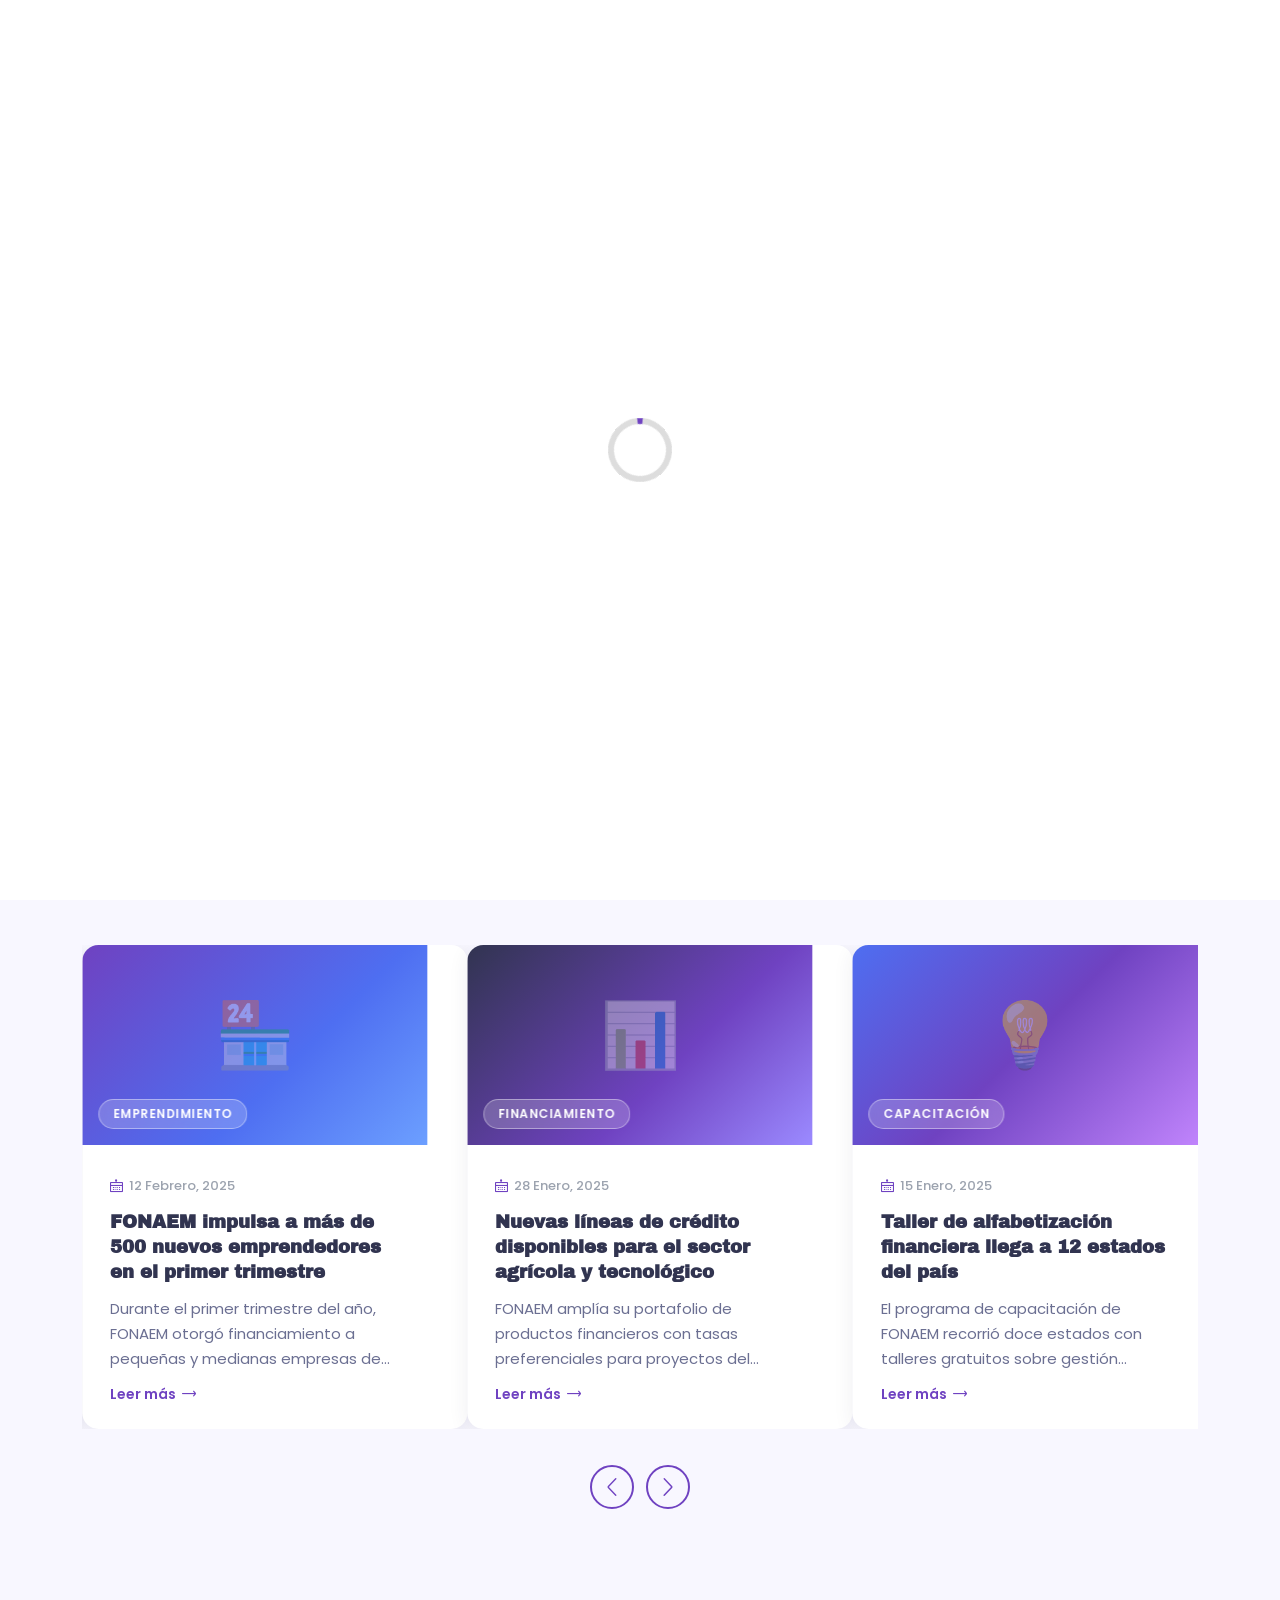
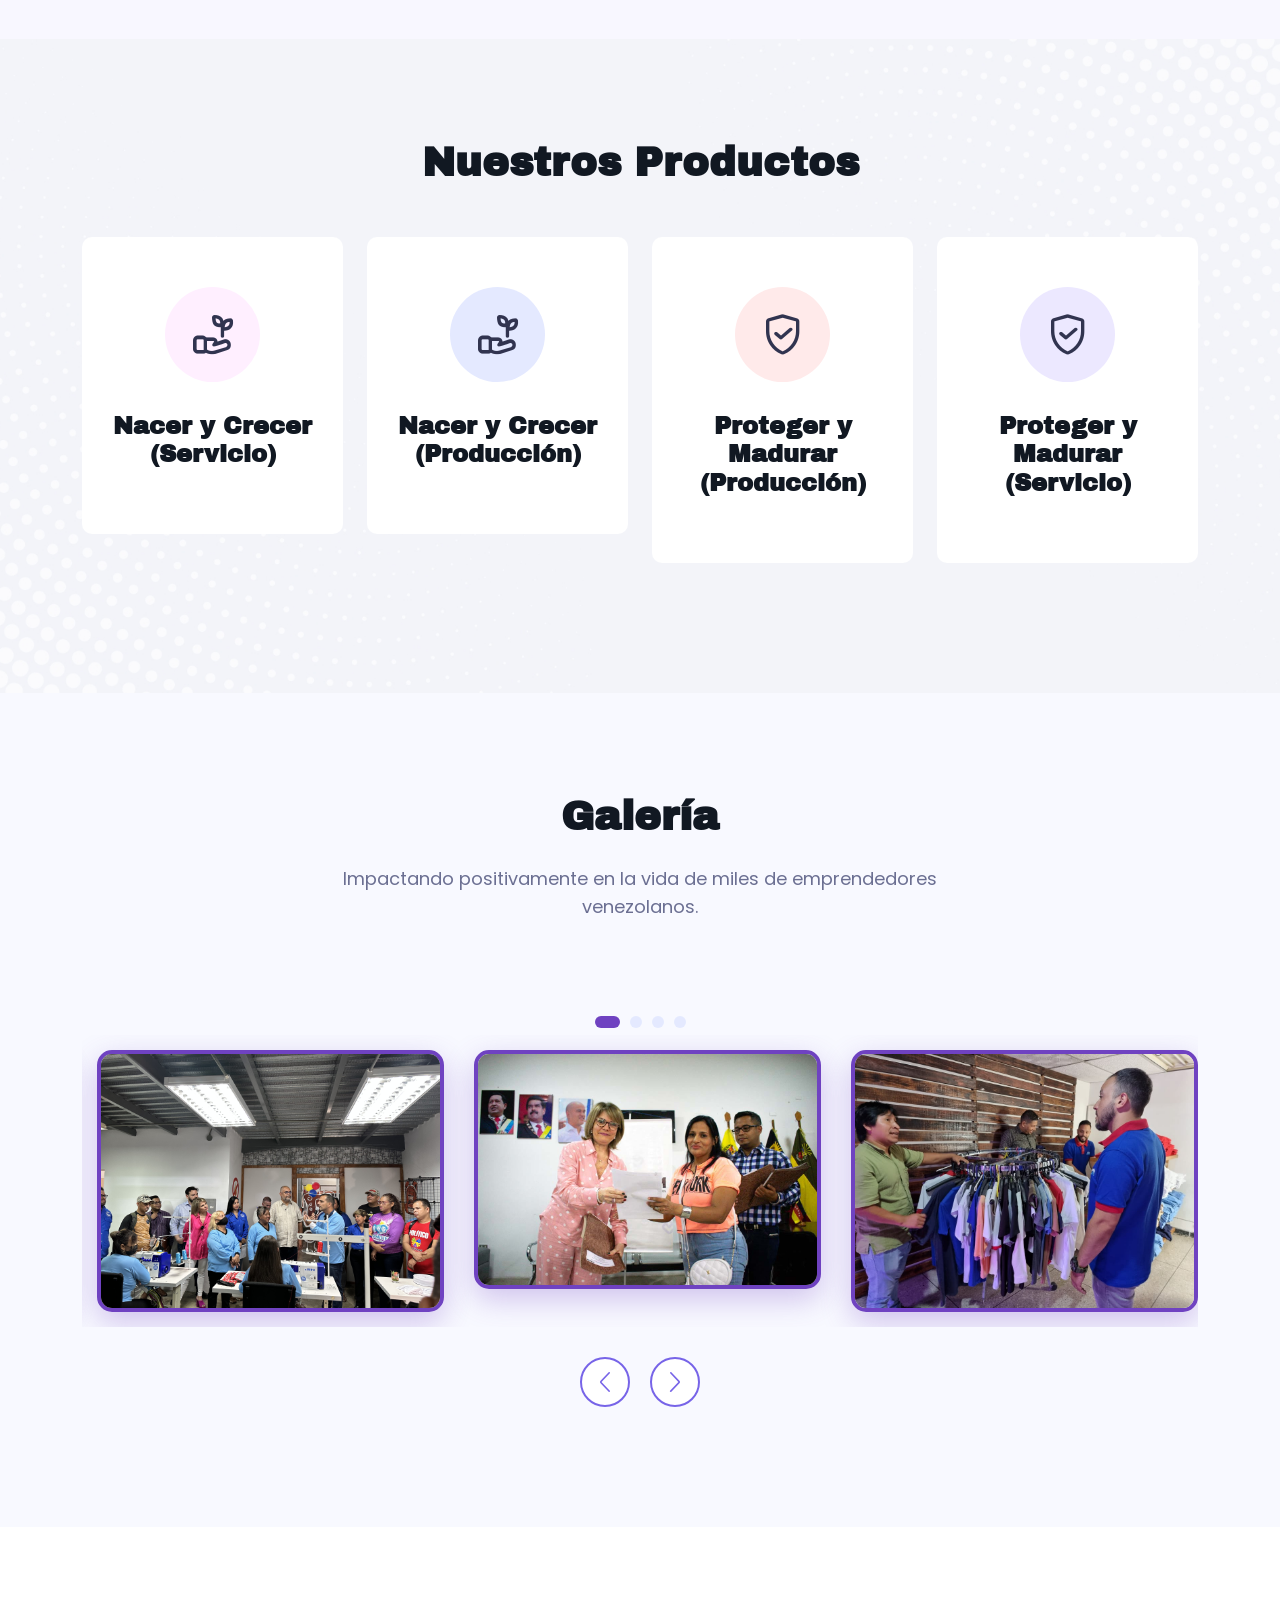
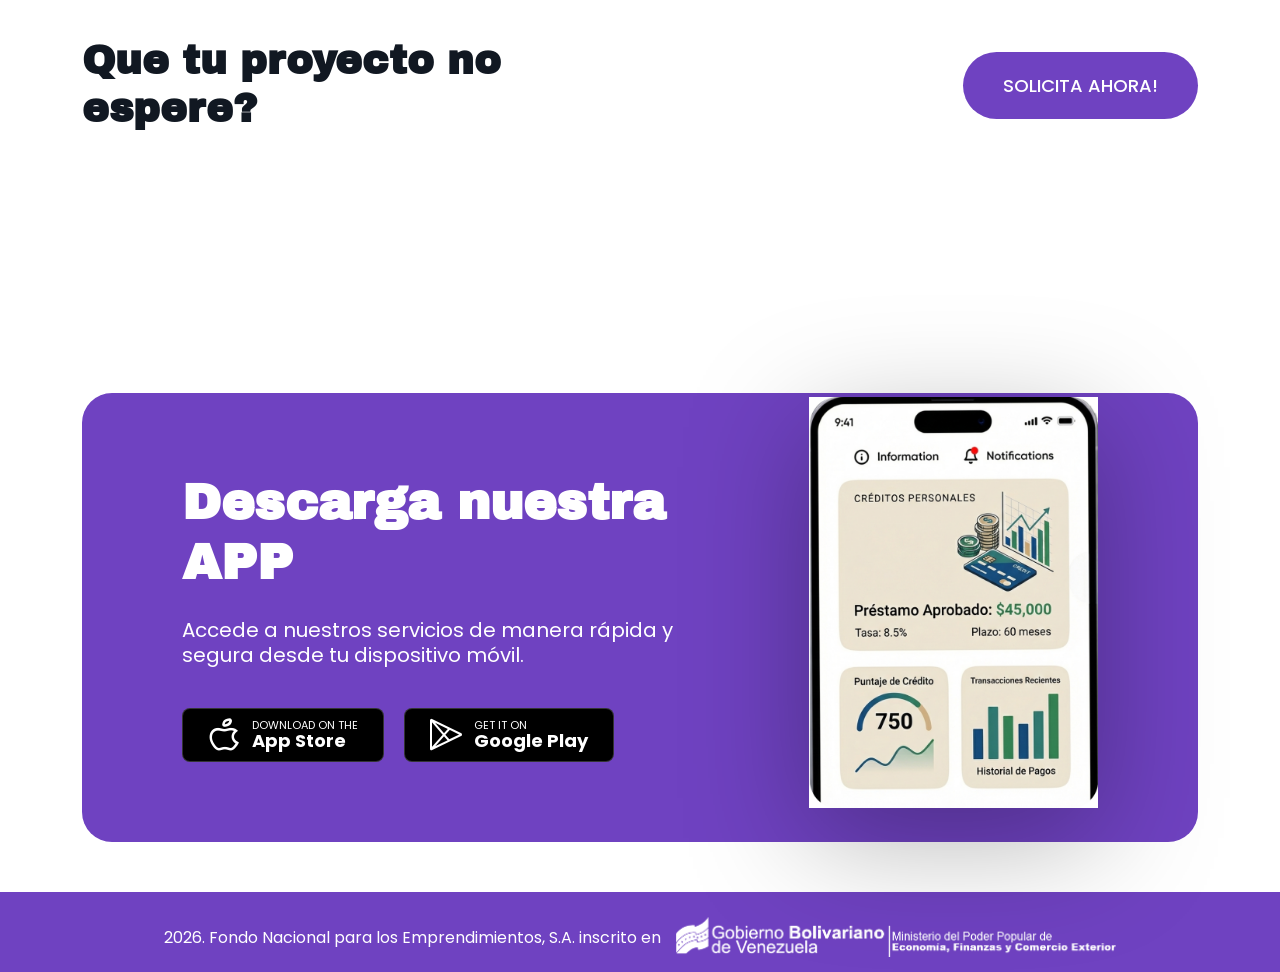
==== commit 6a9e2966: "Blog and new details paged added" ====
--- a/index.html
+++ b/index.html
@@ -71,20 +71,24 @@
 										<a class="page-scroll active" href="#home">Inicio</a>
 									</li>
 									<li class="nav-item">
+										<a class="page-scroll" href="#noticias">Noticias</a>
+									</li>
+									<!-- <li class="nav-item">
 										<a class="page-scroll" href="#about">Nosotros</a>
-									</li>
+									</li> -->
 									<li class="nav-item">
 										<a class="page-scroll" href="#service">Productos</a>
 									</li>
-									<li class="nav-item">
-										<a class="page-scroll" href="#noticias">Noticias</a>
-									</li>
+
 									<li class="nav-item">
 										<a class="page-scroll" href="#gallery">Galeria</a>
 									</li>
 									<li class="nav-item">
 										<a class="how-to-btn" href="javascript:void(0)" id="how-to-trigger">Como
 											solicitar?</a>
+									</li>
+									<li class="nav-item">
+										<a class="" href="blog.html">Blog</a>
 									</li>
 									<!-- <li class="nav-item">
 										<a class="" href="#0">Team</a>
@@ -141,7 +145,7 @@
 			<div class="row">
 				<div class="col-12">
 					<div class="section-title text-center mb-60 wow fadeInUp" data-wow-delay=".2s">
-						<h2>Noticias y&nbsp;<span style="color:#7764e8;">Novedades</span></h2>
+						<h2>Noticias</h2>
 						<p>Mantente al día con las últimas noticias y avances del ecosistema emprendedor venezolano.</p>
 					</div>
 				</div>
@@ -160,7 +164,7 @@
 							<p class="news-excerpt">Durante el primer trimestre del año, FONAEM otorgó financiamiento a
 								pequeñas y medianas empresas de todo el país, fortaleciendo el tejido productivo
 								nacional.</p>
-							<a href="javascript:void(0)" class="news-link">Leer más <i
+							<a href="post-detail.html" class="news-link">Leer más <i
 									class="lni lni-arrow-right"></i></a>
 						</div>
 					</article>
@@ -176,7 +180,7 @@
 							<p class="news-excerpt">FONAEM amplía su portafolio de productos financieros con tasas
 								preferenciales para proyectos del sector agrícola e innovación tecnológica en todo el
 								territorio nacional.</p>
-							<a href="javascript:void(0)" class="news-link">Leer más <i
+							<a href="post-detail.html" class="news-link">Leer más <i
 									class="lni lni-arrow-right"></i></a>
 						</div>
 					</article>
@@ -191,7 +195,7 @@
 							<p class="news-excerpt">El programa de capacitación de FONAEM recorrió doce estados con
 								talleres gratuitos sobre gestión financiera, registro de emprendimientos y acceso al
 								crédito.</p>
-							<a href="javascript:void(0)" class="news-link">Leer más <i
+							<a href="post-detail.html" class="news-link">Leer más <i
 									class="lni lni-arrow-right"></i></a>
 						</div>
 					</article>
@@ -206,7 +210,7 @@
 							<p class="news-excerpt">La feria anual de emprendedores reunió a cientos de pequeños
 								empresarios de diversas regiones del país, promoviendo el intercambio comercial y el
 								acceso a nuevos mercados.</p>
-							<a href="javascript:void(0)" class="news-link">Leer más <i
+							<a href="post-detail.html" class="news-link">Leer más <i
 									class="lni lni-arrow-right"></i></a>
 						</div>
 					</article>
@@ -221,7 +225,7 @@
 							<p class="news-excerpt">Con más de 3.000 créditos aprobados durante el año, FONAEM alcanzó
 								su mayor cifra de financiamiento a emprendedores, consolidando su misión de impulsar la
 								economía productiva venezolana.</p>
-							<a href="javascript:void(0)" class="news-link">Leer más <i
+							<a href="post-detail.html" class="news-link">Leer más <i
 									class="lni lni-arrow-right"></i></a>
 						</div>
 					</article>
@@ -266,7 +270,7 @@
 	<!-- ========================= client-logo-section end ========================= -->
 
 	<!-- ========================= about-section start ========================= -->
-	<section id="about" class="about-section new-about-section">
+	<!-- <section id="about" class="about-section new-about-section">
 		<div class="container">
 			<div class="row align-items-center">
 				<div class="col-lg-6">
@@ -286,7 +290,7 @@
 				</div>
 			</div>
 		</div>
-	</section>
+	</section> -->
 	<!-- ========================= about-section end ========================= -->
 
 	<!-- ========================= service-section start ========================= -->
@@ -877,7 +881,7 @@
 			autoplayButtonOutput: false,
 			mouseDrag: true,
 			loop: true,
-			gutter: 24,
+			gutter: 40,
 			nav: false,
 			controls: true,
 			prevButton: '#news-prev',
--- a/assets/css/main.css
+++ b/assets/css/main.css
@@ -16,11 +16,20 @@
 /*===========================
     01.COMMON css 
 ===========================*/
+:root {
+  --primary-purple: #6F42C1;
+  --dark-navy: #111822;
+  --bright-blue: #00B4D8;
+  --white: #FFFFFF;
+  --body-color: #6B6F92;
+  --heading-color: var(--dark-navy);
+}
+
 body {
   font-family: "Poppins", sans-serif;
   font-weight: normal;
   font-style: normal;
-  color: #6B6F92;
+  color: var(--body-color);
   overflow-x: hidden;
   width: 100%;
 }
@@ -50,7 +59,7 @@
 }
 
 a:hover {
-  color: #4E6EF1;
+  color: var(--primary-purple);
 }
 
 a {
@@ -87,7 +96,7 @@
   font-family: "Archivo Black", sans-serif;
   font-weight: 700;
   margin: 0px;
-  color: #313450;
+  color: var(--heading-color);
 }
 
 .section-title p {
@@ -174,7 +183,7 @@
   z-index: 5;
   transition: all .4s ease-in-out;
   border: none;
-  background: #4E6EF1;
+  background: var(--primary-purple);
   overflow: hidden;
 }
 
@@ -183,9 +192,9 @@
 }
 
 .main-btn.border-btn {
-  border: 2px solid #4E6EF1;
+  border: 2px solid var(--primary-purple);
   background: transparent;
-  color: #313450;
+  color: var(--heading-color);
 }
 
 .btn-hover {
@@ -215,7 +224,7 @@
 .scroll-top {
   width: 45px;
   height: 45px;
-  background: #4E6EF1;
+  background: var(--primary-purple);
   display: none;
   justify-content: center;
   align-items: center;
@@ -323,7 +332,7 @@
   height: 100%;
   border-style: solid;
   /* Spinner Color */
-  border-color: #4E6EF1 #4E6EF1 #ddd;
+  border-color: var(--primary-purple) var(--primary-purple) #ddd;
   border-radius: 50%;
   border-width: 6px;
 }
@@ -423,13 +432,13 @@
   width: 100%;
   z-index: 99;
   transition: all 0.3s ease-out 0s;
-  background-color: #7764e8;
+  background-color: var(--primary-purple);
 }
 
 .sticky {
   position: fixed;
   z-index: 99;
-  background-color: #7764e8;
+  background-color: var(--primary-purple);
   box-shadow: 0px 20px 50px 0px rgba(0, 0, 0, 0.05);
   transition: all 0.3s ease-out 0s;
 
@@ -518,7 +527,7 @@
     top: 100%;
     left: 0;
     width: 100%;
-    background-color: #7764e8;
+    background-color: var(--primary-purple);
     z-index: 9;
     box-shadow: 0px 15px 20px 0px rgba(0, 0, 0, 0.1);
     padding: 5px 12px;
@@ -572,7 +581,7 @@
 
 .navbar-nav .nav-item a:hover,
 .navbar-nav .nav-item a.active {
-  color: #00F7FF;
+  color: var(--bright-blue);
 }
 
 .navbar-nav .nav-item a:hover::before,
@@ -581,7 +590,7 @@
   left: 0;
   opacity: 1;
   width: 100%;
-  background: #00F7FF;
+  background: var(--bright-blue);
 }
 
 .navbar-nav .nav-item:hover .sub-menu {
@@ -604,7 +613,7 @@
 
 .navbar-nav .nav-item .sub-menu {
   width: 200px;
-  background-color: #7764e8;
+  background-color: var(--primary-purple);
   box-shadow: 0px 0px 20px 0px rgba(0, 0, 0, 0.1);
   position: absolute;
   top: 110%;
@@ -734,7 +743,7 @@
 .hero-section .hero-content span {
   font-family: "Archivo Black", sans-serif;
   font-size: 30px;
-  color: #4E6EF1;
+  color: var(--primary-purple);
   margin-bottom: 20px;
 }
 
@@ -775,7 +784,7 @@
 
 .hero-section .hero-content .hero-number {
   font-size: 80px;
-  color: #4E6EF1;
+  color: var(--primary-purple);
   line-height: 1;
 }
 
@@ -1085,10 +1094,9 @@
 
 /* =========== footer css =========== */
 .footer {
-  /* background-image: url("../img/footer/footer-bg.svg");
-  background-size: cover;
-  background-position: top center;
-  padding-top: 150px; */
+  background-color: var(--primary-purple);
+  padding-top: 10px;
+  color: #fff;
 }
 
 .footer .widget-wrapper .footer-widget {
@@ -1123,6 +1131,7 @@
 
 .footer .widget-wrapper .footer-widget h3 {
   margin-bottom: 35px;
+  color: #fff;
 }
 
 .footer .widget-wrapper .footer-widget ul li {
@@ -1131,21 +1140,20 @@
 }
 
 .footer .widget-wrapper .footer-widget ul li a {
-  color: #6B6F92;
+  color: #fff;
 }
 
 .footer .widget-wrapper .footer-widget ul li a:hover {
-  color: #4E6EF1;
+  color: var(--bright-blue);
   padding-left: 7px;
 }
 
 .copy-right {
   width: 100%;
   text-align: center;
-  font-size: x-large;
-  padding: 30px 15px;
-  border-top: 2px solid #fff;
-  background-color: #7764e8;
+  font-size: large;
+  padding: 15px 15px;
+  background-color: var(--primary-purple);
   color: #fff;
   display: flex;
   justify-content: center;
@@ -1932,6 +1940,15 @@
   padding-bottom: 30px;
 }
 
+.news-slider {
+  display: flex !important;
+}
+
+.news-slider .tns-item {
+  height: auto !important;
+  display: flex !important;
+}
+
 .news-slider-controls {
   display: flex;
   justify-content: center;
@@ -1943,9 +1960,9 @@
   width: 44px;
   height: 44px;
   border-radius: 50%;
-  border: 2px solid #7764e8;
+  border: 2px solid var(--primary-purple);
   background: transparent;
-  color: #7764e8;
+  color: var(--primary-purple);
   font-size: 18px;
   cursor: pointer;
   display: flex;
@@ -1956,7 +1973,7 @@
 }
 
 .news-control-btn:hover {
-  background: #7764e8;
+  background: var(--primary-purple);
   color: #fff;
   transform: scale(1.05);
 }
@@ -1974,7 +1991,7 @@
 
 .news-card:hover {
   transform: translateY(-6px);
-  box-shadow: 0 16px 40px rgba(119, 100, 232, 0.18);
+  box-shadow: 0 16px 40px rgba(111, 66, 193, 0.18);
 }
 
 .news-card-img {
@@ -1986,7 +2003,7 @@
 }
 
 .news-card-img--emprendimiento {
-  background: linear-gradient(135deg, #7764e8 0%, #4e6ef1 60%, #6c9fff 100%);
+  background: linear-gradient(135deg, var(--primary-purple) 0%, #4e6ef1 60%, #6c9fff 100%);
 }
 
 .news-card-img--emprendimiento::before {
@@ -2000,7 +2017,7 @@
 }
 
 .news-card-img--financiamiento {
-  background: linear-gradient(135deg, #313450 0%, #7764e8 60%, #9b8aff 100%);
+  background: linear-gradient(135deg, #313450 0%, var(--primary-purple) 60%, #9b8aff 100%);
 }
 
 .news-card-img--financiamiento::before {
@@ -2014,7 +2031,7 @@
 }
 
 .news-card-img--tecnologia {
-  background: linear-gradient(135deg, #4e6ef1 0%, #7764e8 50%, #c084fc 100%);
+  background: linear-gradient(135deg, #4e6ef1 0%, var(--primary-purple) 50%, #c084fc 100%);
 }
 
 .news-card-img--tecnologia::before {
@@ -2028,7 +2045,7 @@
 }
 
 .news-card-img--comunidad {
-  background: linear-gradient(135deg, #f59e0b 0%, #ef4444 50%, #7764e8 100%);
+  background: linear-gradient(135deg, #f59e0b 0%, #ef4444 50%, var(--primary-purple) 100%);
 }
 
 .news-card-img--comunidad::before {
@@ -2042,7 +2059,7 @@
 }
 
 .news-card-img--logros {
-  background: linear-gradient(135deg, #10b981 0%, #0ea5e9 50%, #7764e8 100%);
+  background: linear-gradient(135deg, #10b981 0%, #0ea5e9 50%, var(--primary-purple) 100%);
 }
 
 .news-card-img--logros::before {
@@ -2089,7 +2106,7 @@
 }
 
 .news-meta i {
-  color: #7764e8;
+  color: var(--primary-purple);
 }
 
 .news-title {
@@ -2101,7 +2118,7 @@
 }
 
 .news-card:hover .news-title {
-  color: #7764e8;
+  color: var(--primary-purple);
 }
 
 .news-excerpt {
@@ -2120,7 +2137,7 @@
 .news-link {
   font-size: 14px;
   font-weight: 600;
-  color: #7764e8;
+  color: var(--primary-purple);
   display: inline-flex;
   align-items: center;
   gap: 6px;
@@ -2166,7 +2183,7 @@
 }
 
 .app-download-inner {
-  background-color: #7764e8;
+  background-color: var(--primary-purple);
   border-radius: 30px;
   padding: 80px 100px;
 }
@@ -2305,7 +2322,7 @@
 }
 
 .credit-modal .modal-header {
-  background-color: #7764e8;
+  background-color: var(--primary-purple);
   color: #fff;
   padding: 25px 30px;
   display: flex;
@@ -2363,7 +2380,7 @@
 
 .credit-modal .modal-body li::before {
   content: "•";
-  color: #7764e8;
+  color: var(--primary-purple);
   font-weight: bold;
   position: absolute;
   left: 0;
@@ -2376,7 +2393,7 @@
 }
 
 .credit-modal .modal-footer {
-  background-color: #7764e8;
+  background-color: var(--primary-purple);
   color: #fff;
   padding: 20px 30px;
   text-align: center;
@@ -2438,7 +2455,7 @@
 .step-number {
   width: 40px;
   height: 40px;
-  background-color: #7764e8;
+  background-color: var(--primary-purple);
   color: #fff;
   border-radius: 50%;
   display: flex;
@@ -2473,14 +2490,14 @@
   content: "→" !important;
   position: absolute !important;
   left: 0 !important;
-  color: #7764e8 !important;
+  color: var(--primary-purple) !important;
 }
 
 .document-list li.highlight {
   background: #F8F9FF;
   padding: 10px 15px 10px 30px !important;
   border-radius: 8px;
-  border-left: 4px solid #7764e8;
+  border-left: 4px solid var(--primary-purple);
 }
 
 .document-list li.highlight ul {
@@ -2490,7 +2507,7 @@
 }
 
 .email-link {
-  color: #7764e8;
+  color: var(--primary-purple);
   font-weight: 700;
   text-decoration: underline;
   font-size: 18px;
@@ -2521,8 +2538,8 @@
 .gallery-img-box {
   border-radius: 15px;
   overflow: hidden;
-  border: 4px solid #7764e8;
-  box-shadow: 0 10px 30px rgba(119, 100, 232, 0.3);
+  border: 4px solid var(--primary-purple);
+  box-shadow: 0 10px 30px rgba(111, 66, 193, 0.3);
   transition: all 0.3s ease-in-out;
   position: relative;
 }
@@ -2535,8 +2552,8 @@
 
 .gallery-img-box:hover {
   transform: translateY(-10px);
-  box-shadow: 0 15px 40px rgba(119, 100, 232, 0.5);
-  border-color: #00F7FF;
+  box-shadow: 0 15px 40px rgba(111, 66, 193, 0.5);
+  border-color: var(--bright-blue);
 }
 
 .gallery-img-box:hover img {
@@ -2560,7 +2577,7 @@
 }
 
 .tns-nav button.tns-nav-active {
-  background: #7764e8;
+  background: var(--primary-purple);
   width: 25px;
   border-radius: 10px;
 }
